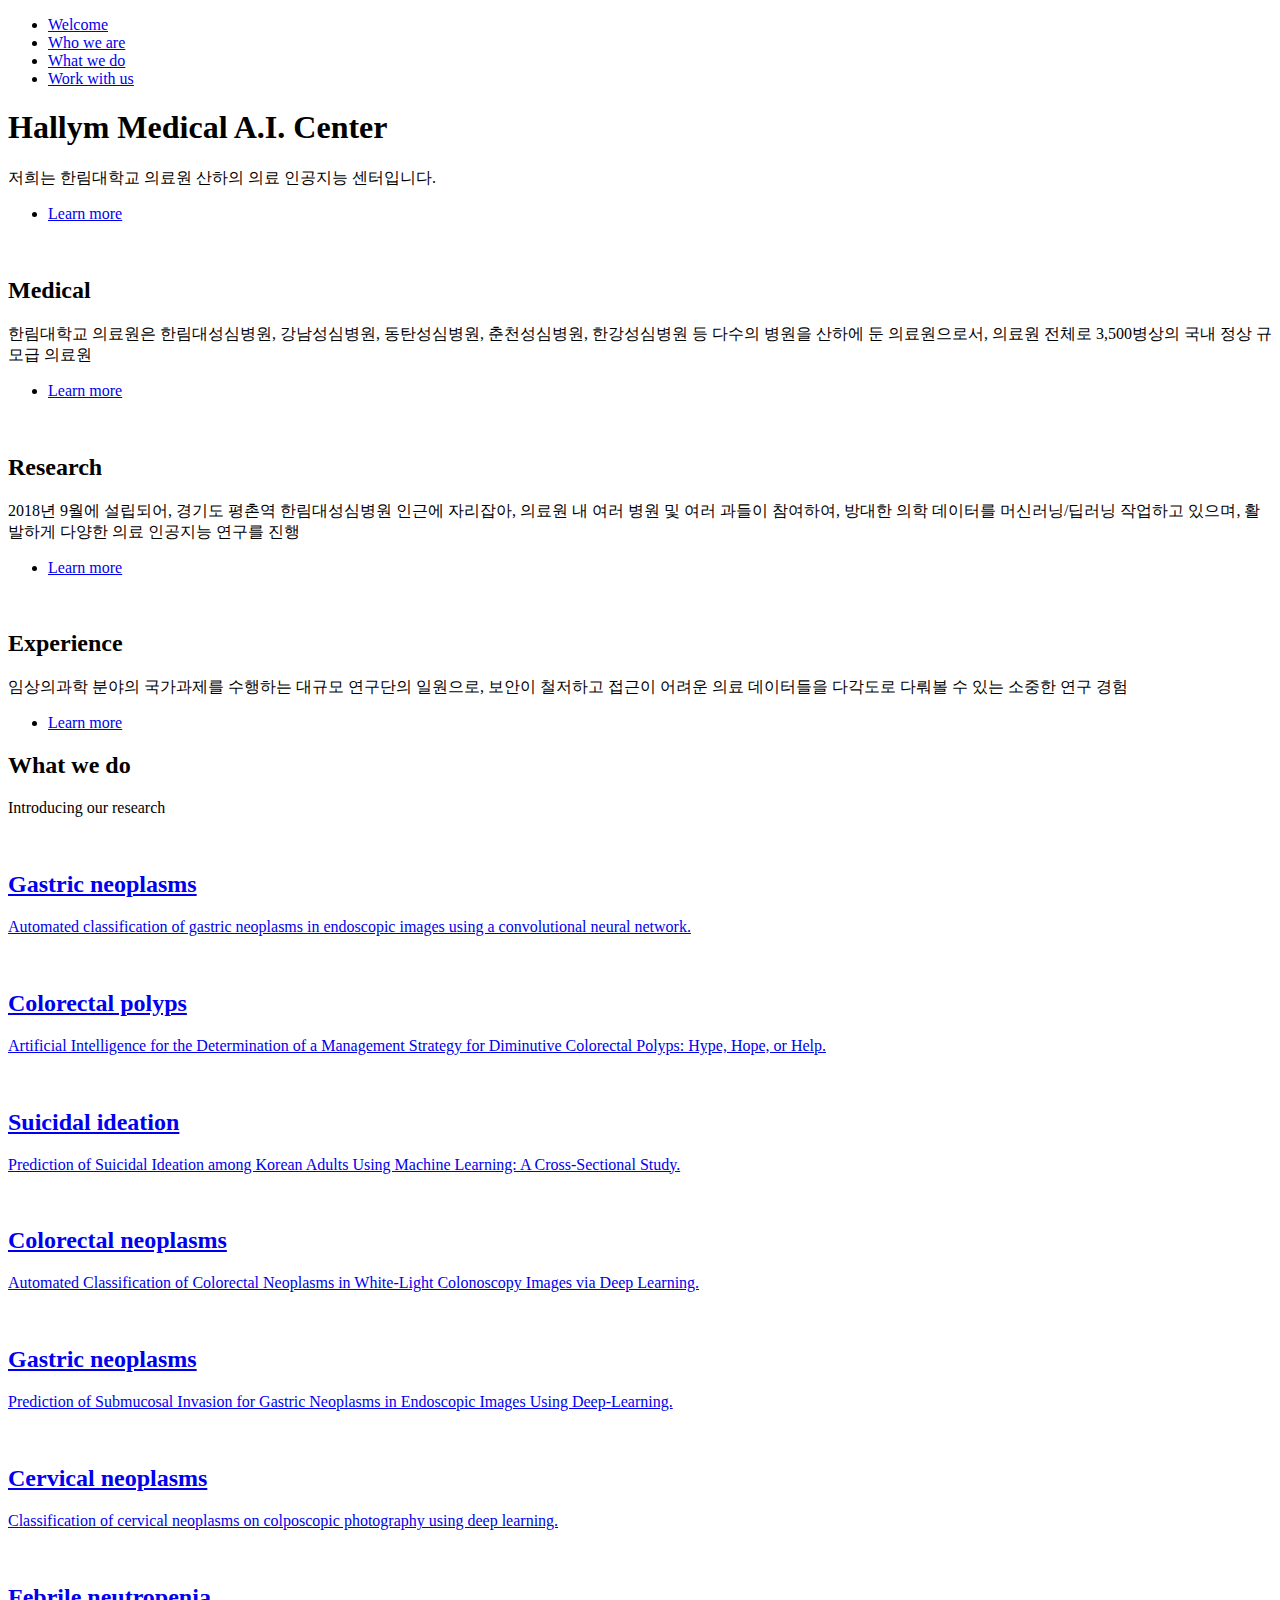
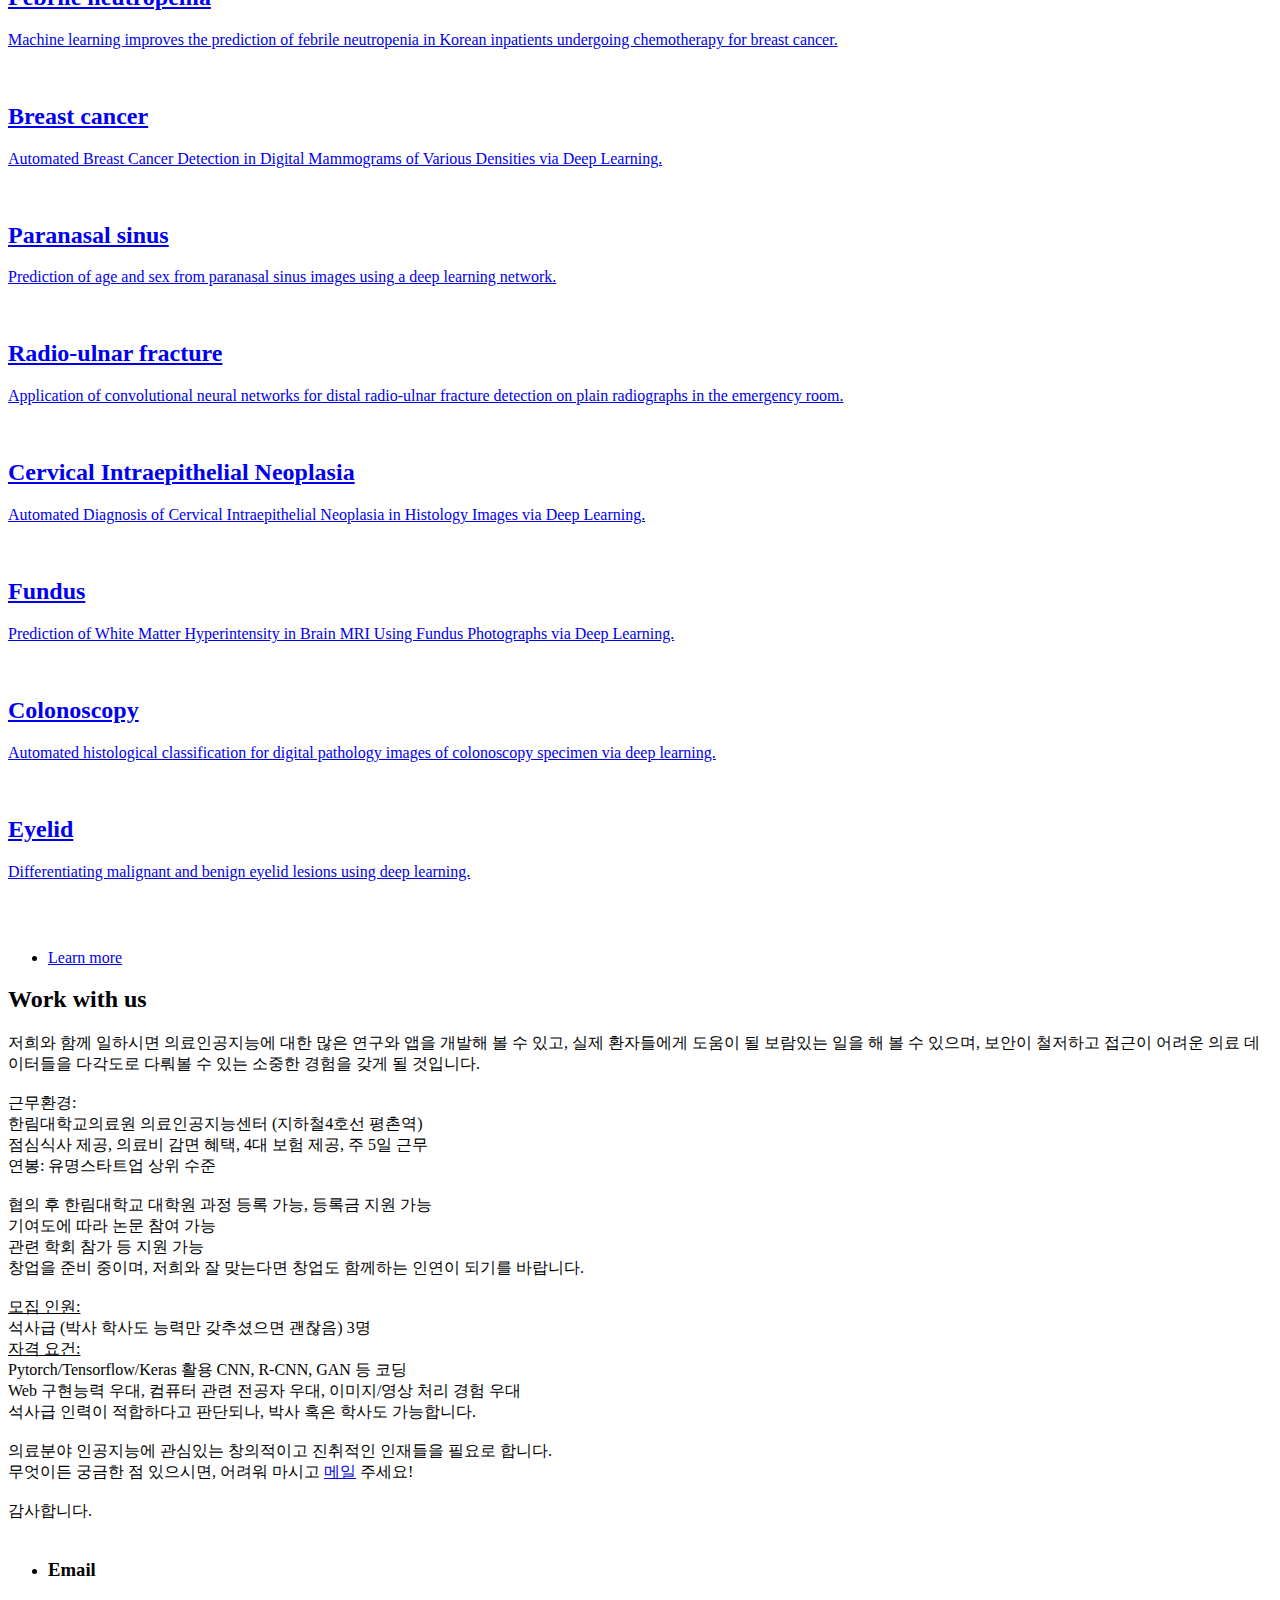
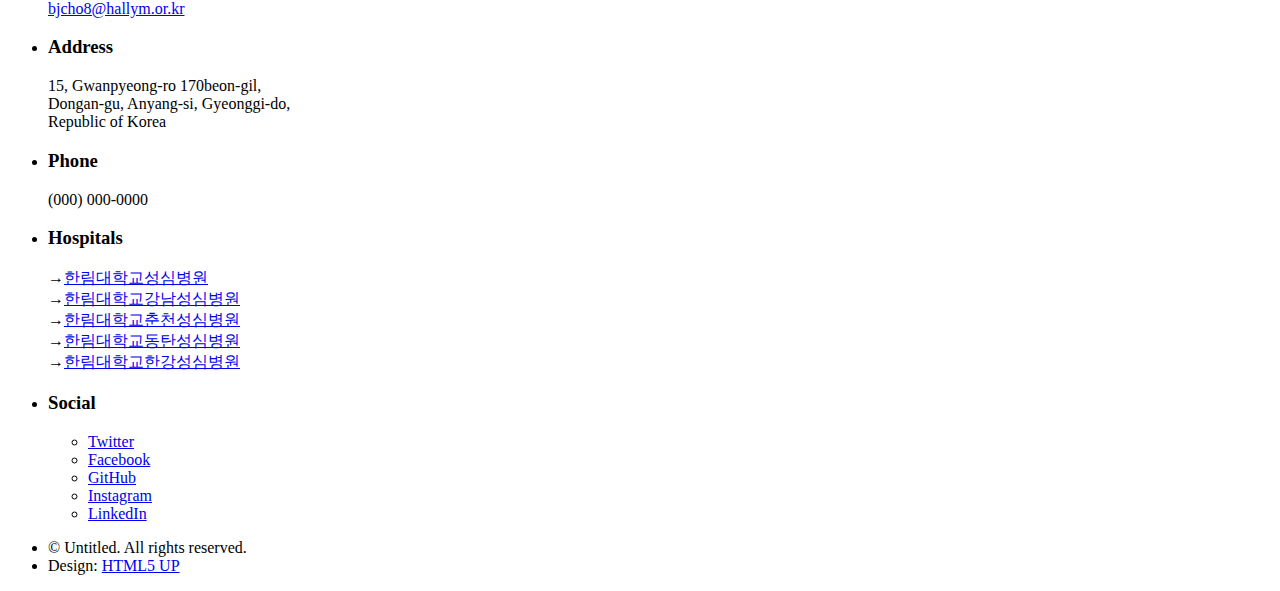
==== index.html @ d54bbae9 "commit" ====
<!DOCTYPE HTML>
<!--
	Hyperspace by HTML5 UP
	html5up.net | @ajlkn
	Free for personal and commercial use under the CCA 3.0 license (html5up.net/license)
-->
<html>
	<head>
		<title>Hallym Medical A.I. Center</title>
		<link rel="icon" type="image/x-icon" href="./images/favicon.ico">
		<meta charset="utf-8" />
		<meta name="viewport" content="width=device-width, initial-scale=1, user-scalable=no" />
		<link rel="stylesheet" href="assets/css/main.css" />
		<noscript><link rel="stylesheet" href="assets/css/noscript.css" /></noscript>
	</head>
	
	
	<body class="is-preload">

		<!-- Sidebar -->
			<section id="sidebar">
				<div class="inner">
					<nav>
						<ul>
							<li><a href="#intro">Welcome</a></li>
							<li><a href="#one">Who we are</a></li>
							<!-- <li><a href="#two">What we do</a></li> -->
							<li><a href="#two2">What we do</a></li>
							<li><a href="#three">Work with us</a></li>
						</ul>
					</nav>
				</div>
			</section>


		<!-- Wrapper -->
			<div id="wrapper">

				<!-- Intro -->
					<section id="intro" class="wrapper style1 fullscreen fade-up">
						<div class="inner">
							<h1>Hallym Medical A.I. Center</h1>
							<p> 
							저희는 한림대학교 의료원 산하의 의료 인공지능 센터입니다.
							</p>
							<ul class="actions">
								<li><a href="#one" class="button scrolly">Learn more</a></li>
							</ul>
						</div>
					</section>

				<!-- One -->
					<section id="one" class="wrapper style2 spotlights">
						<section>
							<a href="#" class="image"><img src="images/hospital_building.jpg" alt="" data-position="center center" /></a>
							<div class="content">
								<div class="inner">
									<h2>Medical</h2>
									<p>한림대학교 의료원은 한림대성심병원, 강남성심병원, 동탄성심병원, 춘천성심병원, 한강성심병원 등 다수의 병원을 산하에 둔 의료원으로서, 의료원 전체로 3,500병상의 국내 정상 규모급 의료원</p>
									<ul class="actions">
										<li><a href="https://www.hallym.or.kr/" class="button">Learn more</a></li>
									</ul>
								</div>
							</div>
						</section>
						<section>
							<a href="#" class="image"><img src="images/ai_img.jpg" alt="" data-position="top center" /></a>
							<div class="content">
								<div class="inner">
									<h2>Research</h2>
									<p>2018년 9월에 설립되어, 경기도 평촌역 한림대성심병원 인근에 자리잡아, 의료원 내 여러 병원 및 여러 과들이 참여하여, 방대한 의학 데이터를 머신러닝/딥러닝 작업하고 있으며, 활발하게 다양한 의료 인공지능 연구를 진행</p>
									<ul class="actions">
										<li><a href="#two2" class="button">Learn more</a></li>
									</ul>
								</div>
							</div>
						</section>
						<section>
							<a href="#" class="image"><img src="images/experience.jpg" alt="" data-position="25% 25%" /></a>
							<div class="content">
								<div class="inner">
									<h2>Experience</h2>
									<p>임상의과학 분야의 국가과제를 수행하는 대규모 연구단의 일원으로, 보안이 철저하고 접근이 어려운 의료 데이터들을 다각도로 다뤄볼 수 있는 소중한 연구 경험</p>
									<ul class="actions">
										<li><a href="#three" class="button">Learn more</a></li>
									</ul>
								</div>
							</div>
						</section>
					</section>

				<!-- Two -->
					<!-- <section id="two" class="wrapper style3 fade-up">
						<div class="inner">
							<h2>What we do</h2>
							<p>Introducing our research</p>
							<div class="features">
								<section>
									<span class="icon solid major fa-stethoscope"></span>
									<h3>Automated classification of gastric neoplasms in endoscopic images using a convolutional neural network</h3>
									<a href="https://www.thieme-connect.de/products/ejournals/abstract/10.1055/a-0981-6133" target="_blank">
										<p>DOI: 10.1055/a-0981-6133</p>
									</a>
								</section>
								<section>
									<span class="icon solid major fa-stethoscope"></span>
									<h3>Artificial Intelligence for the Determination of a Management Strategy for Diminutive Colorectal Polyps: Hype, Hope, or Help</h3>
									<a href="https://journals.lww.com/ajg/fulltext/2020/01000/artificial_intelligence_for_the_determination_of_a.13.aspx" target="_blank">
										<p>DOI: 10.14309/ajg.0000000000000476</p>
									</a>
								</section>
								<section>
									<span class="icon solid major fa-head-side-virus"></span>
									<h3>Prediction of Suicidal Ideation among Korean Adults Using Machine Learning: A Cross-Sectional Study</h3>
									<a href="https://psychiatryinvestigation.org/journal/view.php?doi=10.30773/pi.2019.0270" target="_blank">
										<p>DOI: 10.30773/pi.2019.0270</p>
									</a>
								</section>
								<section>
									<span class="icon solid major fa-stethoscope"></span>
									<h3>Automated Classification of Colorectal Neoplasms in White-Light Colonoscopy Images via Deep Learning</h3>
									<a href="https://www.mdpi.com/2077-0383/9/5/1593" target="_blank">
										<p>DOI: 10.3390/jcm9051593</p>
									</a>
								</section>
								<section>
									<span class="icon solid major fa-stethoscope"></span>
									<h3>Prediction of Submucosal Invasion for Gastric Neoplasms in Endoscopic Images Using Deep-Learning</h3>
									<a href="https://www.mdpi.com/2077-0383/9/6/1858" target="_blank">
										<p>DOI: 10.3390/jcm9061858</p>
									</a>
								</section>
								<section>
									<span class="icon solid major fa-stethoscope"></span>
									<h3>Classification of cervical neoplasms on colposcopic photography using deep learning</h3>
									<a href="https://www.nature.com/articles/s41598-020-70490-4" target="_blank">
										<p>DOI: 10.1038/s41598-020-70490-4</p>
									</a>
								</section>
								<section>
									<span class="icon solid major fa-stethoscope"></span>
									<h3>Machine learning improves the prediction of febrile neutropenia in Korean inpatients undergoing chemotherapy for breast cancer</h3>
									<a href="https://www.nature.com/articles/s41598-020-71927-6" target="_blank">
										<p>DOI: 10.1038/s41598-020-71927-6</p>
									</a>
								</section>
								<section>
									<span class="icon solid major fa-stethoscope"></span>
									<h3>Automated Breast Cancer Detection in Digital Mammograms of Various Densities via Deep Learning</h3>
									<a href="https://www.mdpi.com/2075-4426/10/4/211" target="_blank">
										<p>DOI: 10.3390/jpm10040211</p>
									</a>
								</section>
								<section>
									<span class="icon solid major fa-skull"></span>
									<h3>Prediction of age and sex from paranasal sinus images using a deep learning network</h3>
									<a href="https://journals.lww.com/md-journal/fulltext/2021/02190/prediction_of_age_and_sex_from_paranasal_sinus.60.aspx" target="_blank">
										<p>DOI: 10.1097/MD.0000000000024756</p>
									</a>
								</section>
								<section>
									<span class="icon solid major fa-stethoscope"></span>
									<h3>Application of convolutional neural networks for distal radio-ulnar fracture detection on plain radiographs in the emergency room</h3>
									<a href="https://ceemjournal.org/journal/view.php?doi=10.15441/ceem.20.091" target="_blank">
										<p>DOI: 10.15441/ceem.20.091</p>
									</a>
								</section>
								<section>
									<span class="icon solid major fa-eye"></span>
									<h3>Prediction of White Matter Hyperintensity in Brain MRI Using Fundus Photographs via Deep Learning</h3>
									<a href="https://www.mdpi.com/2077-0383/11/12/3309" target="_blank">
										<p>DOI: 10.3390/jcm11123309</p>
									</a>
								</section>
								<section>
									<span class="icon solid major fa-stethoscope"></span>
									<h3>Automated Diagnosis of Cervical Intraepithelial Neoplasia in Histology Images via Deep Learning</h3>
									<a href="https://www.mdpi.com/2075-4418/12/2/548" target="_blank">
										<p>DOI: 10.3390/diagnostics12020548</p>
									</a>
								</section>
								<section>
									<span class="icon solid major fa-stethoscope"></span>
									<h3>Automated histological classification for digital pathology images of colonoscopy specimen via deep learning</h3>
									<a href="https://www.nature.com/articles/s41598-022-16885-x" target="_blank">
										<p>DOI: 10.1038/s41598-022-16885-x</p>
									</a>
								</section>
								<section>
									<span class="icon solid major fa-eye"></span>
									<h3>Differentiating malignant and benign eyelid lesions using deep learning</h3>
									<a href="https://www.nature.com/articles/s41598-023-30699-5" target="_blank">
										<p>DOI: 10.1038/s41598-023-30699-5</p>
									</a>
								</section>
							</div>
							<ul class="actions">
								<li><a href="news.html" class="button">Learn more</a></li>
							</ul>
						</div>
					</section> -->
					
				<!-- Two2 -->
					<section id="two2" class="wrapper style3 fade-up">
						<div class="inner">
							<h2>What we do</h2>
							<p>Introducing our research</p>
							<section class="tiles">
								<article class="style1">
									<span class="image">
										<img src="images/Gastric neoplasm.jpg" alt="" />
									</span>
									<a href="https://www.thieme-connect.de/products/ejournals/abstract/10.1055/a-0981-6133">
										<h2>Gastric neoplasms</h2>
										<div class="content">
											<p>Automated classification of gastric neoplasms in endoscopic images using a convolutional neural network.</p>
										</div>
									</a>
								</article>
								<article class="style2">
									<span class="image">
										<img src="images/Colorectal polyps2.jpg" alt="" />
									</span>
									<a href="https://journals.lww.com/ajg/fulltext/2020/01000/artificial_intelligence_for_the_determination_of_a.13.aspx">
										<h2>Colorectal polyps</h2>
										<div class="content">
											<p>Artificial Intelligence for the Determination of a Management Strategy for Diminutive Colorectal Polyps: Hype, Hope, or Help.</p>
										</div>
									</a>
								</article>
								<article class="style3">
									<span class="image">
										<img src="images/Suicidal ideation.jpg" alt="" />
									</span>
									<a href="https://psychiatryinvestigation.org/journal/view.php?doi=10.30773/pi.2019.0270">
										<h2>Suicidal ideation</h2>
										<div class="content">
											<p>Prediction of Suicidal Ideation among Korean Adults Using Machine Learning: A Cross-Sectional Study.</p>
										</div>
									</a>
								</article>
								<article class="style4">
									<span class="image">
										<img src="images/Colorectal neoplasms2.jpg" alt="" />
									</span>
									<a href="https://www.mdpi.com/2077-0383/9/5/1593">
										<h2>Colorectal neoplasms</h2>
										<div class="content">
											<p>Automated Classification of Colorectal Neoplasms in White-Light Colonoscopy Images via Deep Learning.</p>
										</div>
									</a>
								</article>
								<article class="style5">
									<span class="image">
										<img src="images/Gastric neoplasms2.jpg" alt="" />
									</span>
									<a href="https://www.mdpi.com/2077-0383/9/6/1858">
										<h2>Gastric neoplasms</h2>
										<div class="content">
											<p>Prediction of Submucosal Invasion for Gastric Neoplasms in Endoscopic Images Using Deep-Learning.</p>
										</div>
									</a>
								</article>
								<article class="style6">
									<span class="image">
										<img src="images/Cervical neoplasms.jpg" alt="" />
									</span>
									<a href="https://www.nature.com/articles/s41598-020-70490-4">
										<h2>Cervical neoplasms</h2>
										<div class="content">
											<p>Classification of cervical neoplasms on colposcopic photography using deep learning.</p>
										</div>
									</a>
								</article>
								<article class="style2">
									<span class="image">
										<img src="images/Febrile neutropenia.jpg" alt="" />
									</span>
									<a href="https://www.nature.com/articles/s41598-020-71927-6">
										<h2>Febrile neutropenia</h2>
										<div class="content">
											<p>Machine learning improves the prediction of febrile neutropenia in Korean inpatients undergoing chemotherapy for breast cancer.</p>
										</div>
									</a>
								</article>
								<article class="style3">
									<span class="image">
										<img src="images/Breast cancer2.jpg" alt="" />
									</span>
									<a href="https://www.mdpi.com/2075-4426/10/4/211">
										<h2>Breast cancer</h2>
										<div class="content">
											<p>Automated Breast Cancer Detection in Digital Mammograms of Various Densities via Deep Learning.</p>
										</div>
									</a>
								</article>
								<article class="style1">
									<span class="image">
										<img src="images/Paranasal sinus2.jpg" alt="" />
									</span>
									<a href="https://journals.lww.com/md-journal/fulltext/2021/02190/prediction_of_age_and_sex_from_paranasal_sinus.60.aspx">
										<h2>Paranasal sinus</h2>
										<div class="content">
											<p>Prediction of age and sex from paranasal sinus images using a deep learning network.</p>
										</div>
									</a>
								</article>
								<article class="style5">
									<span class="image">
										<img src="images/Radio-ulnar fracture2.jpg" alt="" />
									</span>
									<a href="https://ceemjournal.org/journal/view.php?doi=10.15441/ceem.20.091">
										<h2>Radio-ulnar fracture</h2>
										<div class="content">
											<p>Application of convolutional neural networks for distal radio-ulnar fracture detection on plain radiographs in the emergency room.</p>
										</div>
									</a>
								</article>
								<article class="style4">
									<span class="image">
										<img src="images/Cervical Intraepithelial Neoplasia2.jpg" alt="" />
									</span>
									<a href="https://www.mdpi.com/2075-4418/12/2/548">
										<h2>Cervical Intraepithelial Neoplasia</h2>
										<div class="content">
											<p>Automated Diagnosis of Cervical Intraepithelial Neoplasia in Histology Images via Deep Learning.</p>
										</div>
									</a>
								</article>
								<article class="style6">
									<span class="image">
										<img src="images/Fundus2.jpg" alt="" />
									</span>
									<a href="https://www.mdpi.com/2077-0383/11/12/3309">
										<h2>Fundus</h2>
										<div class="content">
											<p>Prediction of White Matter Hyperintensity in Brain MRI Using Fundus Photographs via Deep Learning.</p>
										</div>
									</a>
								</article>
								<article class="style1">
									<span class="image">
										<img src="images/Colonoscopy2.jpg" alt="" />
									</span>
									<a href="https://www.nature.com/articles/s41598-022-16885-x">
										<h2>Colonoscopy</h2>
										<div class="content">
											<p>Automated histological classification for digital pathology images of colonoscopy specimen via deep learning.</p>
										</div>
									</a>
								</article>
								<article class="style2">
									<span class="image">
										<img src="images/Eyelid2.jpg" alt="" />
									</span>
									<a href="https://www.nature.com/articles/s41598-023-30699-5">
										<h2>Eyelid</h2>
										<div class="content">
											<p>Differentiating malignant and benign eyelid lesions using deep learning.</p>
										</div>
									</a>
								</article>
							</section>
							<br><br>
							<ul class="actions">
								<li><a href="news.html" class="button">Learn more</a></li>
							</ul>
						</div>
					</section>

				<!-- Three -->
					<section id="three" class="wrapper style1 fade-up">
						<div class="inner">
							<h2>Work with us</h2>
							<p>
							저희와 함께 일하시면 의료인공지능에 대한 많은 연구와 앱을 개발해 볼 수 있고, 실제 환자들에게 도움이 될 보람있는 일을 해 볼 수 있으며,
              보안이 철저하고 접근이 어려운 의료 데이터들을 다각도로 다뤄볼 수 있는 소중한 경험을 갖게 될 것입니다.<br><br>
              근무환경:<br>
              한림대학교의료원 의료인공지능센터 (지하철4호선 평촌역)<br>
              점심식사 제공, 의료비 감면 혜택, 4대 보험 제공, 주 5일 근무<br>
              연봉: 유명스타트업 상위 수준<br><br>
              협의 후 한림대학교 대학원 과정 등록 가능, 등록금 지원 가능<br>
              기여도에 따라 논문 참여 가능<br>
              관련 학회 참가 등 지원 가능<br>
              창업을 준비 중이며, 저희와 잘 맞는다면 창업도 함께하는 인연이 되기를 바랍니다.<br><br>
              <u>모집 인원:</u><br> 
							석사급 (박사 학사도 능력만 갖추셨으면 괜찮음) 3명<br>
              <u>자격 요건:</u><br>
              Pytorch/Tensorflow/Keras 활용 CNN, R-CNN, GAN 등 코딩<br>
              Web 구현능력 우대, 컴퓨터 관련 전공자 우대, 이미지/영상 처리 경험 우대<br>
              석사급 인력이 적합하다고 판단되나, 박사 혹은 학사도 가능합니다.<br><br>
              의료분야 인공지능에 관심있는 창의적이고 진취적인 인재들을 필요로 합니다. <br>
              무엇이든 궁금한 점 있으시면, 어려워 마시고 <a href="mailto:bjcho8@hallym.or.kr">메일</a> 주세요!<br><br>
              감사합니다.<br><br>
							</p>
							<div class="split style1">
								<!-- <section>
									<form method="post" action="#">
										<div class="fields">
											<div class="field half">
												<label for="name">Name</label>
												<input type="text" name="name" id="name" />
											</div>
											<div class="field half">
												<label for="email">Email</label>
												<input type="text" name="email" id="email" />
											</div>
											<div class="field">
												<label for="message">Message</label>
												<textarea name="message" id="message" rows="5"></textarea>
											</div>
										</div>
										<ul class="actions">
											<li><a href="" class="button submit">Send Message</a></li>
										</ul>
									</form>
								</section> -->
								<section>
									<ul class="contact">
										<li>
											<h3>Email</h3>
											<a href="mailto:bjcho8@hallym.or.kr">bjcho8@hallym.or.kr</a>
										</li>
										<li>
											<h3>Address</h3>
											<span>15, Gwanpyeong-ro 170beon-gil, <br>
											Dongan-gu, Anyang-si, Gyeonggi-do, <br>
											Republic of Korea</span>
										</li>
										<li>
											<h3>Phone</h3>
											<span>(000) 000-0000</span>
										</li>
								</section>
								<section>
									<ul class="contact">
										<li>
											<h3>Hospitals</h3>
											<p>&rarr;<a href = "https://hallym.hallym.or.kr/">한림대학교성심병원</a><br>
											&rarr;<a href = "https://kangnam.hallym.or.kr/">한림대학교강남성심병원</a><br>
											&rarr;<a href = "https://chuncheon.hallym.or.kr/">한림대학교춘천성심병원 </a><br>
											&rarr;<a href = "https://dongtan.hallym.or.kr/">한림대학교동탄성심병원 </a><br>
											&rarr;<a href = "https://hangang.hallym.or.kr/">한림대학교한강성심병원</a></p>
										</li>
										<li>
											<h3>Social</h3>
											<ul class="icons">
												<li><a href="#" class="icon brands fa-twitter"><span class="label">Twitter</span></a></li>
												<li><a href="#" class="icon brands fa-facebook-f"><span class="label">Facebook</span></a></li>
												<li><a href="#" class="icon brands fa-github"><span class="label">GitHub</span></a></li>
												<li><a href="#" class="icon brands fa-instagram"><span class="label">Instagram</span></a></li>
												<li><a href="#" class="icon brands fa-linkedin-in"><span class="label">LinkedIn</span></a></li>
											</ul>
										</li>
									</ul>
								</section>
							</div>
						</div>
					</section>

			</div>

		<!-- Footer -->
			<footer id="footer" class="wrapper style1-alt">
				<div class="inner">
					<ul class="menu">
						<li>&copy; Untitled. All rights reserved.</li><li>Design: <a href="http://html5up.net">HTML5 UP</a></li>
					</ul>
				</div>
			</footer>

		<!-- Scripts -->
			<script src="assets/js/jquery.min.js"></script>
			<script src="assets/js/jquery.scrollex.min.js"></script>
			<script src="assets/js/jquery.scrolly.min.js"></script>
			<script src="assets/js/browser.min.js"></script>
			<script src="assets/js/breakpoints.min.js"></script>
			<script src="assets/js/util.js"></script>
			<script src="assets/js/main.js"></script>

	</body>
</html>
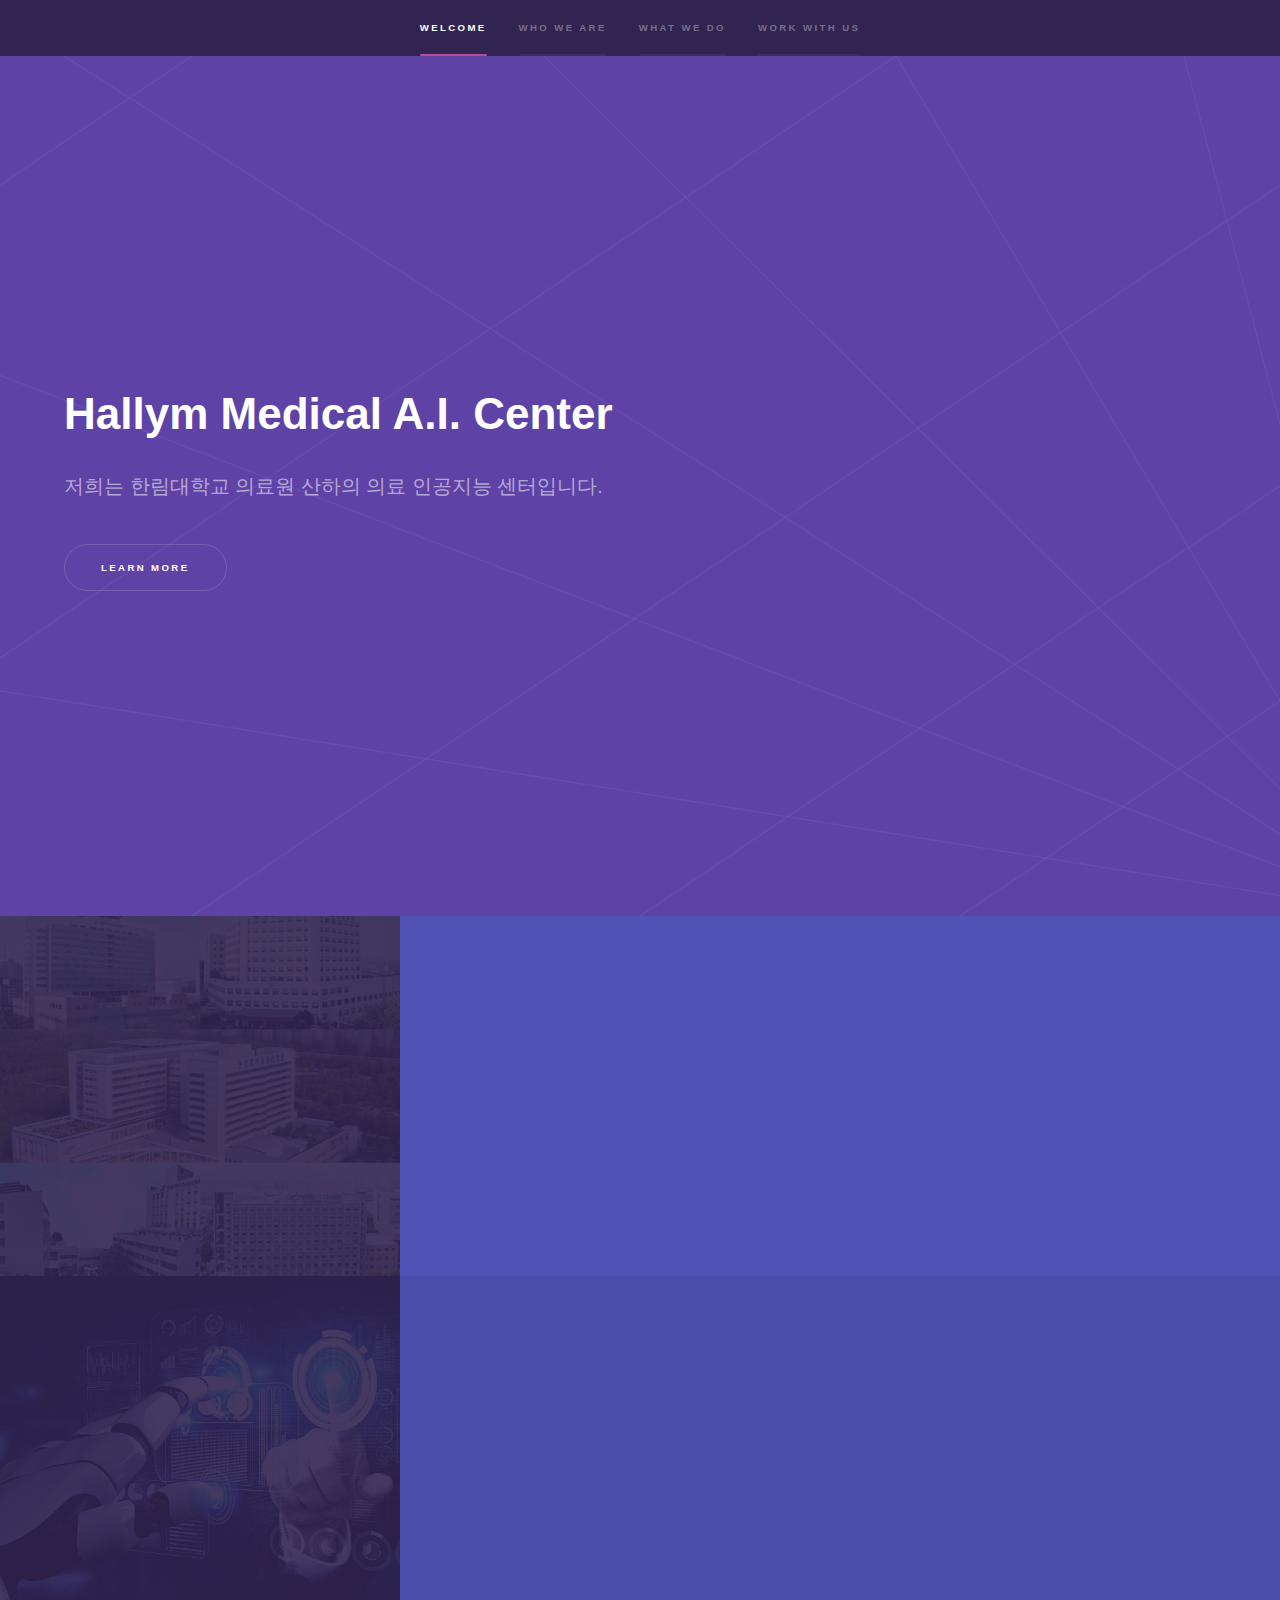
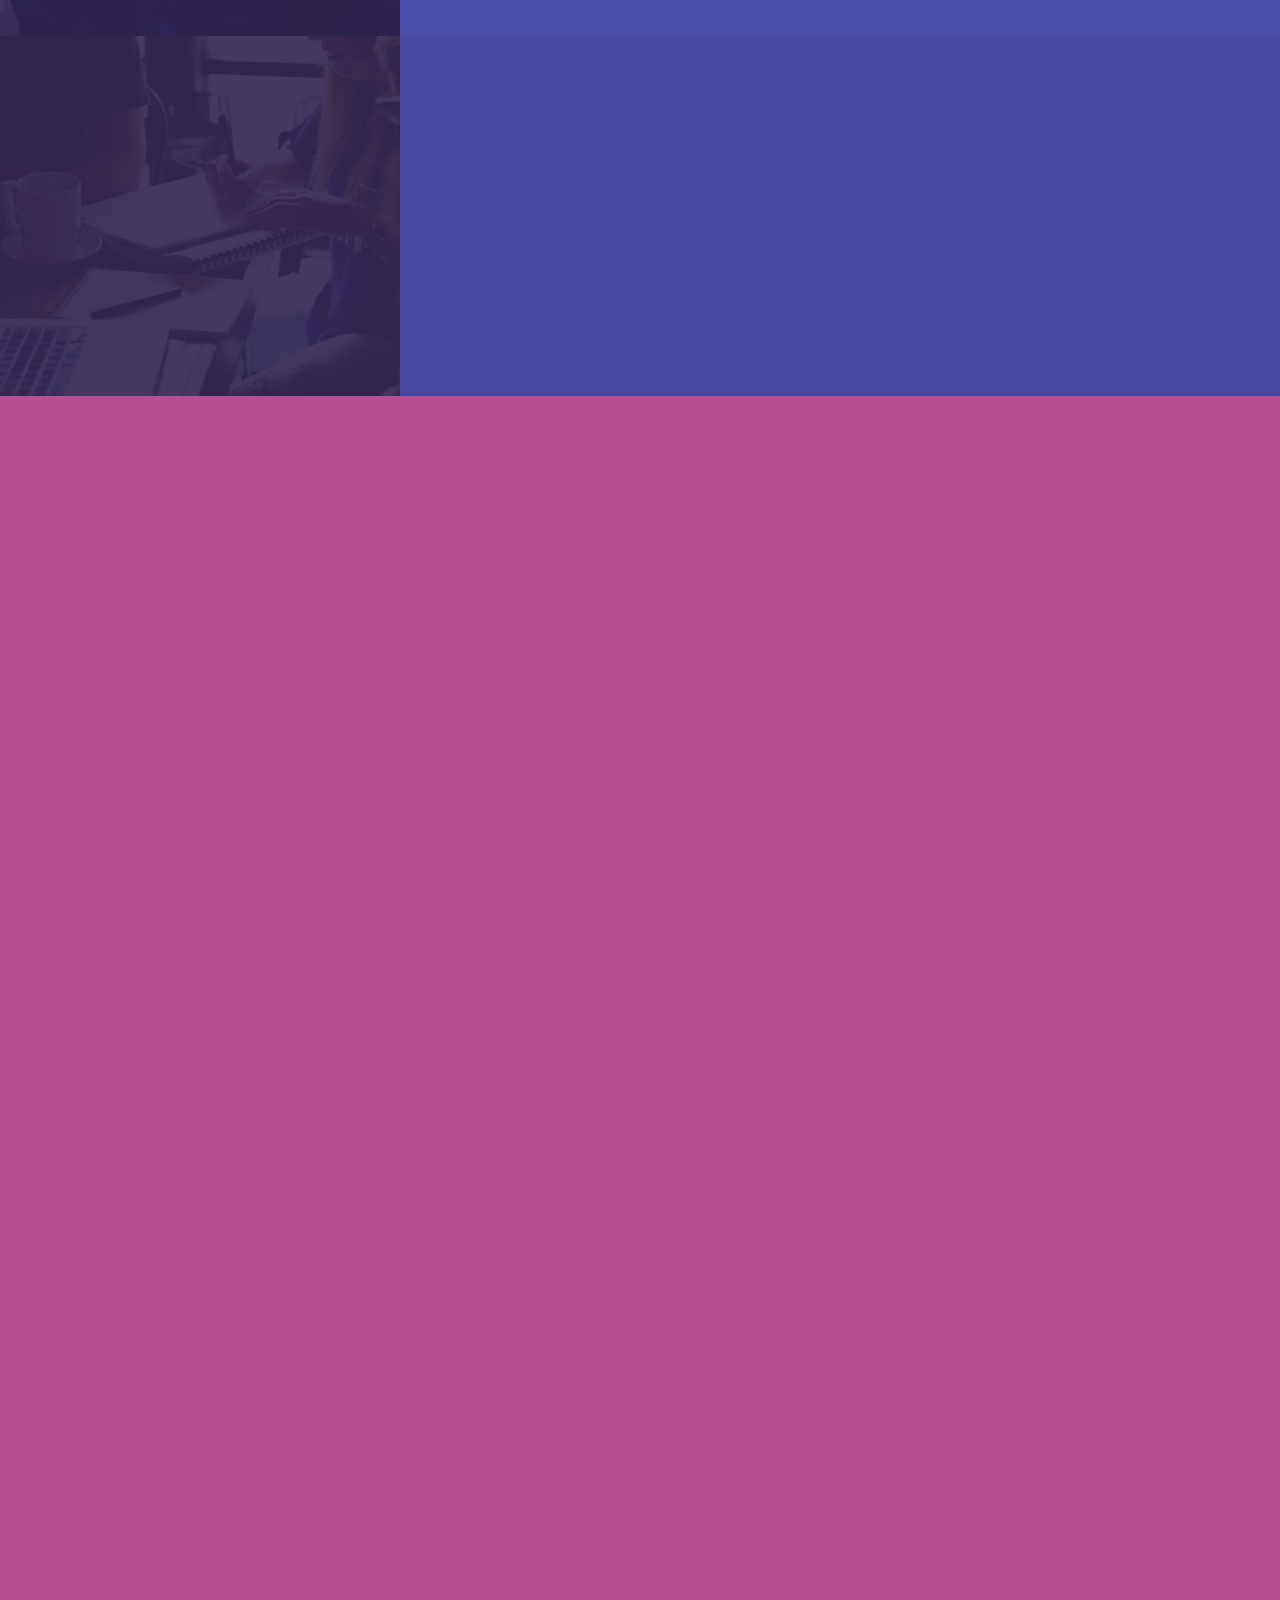
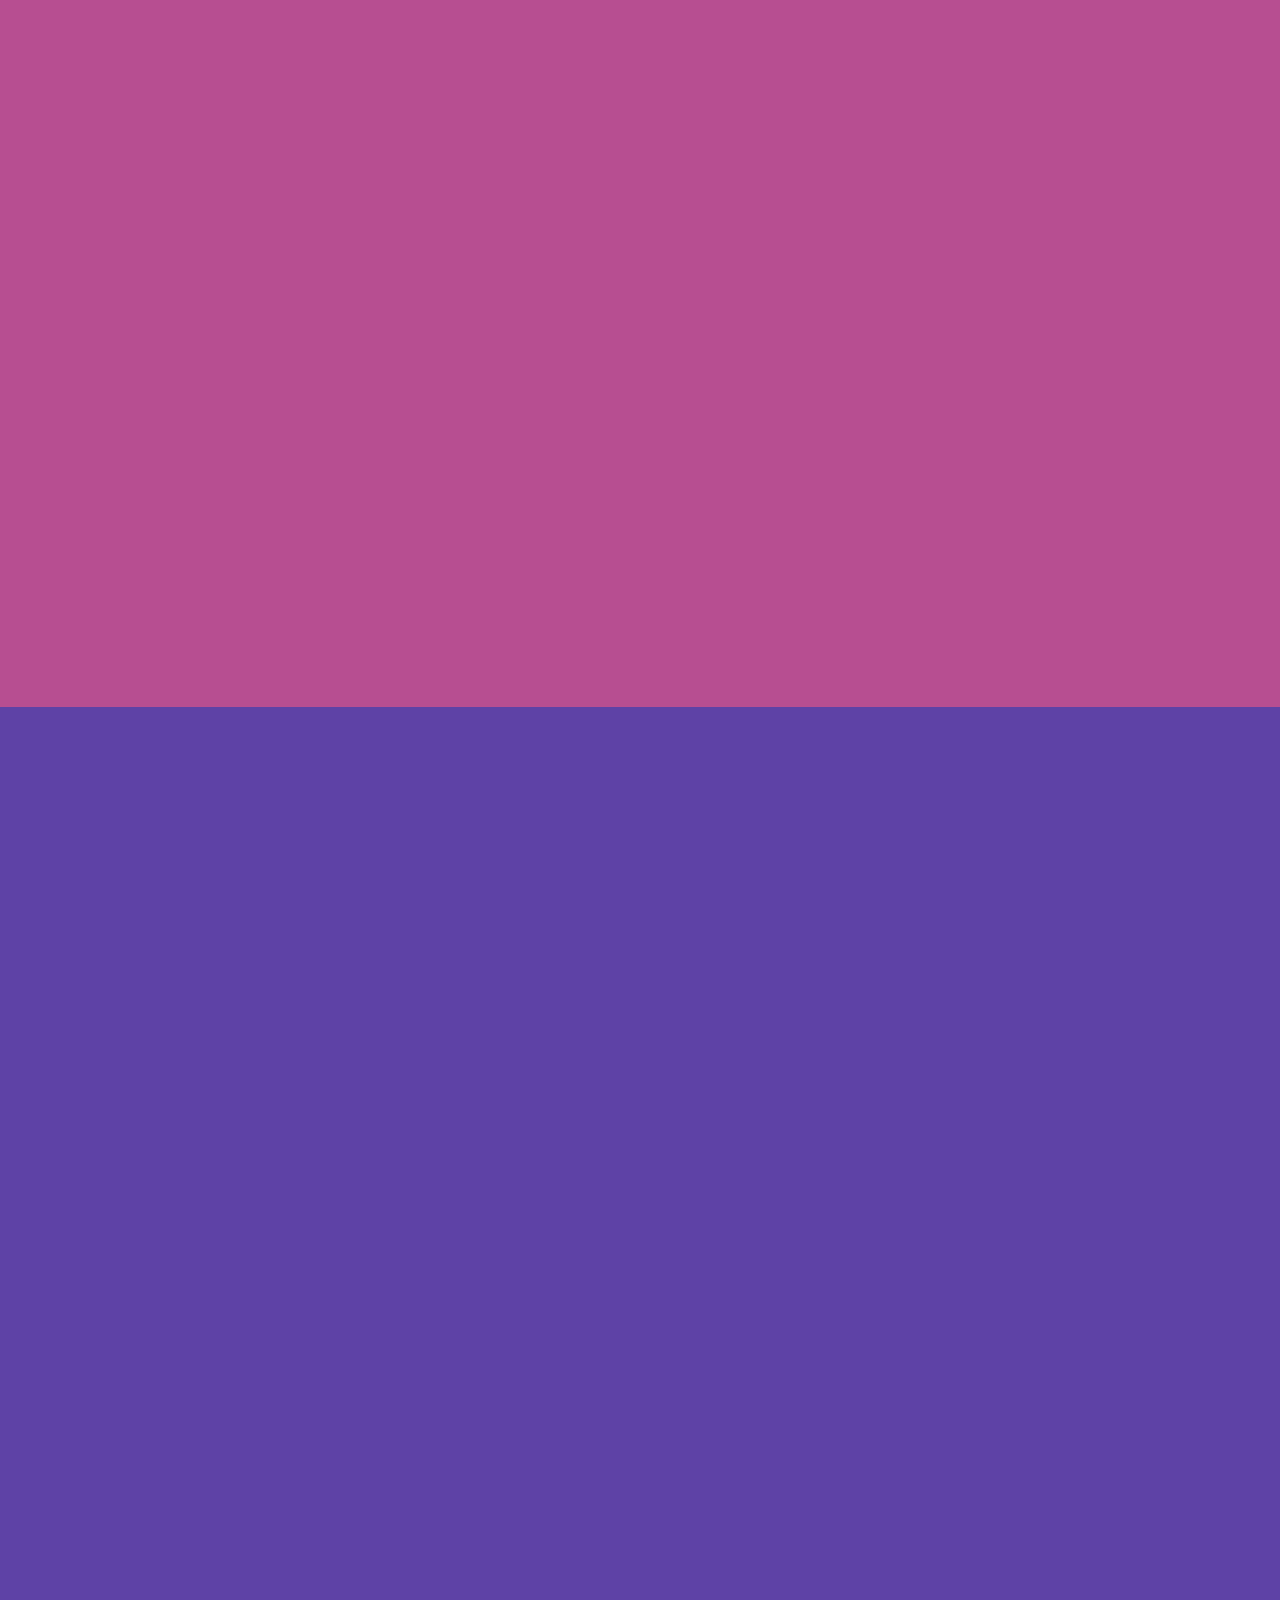
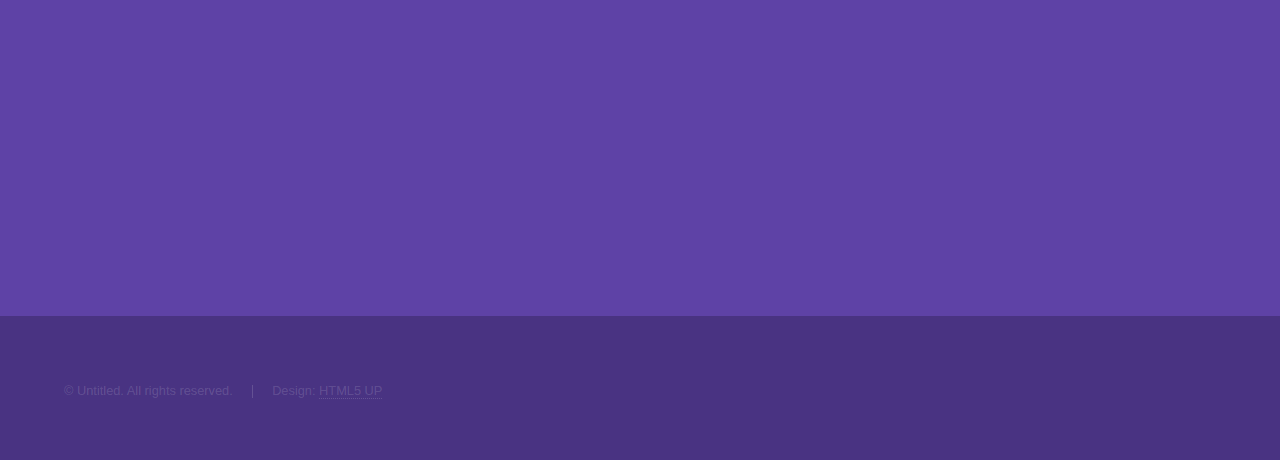
==== commit 80d0c572: "Modify index code" ====
--- a/index.html
+++ b/index.html
@@ -24,8 +24,7 @@
 						<ul>
 							<li><a href="#intro">Welcome</a></li>
 							<li><a href="#one">Who we are</a></li>
-							<!-- <li><a href="#two">What we do</a></li> -->
-							<li><a href="#two2">What we do</a></li>
+							<li><a href="#two">What we do</a></li>
 							<li><a href="#three">Work with us</a></li>
 						</ul>
 					</nav>
@@ -70,7 +69,7 @@
 									<h2>Research</h2>
 									<p>2018년 9월에 설립되어, 경기도 평촌역 한림대성심병원 인근에 자리잡아, 의료원 내 여러 병원 및 여러 과들이 참여하여, 방대한 의학 데이터를 머신러닝/딥러닝 작업하고 있으며, 활발하게 다양한 의료 인공지능 연구를 진행</p>
 									<ul class="actions">
-										<li><a href="#two2" class="button">Learn more</a></li>
+										<li><a href="#two" class="button">Learn more</a></li>
 									</ul>
 								</div>
 							</div>
@@ -199,9 +198,8 @@
 							</ul>
 						</div>
 					</section> -->
-					
-				<!-- Two2 -->
-					<section id="two2" class="wrapper style3 fade-up">
+
+					<section id="two" class="wrapper style3 fade-up">
 						<div class="inner">
 							<h2>What we do</h2>
 							<p>Introducing our research</p>
@@ -219,7 +217,7 @@
 								</article>
 								<article class="style2">
 									<span class="image">
-										<img src="images/Colorectal polyps2.jpg" alt="" />
+										<img src="images/Colorectal polyps.jpg" alt="" />
 									</span>
 									<a href="https://journals.lww.com/ajg/fulltext/2020/01000/artificial_intelligence_for_the_determination_of_a.13.aspx">
 										<h2>Colorectal polyps</h2>
@@ -241,7 +239,7 @@
 								</article>
 								<article class="style4">
 									<span class="image">
-										<img src="images/Colorectal neoplasms2.jpg" alt="" />
+										<img src="images/Colorectal neoplasms.jpg" alt="" />
 									</span>
 									<a href="https://www.mdpi.com/2077-0383/9/5/1593">
 										<h2>Colorectal neoplasms</h2>
@@ -252,7 +250,7 @@
 								</article>
 								<article class="style5">
 									<span class="image">
-										<img src="images/Gastric neoplasms2.jpg" alt="" />
+										<img src="images/Gastric neoplasms.jpg" alt="" />
 									</span>
 									<a href="https://www.mdpi.com/2077-0383/9/6/1858">
 										<h2>Gastric neoplasms</h2>
@@ -285,7 +283,7 @@
 								</article>
 								<article class="style3">
 									<span class="image">
-										<img src="images/Breast cancer2.jpg" alt="" />
+										<img src="images/Breast cancer.jpg" alt="" />
 									</span>
 									<a href="https://www.mdpi.com/2075-4426/10/4/211">
 										<h2>Breast cancer</h2>
@@ -296,7 +294,7 @@
 								</article>
 								<article class="style1">
 									<span class="image">
-										<img src="images/Paranasal sinus2.jpg" alt="" />
+										<img src="images/Paranasal sinus.jpg" alt="" />
 									</span>
 									<a href="https://journals.lww.com/md-journal/fulltext/2021/02190/prediction_of_age_and_sex_from_paranasal_sinus.60.aspx">
 										<h2>Paranasal sinus</h2>
@@ -307,7 +305,7 @@
 								</article>
 								<article class="style5">
 									<span class="image">
-										<img src="images/Radio-ulnar fracture2.jpg" alt="" />
+										<img src="images/Radio-ulnar fracture.jpg" alt="" />
 									</span>
 									<a href="https://ceemjournal.org/journal/view.php?doi=10.15441/ceem.20.091">
 										<h2>Radio-ulnar fracture</h2>
@@ -318,7 +316,7 @@
 								</article>
 								<article class="style4">
 									<span class="image">
-										<img src="images/Cervical Intraepithelial Neoplasia2.jpg" alt="" />
+										<img src="images/Cervical Intraepithelial Neoplasia.jpg" alt="" />
 									</span>
 									<a href="https://www.mdpi.com/2075-4418/12/2/548">
 										<h2>Cervical Intraepithelial Neoplasia</h2>
@@ -329,7 +327,7 @@
 								</article>
 								<article class="style6">
 									<span class="image">
-										<img src="images/Fundus2.jpg" alt="" />
+										<img src="images/Fundus.jpg" alt="" />
 									</span>
 									<a href="https://www.mdpi.com/2077-0383/11/12/3309">
 										<h2>Fundus</h2>
@@ -340,7 +338,7 @@
 								</article>
 								<article class="style1">
 									<span class="image">
-										<img src="images/Colonoscopy2.jpg" alt="" />
+										<img src="images/Colonoscopy.jpg" alt="" />
 									</span>
 									<a href="https://www.nature.com/articles/s41598-022-16885-x">
 										<h2>Colonoscopy</h2>
@@ -351,7 +349,7 @@
 								</article>
 								<article class="style2">
 									<span class="image">
-										<img src="images/Eyelid2.jpg" alt="" />
+										<img src="images/Eyelid.jpg" alt="" />
 									</span>
 									<a href="https://www.nature.com/articles/s41598-023-30699-5">
 										<h2>Eyelid</h2>
--- a/assets/css/main.css
+++ b/assets/css/main.css
@@ -0,0 +1,4176 @@
+@import url(fontawesome-all.min.css);
+
+/*
+	Hyperspace by HTML5 UP
+	html5up.net | @ajlkn
+	Free for personal and commercial use under the CCA 3.0 license (html5up.net/license)
+*/
+
+html, body, div, span, applet, object,
+iframe, h1, h2, h3, h4, h5, h6, p, blockquote,
+pre, a, abbr, acronym, address, big, cite,
+code, del, dfn, em, img, ins, kbd, q, s, samp,
+small, strike, strong, sub, sup, tt, var, b,
+u, i, center, dl, dt, dd, ol, ul, li, fieldset,
+form, label, legend, table, caption, tbody,
+tfoot, thead, tr, th, td, article, aside,
+canvas, details, embed, figure, figcaption,
+footer, header, hgroup, menu, nav, output, ruby,
+section, summary, time, mark, audio, video {
+	margin: 0;
+	padding: 0;
+	border: 0;
+	font-size: 100%;
+	font: inherit;
+	vertical-align: baseline;}
+
+article, aside, details, figcaption, figure,
+footer, header, hgroup, menu, nav, section {
+	display: block;}
+
+body {
+	line-height: 1;
+}
+
+ol, ul {
+	list-style: none;
+}
+
+blockquote, q {
+	quotes: none;
+}
+
+	blockquote:before, blockquote:after, q:before, q:after {
+		content: '';
+		content: none;
+	}
+
+table {
+	border-collapse: collapse;
+	border-spacing: 0;
+}
+
+body {
+	-webkit-text-size-adjust: none;
+}
+
+mark {
+	background-color: transparent;
+	color: inherit;
+}
+
+input::-moz-focus-inner {
+	border: 0;
+	padding: 0;
+}
+
+input, select, textarea {
+	-moz-appearance: none;
+	-webkit-appearance: none;
+	-ms-appearance: none;
+	appearance: none;
+}
+
+/* Basic */
+
+	@-ms-viewport {
+		width: device-width;
+	}
+
+	body {
+		-ms-overflow-style: scrollbar;
+	}
+
+	@media screen and (max-width: 480px) {
+
+		html, body {
+			min-width: 320px;
+		}
+
+	}
+
+	html {
+		box-sizing: border-box;
+	}
+
+	*, *:before, *:after {
+		box-sizing: inherit;
+	}
+
+	body {
+		background: #312450;
+	}
+
+		body.is-preload *, body.is-preload *:before, body.is-preload *:after {
+			-moz-animation: none !important;
+			-webkit-animation: none !important;
+			-ms-animation: none !important;
+			animation: none !important;
+			-moz-transition: none !important;
+			-webkit-transition: none !important;
+			-ms-transition: none !important;
+			transition: none !important;
+		}
+
+/* Type */
+
+	body, input, select, textarea {
+		color: rgba(255, 255, 255, 0.55);
+		font-family: Arial, Helvetica, sans-serif;
+		font-size: 16.5pt;
+		font-weight: normal;
+		line-height: 1.75;
+	}
+
+		@media screen and (max-width: 1680px) {
+
+			body, input, select, textarea {
+				font-size: 13pt;
+			}
+
+		}
+
+		@media screen and (max-width: 1280px) {
+
+			body, input, select, textarea {
+				font-size: 12pt;
+			}
+
+		}
+
+		@media screen and (max-width: 360px) {
+
+			body, input, select, textarea {
+				font-size: 11pt;
+			}
+
+		}
+
+	a {
+		-moz-transition: color 0.2s ease, border-bottom-color 0.2s ease;
+		-webkit-transition: color 0.2s ease, border-bottom-color 0.2s ease;
+		-ms-transition: color 0.2s ease, border-bottom-color 0.2s ease;
+		transition: color 0.2s ease, border-bottom-color 0.2s ease;
+		border-bottom: dotted 1px rgba(255, 255, 255, 0.35);
+		color: inherit;
+		text-decoration: none;
+	}
+
+		a:hover {
+			border-bottom-color: transparent;
+			color: #ffffff;
+		}
+
+	strong, b {
+		color: #ffffff;
+		font-weight: bold;
+	}
+
+	em, i {
+		font-style: italic;
+	}
+
+	p {
+		margin: 0 0 2em 0;
+	}
+
+	h1, h2, h3, h4, h5, h6 {
+		color: #ffffff;
+		font-weight: bold;
+		line-height: 1.5;
+		margin: 0 0 0.5em 0;
+	}
+
+		h1 a, h2 a, h3 a, h4 a, h5 a, h6 a {
+			color: inherit;
+			text-decoration: none;
+		}
+
+	h1 {
+		font-size: 2.75em;
+	}
+
+		h1.major {
+			margin: 0 0 1.3em 0;
+			position: relative;
+			padding-bottom: 0.35em;
+		}
+
+			h1.major:after {
+				background-image: -moz-linear-gradient(to right, #5e42a6, #b74e91);
+				background-image: -webkit-linear-gradient(to right, #5e42a6, #b74e91);
+				background-image: -ms-linear-gradient(to right, #5e42a6, #b74e91);
+				background-image: linear-gradient(to right, #5e42a6, #b74e91);
+				-moz-transition: max-width 0.2s ease;
+				-webkit-transition: max-width 0.2s ease;
+				-ms-transition: max-width 0.2s ease;
+				transition: max-width 0.2s ease;
+				border-radius: 0.2em;
+				bottom: 0;
+				content: '';
+				height: 0.05em;
+				position: absolute;
+				right: 0;
+				width: 100%;
+			}
+
+	h2 {
+		font-size: 1.75em;
+	}
+
+	h3 {
+		font-size: 1.1em;
+	}
+
+	h4 {
+		font-size: 1em;
+	}
+
+	h5 {
+		font-size: 0.8em;
+	}
+
+	h6 {
+		font-size: 0.6em;
+	}
+
+	@media screen and (max-width: 736px) {
+
+		h1 {
+			font-size: 2em;
+		}
+
+		h2 {
+			font-size: 1.25em;
+		}
+
+		h3 {
+			font-size: 1em;
+		}
+
+		h4 {
+			font-size: 0.8em;
+		}
+
+		h5 {
+			font-size: 0.6em;
+		}
+
+		h6 {
+			font-size: 0.6em;
+		}
+
+	}
+
+	sub {
+		font-size: 0.8em;
+		position: relative;
+		top: 0.5em;
+	}
+
+	sup {
+		font-size: 0.8em;
+		position: relative;
+		top: -0.5em;
+	}
+
+	blockquote {
+		border-left: solid 4px rgba(255, 255, 255, 0.15);
+		font-style: italic;
+		margin: 0 0 2em 0;
+		padding: 0.5em 0 0.5em 2em;
+	}
+
+	code {
+		background: rgba(255, 255, 255, 0.05);
+		border-radius: 0.25em;
+		border: solid 1px rgba(255, 255, 255, 0.15);
+		font-family: "Courier New", monospace;
+		font-size: 0.9em;
+		margin: 0 0.25em;
+		padding: 0.25em 0.65em;
+	}
+
+	pre {
+		-webkit-overflow-scrolling: touch;
+		font-family: "Courier New", monospace;
+		font-size: 0.9em;
+		margin: 0 0 2em 0;
+	}
+
+		pre code {
+			display: block;
+			line-height: 1.75em;
+			padding: 1em 1.5em;
+			overflow-x: auto;
+		}
+
+	hr {
+		border: 0;
+		border-bottom: solid 1px rgba(255, 255, 255, 0.15);
+		margin: 2em 0;
+	}
+
+		hr.major {
+			margin: 3em 0;
+		}
+
+	.align-left {
+		text-align: left;
+	}
+
+	.align-center {
+		text-align: center;
+	}
+
+	.align-right {
+		text-align: right;
+	}
+
+/* Row */
+
+	.row {
+		display: flex;
+		flex-wrap: wrap;
+		box-sizing: border-box;
+		align-items: stretch;
+	}
+
+		.row > * {
+			box-sizing: border-box;
+		}
+
+		.row.gtr-uniform > * > :last-child {
+			margin-bottom: 0;
+		}
+
+		.row.aln-left {
+			justify-content: flex-start;
+		}
+
+		.row.aln-center {
+			justify-content: center;
+		}
+
+		.row.aln-right {
+			justify-content: flex-end;
+		}
+
+		.row.aln-top {
+			align-items: flex-start;
+		}
+
+		.row.aln-middle {
+			align-items: center;
+		}
+
+		.row.aln-bottom {
+			align-items: flex-end;
+		}
+
+		.row > .imp {
+			order: -1;
+		}
+
+		.row > .col-1 {
+			width: 8.33333%;
+		}
+
+		.row > .off-1 {
+			margin-left: 8.33333%;
+		}
+
+		.row > .col-2 {
+			width: 16.66667%;
+		}
+
+		.row > .off-2 {
+			margin-left: 16.66667%;
+		}
+
+		.row > .col-3 {
+			width: 25%;
+		}
+
+		.row > .off-3 {
+			margin-left: 25%;
+		}
+
+		.row > .col-4 {
+			width: 33.33333%;
+		}
+
+		.row > .off-4 {
+			margin-left: 33.33333%;
+		}
+
+		.row > .col-5 {
+			width: 41.66667%;
+		}
+
+		.row > .off-5 {
+			margin-left: 41.66667%;
+		}
+
+		.row > .col-6 {
+			width: 50%;
+		}
+
+		.row > .off-6 {
+			margin-left: 50%;
+		}
+
+		.row > .col-7 {
+			width: 58.33333%;
+		}
+
+		.row > .off-7 {
+			margin-left: 58.33333%;
+		}
+
+		.row > .col-8 {
+			width: 66.66667%;
+		}
+
+		.row > .off-8 {
+			margin-left: 66.66667%;
+		}
+
+		.row > .col-9 {
+			width: 75%;
+		}
+
+		.row > .off-9 {
+			margin-left: 75%;
+		}
+
+		.row > .col-10 {
+			width: 83.33333%;
+		}
+
+		.row > .off-10 {
+			margin-left: 83.33333%;
+		}
+
+		.row > .col-11 {
+			width: 91.66667%;
+		}
+
+		.row > .off-11 {
+			margin-left: 91.66667%;
+		}
+
+		.row > .col-12 {
+			width: 100%;
+		}
+
+		.row > .off-12 {
+			margin-left: 100%;
+		}
+
+		.row.gtr-0 {
+			margin-top: 0;
+			margin-left: 0em;
+		}
+
+			.row.gtr-0 > * {
+				padding: 0 0 0 0em;
+			}
+
+			.row.gtr-0.gtr-uniform {
+				margin-top: 0em;
+			}
+
+				.row.gtr-0.gtr-uniform > * {
+					padding-top: 0em;
+				}
+
+		.row.gtr-25 {
+			margin-top: 0;
+			margin-left: -0.375em;
+		}
+
+			.row.gtr-25 > * {
+				padding: 0 0 0 0.375em;
+			}
+
+			.row.gtr-25.gtr-uniform {
+				margin-top: -0.375em;
+			}
+
+				.row.gtr-25.gtr-uniform > * {
+					padding-top: 0.375em;
+				}
+
+		.row.gtr-50 {
+			margin-top: 0;
+			margin-left: -0.75em;
+		}
+
+			.row.gtr-50 > * {
+				padding: 0 0 0 0.75em;
+			}
+
+			.row.gtr-50.gtr-uniform {
+				margin-top: -0.75em;
+			}
+
+				.row.gtr-50.gtr-uniform > * {
+					padding-top: 0.75em;
+				}
+
+		.row {
+			margin-top: 0;
+			margin-left: -1.5em;
+		}
+
+			.row > * {
+				padding: 0 0 0 1.5em;
+			}
+
+			.row.gtr-uniform {
+				margin-top: -1.5em;
+			}
+
+				.row.gtr-uniform > * {
+					padding-top: 1.5em;
+				}
+
+		.row.gtr-150 {
+			margin-top: 0;
+			margin-left: -2.25em;
+		}
+
+			.row.gtr-150 > * {
+				padding: 0 0 0 2.25em;
+			}
+
+			.row.gtr-150.gtr-uniform {
+				margin-top: -2.25em;
+			}
+
+				.row.gtr-150.gtr-uniform > * {
+					padding-top: 2.25em;
+				}
+
+		.row.gtr-200 {
+			margin-top: 0;
+			margin-left: -3em;
+		}
+
+			.row.gtr-200 > * {
+				padding: 0 0 0 3em;
+			}
+
+			.row.gtr-200.gtr-uniform {
+				margin-top: -3em;
+			}
+
+				.row.gtr-200.gtr-uniform > * {
+					padding-top: 3em;
+				}
+
+		@media screen and (max-width: 1680px) {
+
+			.row {
+				display: flex;
+				flex-wrap: wrap;
+				box-sizing: border-box;
+				align-items: stretch;
+			}
+
+				.row > * {
+					box-sizing: border-box;
+				}
+
+				.row.gtr-uniform > * > :last-child {
+					margin-bottom: 0;
+				}
+
+				.row.aln-left {
+					justify-content: flex-start;
+				}
+
+				.row.aln-center {
+					justify-content: center;
+				}
+
+				.row.aln-right {
+					justify-content: flex-end;
+				}
+
+				.row.aln-top {
+					align-items: flex-start;
+				}
+
+				.row.aln-middle {
+					align-items: center;
+				}
+
+				.row.aln-bottom {
+					align-items: flex-end;
+				}
+
+				.row > .imp-xlarge {
+					order: -1;
+				}
+
+				.row > .col-1-xlarge {
+					width: 8.33333%;
+				}
+
+				.row > .off-1-xlarge {
+					margin-left: 8.33333%;
+				}
+
+				.row > .col-2-xlarge {
+					width: 16.66667%;
+				}
+
+				.row > .off-2-xlarge {
+					margin-left: 16.66667%;
+				}
+
+				.row > .col-3-xlarge {
+					width: 25%;
+				}
+
+				.row > .off-3-xlarge {
+					margin-left: 25%;
+				}
+
+				.row > .col-4-xlarge {
+					width: 33.33333%;
+				}
+
+				.row > .off-4-xlarge {
+					margin-left: 33.33333%;
+				}
+
+				.row > .col-5-xlarge {
+					width: 41.66667%;
+				}
+
+				.row > .off-5-xlarge {
+					margin-left: 41.66667%;
+				}
+
+				.row > .col-6-xlarge {
+					width: 50%;
+				}
+
+				.row > .off-6-xlarge {
+					margin-left: 50%;
+				}
+
+				.row > .col-7-xlarge {
+					width: 58.33333%;
+				}
+
+				.row > .off-7-xlarge {
+					margin-left: 58.33333%;
+				}
+
+				.row > .col-8-xlarge {
+					width: 66.66667%;
+				}
+
+				.row > .off-8-xlarge {
+					margin-left: 66.66667%;
+				}
+
+				.row > .col-9-xlarge {
+					width: 75%;
+				}
+
+				.row > .off-9-xlarge {
+					margin-left: 75%;
+				}
+
+				.row > .col-10-xlarge {
+					width: 83.33333%;
+				}
+
+				.row > .off-10-xlarge {
+					margin-left: 83.33333%;
+				}
+
+				.row > .col-11-xlarge {
+					width: 91.66667%;
+				}
+
+				.row > .off-11-xlarge {
+					margin-left: 91.66667%;
+				}
+
+				.row > .col-12-xlarge {
+					width: 100%;
+				}
+
+				.row > .off-12-xlarge {
+					margin-left: 100%;
+				}
+
+				.row.gtr-0 {
+					margin-top: 0;
+					margin-left: 0em;
+				}
+
+					.row.gtr-0 > * {
+						padding: 0 0 0 0em;
+					}
+
+					.row.gtr-0.gtr-uniform {
+						margin-top: 0em;
+					}
+
+						.row.gtr-0.gtr-uniform > * {
+							padding-top: 0em;
+						}
+
+				.row.gtr-25 {
+					margin-top: 0;
+					margin-left: -0.375em;
+				}
+
+					.row.gtr-25 > * {
+						padding: 0 0 0 0.375em;
+					}
+
+					.row.gtr-25.gtr-uniform {
+						margin-top: -0.375em;
+					}
+
+						.row.gtr-25.gtr-uniform > * {
+							padding-top: 0.375em;
+						}
+
+				.row.gtr-50 {
+					margin-top: 0;
+					margin-left: -0.75em;
+				}
+
+					.row.gtr-50 > * {
+						padding: 0 0 0 0.75em;
+					}
+
+					.row.gtr-50.gtr-uniform {
+						margin-top: -0.75em;
+					}
+
+						.row.gtr-50.gtr-uniform > * {
+							padding-top: 0.75em;
+						}
+
+				.row {
+					margin-top: 0;
+					margin-left: -1.5em;
+				}
+
+					.row > * {
+						padding: 0 0 0 1.5em;
+					}
+
+					.row.gtr-uniform {
+						margin-top: -1.5em;
+					}
+
+						.row.gtr-uniform > * {
+							padding-top: 1.5em;
+						}
+
+				.row.gtr-150 {
+					margin-top: 0;
+					margin-left: -2.25em;
+				}
+
+					.row.gtr-150 > * {
+						padding: 0 0 0 2.25em;
+					}
+
+					.row.gtr-150.gtr-uniform {
+						margin-top: -2.25em;
+					}
+
+						.row.gtr-150.gtr-uniform > * {
+							padding-top: 2.25em;
+						}
+
+				.row.gtr-200 {
+					margin-top: 0;
+					margin-left: -3em;
+				}
+
+					.row.gtr-200 > * {
+						padding: 0 0 0 3em;
+					}
+
+					.row.gtr-200.gtr-uniform {
+						margin-top: -3em;
+					}
+
+						.row.gtr-200.gtr-uniform > * {
+							padding-top: 3em;
+						}
+
+		}
+
+		@media screen and (max-width: 1280px) {
+
+			.row {
+				display: flex;
+				flex-wrap: wrap;
+				box-sizing: border-box;
+				align-items: stretch;
+			}
+
+				.row > * {
+					box-sizing: border-box;
+				}
+
+				.row.gtr-uniform > * > :last-child {
+					margin-bottom: 0;
+				}
+
+				.row.aln-left {
+					justify-content: flex-start;
+				}
+
+				.row.aln-center {
+					justify-content: center;
+				}
+
+				.row.aln-right {
+					justify-content: flex-end;
+				}
+
+				.row.aln-top {
+					align-items: flex-start;
+				}
+
+				.row.aln-middle {
+					align-items: center;
+				}
+
+				.row.aln-bottom {
+					align-items: flex-end;
+				}
+
+				.row > .imp-large {
+					order: -1;
+				}
+
+				.row > .col-1-large {
+					width: 8.33333%;
+				}
+
+				.row > .off-1-large {
+					margin-left: 8.33333%;
+				}
+
+				.row > .col-2-large {
+					width: 16.66667%;
+				}
+
+				.row > .off-2-large {
+					margin-left: 16.66667%;
+				}
+
+				.row > .col-3-large {
+					width: 25%;
+				}
+
+				.row > .off-3-large {
+					margin-left: 25%;
+				}
+
+				.row > .col-4-large {
+					width: 33.33333%;
+				}
+
+				.row > .off-4-large {
+					margin-left: 33.33333%;
+				}
+
+				.row > .col-5-large {
+					width: 41.66667%;
+				}
+
+				.row > .off-5-large {
+					margin-left: 41.66667%;
+				}
+
+				.row > .col-6-large {
+					width: 50%;
+				}
+
+				.row > .off-6-large {
+					margin-left: 50%;
+				}
+
+				.row > .col-7-large {
+					width: 58.33333%;
+				}
+
+				.row > .off-7-large {
+					margin-left: 58.33333%;
+				}
+
+				.row > .col-8-large {
+					width: 66.66667%;
+				}
+
+				.row > .off-8-large {
+					margin-left: 66.66667%;
+				}
+
+				.row > .col-9-large {
+					width: 75%;
+				}
+
+				.row > .off-9-large {
+					margin-left: 75%;
+				}
+
+				.row > .col-10-large {
+					width: 83.33333%;
+				}
+
+				.row > .off-10-large {
+					margin-left: 83.33333%;
+				}
+
+				.row > .col-11-large {
+					width: 91.66667%;
+				}
+
+				.row > .off-11-large {
+					margin-left: 91.66667%;
+				}
+
+				.row > .col-12-large {
+					width: 100%;
+				}
+
+				.row > .off-12-large {
+					margin-left: 100%;
+				}
+
+				.row.gtr-0 {
+					margin-top: 0;
+					margin-left: 0em;
+				}
+
+					.row.gtr-0 > * {
+						padding: 0 0 0 0em;
+					}
+
+					.row.gtr-0.gtr-uniform {
+						margin-top: 0em;
+					}
+
+						.row.gtr-0.gtr-uniform > * {
+							padding-top: 0em;
+						}
+
+				.row.gtr-25 {
+					margin-top: 0;
+					margin-left: -0.375em;
+				}
+
+					.row.gtr-25 > * {
+						padding: 0 0 0 0.375em;
+					}
+
+					.row.gtr-25.gtr-uniform {
+						margin-top: -0.375em;
+					}
+
+						.row.gtr-25.gtr-uniform > * {
+							padding-top: 0.375em;
+						}
+
+				.row.gtr-50 {
+					margin-top: 0;
+					margin-left: -0.75em;
+				}
+
+					.row.gtr-50 > * {
+						padding: 0 0 0 0.75em;
+					}
+
+					.row.gtr-50.gtr-uniform {
+						margin-top: -0.75em;
+					}
+
+						.row.gtr-50.gtr-uniform > * {
+							padding-top: 0.75em;
+						}
+
+				.row {
+					margin-top: 0;
+					margin-left: -1.5em;
+				}
+
+					.row > * {
+						padding: 0 0 0 1.5em;
+					}
+
+					.row.gtr-uniform {
+						margin-top: -1.5em;
+					}
+
+						.row.gtr-uniform > * {
+							padding-top: 1.5em;
+						}
+
+				.row.gtr-150 {
+					margin-top: 0;
+					margin-left: -2.25em;
+				}
+
+					.row.gtr-150 > * {
+						padding: 0 0 0 2.25em;
+					}
+
+					.row.gtr-150.gtr-uniform {
+						margin-top: -2.25em;
+					}
+
+						.row.gtr-150.gtr-uniform > * {
+							padding-top: 2.25em;
+						}
+
+				.row.gtr-200 {
+					margin-top: 0;
+					margin-left: -3em;
+				}
+
+					.row.gtr-200 > * {
+						padding: 0 0 0 3em;
+					}
+
+					.row.gtr-200.gtr-uniform {
+						margin-top: -3em;
+					}
+
+						.row.gtr-200.gtr-uniform > * {
+							padding-top: 3em;
+						}
+
+		}
+
+		@media screen and (max-width: 980px) {
+
+			.row {
+				display: flex;
+				flex-wrap: wrap;
+				box-sizing: border-box;
+				align-items: stretch;
+			}
+
+				.row > * {
+					box-sizing: border-box;
+				}
+
+				.row.gtr-uniform > * > :last-child {
+					margin-bottom: 0;
+				}
+
+				.row.aln-left {
+					justify-content: flex-start;
+				}
+
+				.row.aln-center {
+					justify-content: center;
+				}
+
+				.row.aln-right {
+					justify-content: flex-end;
+				}
+
+				.row.aln-top {
+					align-items: flex-start;
+				}
+
+				.row.aln-middle {
+					align-items: center;
+				}
+
+				.row.aln-bottom {
+					align-items: flex-end;
+				}
+
+				.row > .imp-medium {
+					order: -1;
+				}
+
+				.row > .col-1-medium {
+					width: 8.33333%;
+				}
+
+				.row > .off-1-medium {
+					margin-left: 8.33333%;
+				}
+
+				.row > .col-2-medium {
+					width: 16.66667%;
+				}
+
+				.row > .off-2-medium {
+					margin-left: 16.66667%;
+				}
+
+				.row > .col-3-medium {
+					width: 25%;
+				}
+
+				.row > .off-3-medium {
+					margin-left: 25%;
+				}
+
+				.row > .col-4-medium {
+					width: 33.33333%;
+				}
+
+				.row > .off-4-medium {
+					margin-left: 33.33333%;
+				}
+
+				.row > .col-5-medium {
+					width: 41.66667%;
+				}
+
+				.row > .off-5-medium {
+					margin-left: 41.66667%;
+				}
+
+				.row > .col-6-medium {
+					width: 50%;
+				}
+
+				.row > .off-6-medium {
+					margin-left: 50%;
+				}
+
+				.row > .col-7-medium {
+					width: 58.33333%;
+				}
+
+				.row > .off-7-medium {
+					margin-left: 58.33333%;
+				}
+
+				.row > .col-8-medium {
+					width: 66.66667%;
+				}
+
+				.row > .off-8-medium {
+					margin-left: 66.66667%;
+				}
+
+				.row > .col-9-medium {
+					width: 75%;
+				}
+
+				.row > .off-9-medium {
+					margin-left: 75%;
+				}
+
+				.row > .col-10-medium {
+					width: 83.33333%;
+				}
+
+				.row > .off-10-medium {
+					margin-left: 83.33333%;
+				}
+
+				.row > .col-11-medium {
+					width: 91.66667%;
+				}
+
+				.row > .off-11-medium {
+					margin-left: 91.66667%;
+				}
+
+				.row > .col-12-medium {
+					width: 100%;
+				}
+
+				.row > .off-12-medium {
+					margin-left: 100%;
+				}
+
+				.row.gtr-0 {
+					margin-top: 0;
+					margin-left: 0em;
+				}
+
+					.row.gtr-0 > * {
+						padding: 0 0 0 0em;
+					}
+
+					.row.gtr-0.gtr-uniform {
+						margin-top: 0em;
+					}
+
+						.row.gtr-0.gtr-uniform > * {
+							padding-top: 0em;
+						}
+
+				.row.gtr-25 {
+					margin-top: 0;
+					margin-left: -0.375em;
+				}
+
+					.row.gtr-25 > * {
+						padding: 0 0 0 0.375em;
+					}
+
+					.row.gtr-25.gtr-uniform {
+						margin-top: -0.375em;
+					}
+
+						.row.gtr-25.gtr-uniform > * {
+							padding-top: 0.375em;
+						}
+
+				.row.gtr-50 {
+					margin-top: 0;
+					margin-left: -0.75em;
+				}
+
+					.row.gtr-50 > * {
+						padding: 0 0 0 0.75em;
+					}
+
+					.row.gtr-50.gtr-uniform {
+						margin-top: -0.75em;
+					}
+
+						.row.gtr-50.gtr-uniform > * {
+							padding-top: 0.75em;
+						}
+
+				.row {
+					margin-top: 0;
+					margin-left: -1.5em;
+				}
+
+					.row > * {
+						padding: 0 0 0 1.5em;
+					}
+
+					.row.gtr-uniform {
+						margin-top: -1.5em;
+					}
+
+						.row.gtr-uniform > * {
+							padding-top: 1.5em;
+						}
+
+				.row.gtr-150 {
+					margin-top: 0;
+					margin-left: -2.25em;
+				}
+
+					.row.gtr-150 > * {
+						padding: 0 0 0 2.25em;
+					}
+
+					.row.gtr-150.gtr-uniform {
+						margin-top: -2.25em;
+					}
+
+						.row.gtr-150.gtr-uniform > * {
+							padding-top: 2.25em;
+						}
+
+				.row.gtr-200 {
+					margin-top: 0;
+					margin-left: -3em;
+				}
+
+					.row.gtr-200 > * {
+						padding: 0 0 0 3em;
+					}
+
+					.row.gtr-200.gtr-uniform {
+						margin-top: -3em;
+					}
+
+						.row.gtr-200.gtr-uniform > * {
+							padding-top: 3em;
+						}
+
+		}
+
+		@media screen and (max-width: 736px) {
+
+			.row {
+				display: flex;
+				flex-wrap: wrap;
+				box-sizing: border-box;
+				align-items: stretch;
+			}
+
+				.row > * {
+					box-sizing: border-box;
+				}
+
+				.row.gtr-uniform > * > :last-child {
+					margin-bottom: 0;
+				}
+
+				.row.aln-left {
+					justify-content: flex-start;
+				}
+
+				.row.aln-center {
+					justify-content: center;
+				}
+
+				.row.aln-right {
+					justify-content: flex-end;
+				}
+
+				.row.aln-top {
+					align-items: flex-start;
+				}
+
+				.row.aln-middle {
+					align-items: center;
+				}
+
+				.row.aln-bottom {
+					align-items: flex-end;
+				}
+
+				.row > .imp-small {
+					order: -1;
+				}
+
+				.row > .col-1-small {
+					width: 8.33333%;
+				}
+
+				.row > .off-1-small {
+					margin-left: 8.33333%;
+				}
+
+				.row > .col-2-small {
+					width: 16.66667%;
+				}
+
+				.row > .off-2-small {
+					margin-left: 16.66667%;
+				}
+
+				.row > .col-3-small {
+					width: 25%;
+				}
+
+				.row > .off-3-small {
+					margin-left: 25%;
+				}
+
+				.row > .col-4-small {
+					width: 33.33333%;
+				}
+
+				.row > .off-4-small {
+					margin-left: 33.33333%;
+				}
+
+				.row > .col-5-small {
+					width: 41.66667%;
+				}
+
+				.row > .off-5-small {
+					margin-left: 41.66667%;
+				}
+
+				.row > .col-6-small {
+					width: 50%;
+				}
+
+				.row > .off-6-small {
+					margin-left: 50%;
+				}
+
+				.row > .col-7-small {
+					width: 58.33333%;
+				}
+
+				.row > .off-7-small {
+					margin-left: 58.33333%;
+				}
+
+				.row > .col-8-small {
+					width: 66.66667%;
+				}
+
+				.row > .off-8-small {
+					margin-left: 66.66667%;
+				}
+
+				.row > .col-9-small {
+					width: 75%;
+				}
+
+				.row > .off-9-small {
+					margin-left: 75%;
+				}
+
+				.row > .col-10-small {
+					width: 83.33333%;
+				}
+
+				.row > .off-10-small {
+					margin-left: 83.33333%;
+				}
+
+				.row > .col-11-small {
+					width: 91.66667%;
+				}
+
+				.row > .off-11-small {
+					margin-left: 91.66667%;
+				}
+
+				.row > .col-12-small {
+					width: 100%;
+				}
+
+				.row > .off-12-small {
+					margin-left: 100%;
+				}
+
+				.row.gtr-0 {
+					margin-top: 0;
+					margin-left: 0em;
+				}
+
+					.row.gtr-0 > * {
+						padding: 0 0 0 0em;
+					}
+
+					.row.gtr-0.gtr-uniform {
+						margin-top: 0em;
+					}
+
+						.row.gtr-0.gtr-uniform > * {
+							padding-top: 0em;
+						}
+
+				.row.gtr-25 {
+					margin-top: 0;
+					margin-left: -0.375em;
+				}
+
+					.row.gtr-25 > * {
+						padding: 0 0 0 0.375em;
+					}
+
+					.row.gtr-25.gtr-uniform {
+						margin-top: -0.375em;
+					}
+
+						.row.gtr-25.gtr-uniform > * {
+							padding-top: 0.375em;
+						}
+
+				.row.gtr-50 {
+					margin-top: 0;
+					margin-left: -0.75em;
+				}
+
+					.row.gtr-50 > * {
+						padding: 0 0 0 0.75em;
+					}
+
+					.row.gtr-50.gtr-uniform {
+						margin-top: -0.75em;
+					}
+
+						.row.gtr-50.gtr-uniform > * {
+							padding-top: 0.75em;
+						}
+
+				.row {
+					margin-top: 0;
+					margin-left: -1.5em;
+				}
+
+					.row > * {
+						padding: 0 0 0 1.5em;
+					}
+
+					.row.gtr-uniform {
+						margin-top: -1.5em;
+					}
+
+						.row.gtr-uniform > * {
+							padding-top: 1.5em;
+						}
+
+				.row.gtr-150 {
+					margin-top: 0;
+					margin-left: -2.25em;
+				}
+
+					.row.gtr-150 > * {
+						padding: 0 0 0 2.25em;
+					}
+
+					.row.gtr-150.gtr-uniform {
+						margin-top: -2.25em;
+					}
+
+						.row.gtr-150.gtr-uniform > * {
+							padding-top: 2.25em;
+						}
+
+				.row.gtr-200 {
+					margin-top: 0;
+					margin-left: -3em;
+				}
+
+					.row.gtr-200 > * {
+						padding: 0 0 0 3em;
+					}
+
+					.row.gtr-200.gtr-uniform {
+						margin-top: -3em;
+					}
+
+						.row.gtr-200.gtr-uniform > * {
+							padding-top: 3em;
+						}
+
+		}
+
+		@media screen and (max-width: 480px) {
+
+			.row {
+				display: flex;
+				flex-wrap: wrap;
+				box-sizing: border-box;
+				align-items: stretch;
+			}
+
+				.row > * {
+					box-sizing: border-box;
+				}
+
+				.row.gtr-uniform > * > :last-child {
+					margin-bottom: 0;
+				}
+
+				.row.aln-left {
+					justify-content: flex-start;
+				}
+
+				.row.aln-center {
+					justify-content: center;
+				}
+
+				.row.aln-right {
+					justify-content: flex-end;
+				}
+
+				.row.aln-top {
+					align-items: flex-start;
+				}
+
+				.row.aln-middle {
+					align-items: center;
+				}
+
+				.row.aln-bottom {
+					align-items: flex-end;
+				}
+
+				.row > .imp-xsmall {
+					order: -1;
+				}
+
+				.row > .col-1-xsmall {
+					width: 8.33333%;
+				}
+
+				.row > .off-1-xsmall {
+					margin-left: 8.33333%;
+				}
+
+				.row > .col-2-xsmall {
+					width: 16.66667%;
+				}
+
+				.row > .off-2-xsmall {
+					margin-left: 16.66667%;
+				}
+
+				.row > .col-3-xsmall {
+					width: 25%;
+				}
+
+				.row > .off-3-xsmall {
+					margin-left: 25%;
+				}
+
+				.row > .col-4-xsmall {
+					width: 33.33333%;
+				}
+
+				.row > .off-4-xsmall {
+					margin-left: 33.33333%;
+				}
+
+				.row > .col-5-xsmall {
+					width: 41.66667%;
+				}
+
+				.row > .off-5-xsmall {
+					margin-left: 41.66667%;
+				}
+
+				.row > .col-6-xsmall {
+					width: 50%;
+				}
+
+				.row > .off-6-xsmall {
+					margin-left: 50%;
+				}
+
+				.row > .col-7-xsmall {
+					width: 58.33333%;
+				}
+
+				.row > .off-7-xsmall {
+					margin-left: 58.33333%;
+				}
+
+				.row > .col-8-xsmall {
+					width: 66.66667%;
+				}
+
+				.row > .off-8-xsmall {
+					margin-left: 66.66667%;
+				}
+
+				.row > .col-9-xsmall {
+					width: 75%;
+				}
+
+				.row > .off-9-xsmall {
+					margin-left: 75%;
+				}
+
+				.row > .col-10-xsmall {
+					width: 83.33333%;
+				}
+
+				.row > .off-10-xsmall {
+					margin-left: 83.33333%;
+				}
+
+				.row > .col-11-xsmall {
+					width: 91.66667%;
+				}
+
+				.row > .off-11-xsmall {
+					margin-left: 91.66667%;
+				}
+
+				.row > .col-12-xsmall {
+					width: 100%;
+				}
+
+				.row > .off-12-xsmall {
+					margin-left: 100%;
+				}
+
+				.row.gtr-0 {
+					margin-top: 0;
+					margin-left: 0em;
+				}
+
+					.row.gtr-0 > * {
+						padding: 0 0 0 0em;
+					}
+
+					.row.gtr-0.gtr-uniform {
+						margin-top: 0em;
+					}
+
+						.row.gtr-0.gtr-uniform > * {
+							padding-top: 0em;
+						}
+
+				.row.gtr-25 {
+					margin-top: 0;
+					margin-left: -0.375em;
+				}
+
+					.row.gtr-25 > * {
+						padding: 0 0 0 0.375em;
+					}
+
+					.row.gtr-25.gtr-uniform {
+						margin-top: -0.375em;
+					}
+
+						.row.gtr-25.gtr-uniform > * {
+							padding-top: 0.375em;
+						}
+
+				.row.gtr-50 {
+					margin-top: 0;
+					margin-left: -0.75em;
+				}
+
+					.row.gtr-50 > * {
+						padding: 0 0 0 0.75em;
+					}
+
+					.row.gtr-50.gtr-uniform {
+						margin-top: -0.75em;
+					}
+
+						.row.gtr-50.gtr-uniform > * {
+							padding-top: 0.75em;
+						}
+
+				.row {
+					margin-top: 0;
+					margin-left: -1.5em;
+				}
+
+					.row > * {
+						padding: 0 0 0 1.5em;
+					}
+
+					.row.gtr-uniform {
+						margin-top: -1.5em;
+					}
+
+						.row.gtr-uniform > * {
+							padding-top: 1.5em;
+						}
+
+				.row.gtr-150 {
+					margin-top: 0;
+					margin-left: -2.25em;
+				}
+
+					.row.gtr-150 > * {
+						padding: 0 0 0 2.25em;
+					}
+
+					.row.gtr-150.gtr-uniform {
+						margin-top: -2.25em;
+					}
+
+						.row.gtr-150.gtr-uniform > * {
+							padding-top: 2.25em;
+						}
+
+				.row.gtr-200 {
+					margin-top: 0;
+					margin-left: -3em;
+				}
+
+					.row.gtr-200 > * {
+						padding: 0 0 0 3em;
+					}
+
+					.row.gtr-200.gtr-uniform {
+						margin-top: -3em;
+					}
+
+						.row.gtr-200.gtr-uniform > * {
+							padding-top: 3em;
+						}
+
+		}
+
+/* Box */
+
+	.box {
+		border-radius: 0.25em;
+		border: solid 1px rgba(255, 255, 255, 0.15);
+		margin-bottom: 2em;
+		padding: 1.5em;
+	}
+
+		.box > :last-child,
+		.box > :last-child > :last-child,
+		.box > :last-child > :last-child > :last-child {
+			margin-bottom: 0;
+		}
+
+		.box.alt {
+			border: 0;
+			border-radius: 0;
+			padding: 0;
+		}
+
+/* Button */
+
+	input[type="submit"],
+	input[type="reset"],
+	input[type="button"],
+	button,
+	.button {
+		-moz-appearance: none;
+		-webkit-appearance: none;
+		-ms-appearance: none;
+		appearance: none;
+		-moz-transition: border-color 0.2s ease;
+		-webkit-transition: border-color 0.2s ease;
+		-ms-transition: border-color 0.2s ease;
+		transition: border-color 0.2s ease;
+		background-color: transparent;
+		border: solid 1px !important;
+		border-color: rgba(255, 255, 255, 0.15) !important;
+		border-radius: 3em;
+		color: #ffffff !important;
+		cursor: pointer;
+		display: inline-block;
+		font-size: 0.6em;
+		font-weight: bold;
+		height: calc(4.75em + 2px);
+		letter-spacing: 0.25em;
+		line-height: 4.75em;
+		outline: 0;
+		padding: 0 3.75em;
+		position: relative;
+		text-align: center;
+		text-decoration: none;
+		text-transform: uppercase;
+		white-space: nowrap;
+	}
+
+		input[type="submit"]:after,
+		input[type="reset"]:after,
+		input[type="button"]:after,
+		button:after,
+		.button:after {
+			-moz-transform: scale(0.25);
+			-webkit-transform: scale(0.25);
+			-ms-transform: scale(0.25);
+			transform: scale(0.25);
+			pointer-events: none;
+			-moz-transition: opacity 0.2s ease, -moz-transform 0.2s ease;
+			-webkit-transition: opacity 0.2s ease, -webkit-transform 0.2s ease;
+			-ms-transition: opacity 0.2s ease, -ms-transform 0.2s ease;
+			transition: opacity 0.2s ease, transform 0.2s ease;
+			background: #ffffff;
+			border-radius: 3em;
+			content: '';
+			height: 100%;
+			left: 0;
+			opacity: 0;
+			position: absolute;
+			top: 0;
+			width: 100%;
+		}
+
+		input[type="submit"].icon:before,
+		input[type="reset"].icon:before,
+		input[type="button"].icon:before,
+		button.icon:before,
+		.button.icon:before {
+			margin-right: 0.75em;
+		}
+
+		input[type="submit"].fit,
+		input[type="reset"].fit,
+		input[type="button"].fit,
+		button.fit,
+		.button.fit {
+			width: 100%;
+		}
+
+		input[type="submit"].small,
+		input[type="reset"].small,
+		input[type="button"].small,
+		button.small,
+		.button.small {
+			font-size: 0.4em;
+		}
+
+		input[type="submit"].large,
+		input[type="reset"].large,
+		input[type="button"].large,
+		button.large,
+		.button.large {
+			font-size: 0.8em;
+		}
+
+		input[type="submit"].primary,
+		input[type="reset"].primary,
+		input[type="button"].primary,
+		button.primary,
+		.button.primary {
+			background-color: #ffffff;
+			color: #312450 !important;
+		}
+
+			input[type="submit"].primary:after,
+			input[type="reset"].primary:after,
+			input[type="button"].primary:after,
+			button.primary:after,
+			.button.primary:after {
+				display: none;
+			}
+
+		input[type="submit"].disabled, input[type="submit"]:disabled,
+		input[type="reset"].disabled,
+		input[type="reset"]:disabled,
+		input[type="button"].disabled,
+		input[type="button"]:disabled,
+		button.disabled,
+		button:disabled,
+		.button.disabled,
+		.button:disabled {
+			cursor: default;
+			opacity: 0.5;
+			pointer-events: none;
+		}
+
+		input[type="submit"]:hover,
+		input[type="reset"]:hover,
+		input[type="button"]:hover,
+		button:hover,
+		.button:hover {
+			border-color: rgba(255, 255, 255, 0.55) !important;
+		}
+
+			input[type="submit"]:hover:after,
+			input[type="reset"]:hover:after,
+			input[type="button"]:hover:after,
+			button:hover:after,
+			.button:hover:after {
+				opacity: 0.05;
+				-moz-transform: scale(1);
+				-webkit-transform: scale(1);
+				-ms-transform: scale(1);
+				transform: scale(1);
+			}
+
+			input[type="submit"]:hover:active,
+			input[type="reset"]:hover:active,
+			input[type="button"]:hover:active,
+			button:hover:active,
+			.button:hover:active {
+				border-color: #ffffff !important;
+			}
+
+				input[type="submit"]:hover:active:after,
+				input[type="reset"]:hover:active:after,
+				input[type="button"]:hover:active:after,
+				button:hover:active:after,
+				.button:hover:active:after {
+					opacity: 0.1;
+				}
+
+/* Features */
+
+	.features {
+		display: -moz-flex;
+		display: -webkit-flex;
+		display: -ms-flex;
+		display: flex;
+		-moz-flex-wrap: wrap;
+		-webkit-flex-wrap: wrap;
+		-ms-flex-wrap: wrap;
+		flex-wrap: wrap;
+		border-radius: 0.25em;
+		border: solid 1px rgba(255, 255, 255, 0.15);
+		background: rgba(255, 255, 255, 0.05);
+		margin: 0 0 2em 0;
+	}
+
+		.features section {
+			padding: 3.5em 3em 1em 7em ;
+			width: 50%;
+			border-top: solid 1px rgba(255, 255, 255, 0.15);
+			position: relative;
+		}
+
+			.features section:nth-child(-n + 2) {
+				border-top-width: 0;
+			}
+
+			.features section:nth-child(2n) {
+				border-left: solid 1px rgba(255, 255, 255, 0.15);
+			}
+
+			.features section .icon {
+				-moz-transition: opacity 0.5s ease, -moz-transform 0.5s ease;
+				-webkit-transition: opacity 0.5s ease, -webkit-transform 0.5s ease;
+				-ms-transition: opacity 0.5s ease, -ms-transform 0.5s ease;
+				transition: opacity 0.5s ease, transform 0.5s ease;
+				-moz-transition-delay: 1s;
+				-webkit-transition-delay: 1s;
+				-ms-transition-delay: 1s;
+				transition-delay: 1s;
+				-moz-transform: scale(1);
+				-webkit-transform: scale(1);
+				-ms-transform: scale(1);
+				transform: scale(1);
+				position: absolute;
+				left: 3em;
+				top: 3em;
+				opacity: 1;
+			}
+
+			.features section:nth-child(1) .icon {
+				-moz-transition-delay: 0.15s;
+				-webkit-transition-delay: 0.15s;
+				-ms-transition-delay: 0.15s;
+				transition-delay: 0.15s;
+			}
+
+			.features section:nth-child(2) .icon {
+				-moz-transition-delay: 0.3s;
+				-webkit-transition-delay: 0.3s;
+				-ms-transition-delay: 0.3s;
+				transition-delay: 0.3s;
+			}
+
+			.features section:nth-child(3) .icon {
+				-moz-transition-delay: 0.45s;
+				-webkit-transition-delay: 0.45s;
+				-ms-transition-delay: 0.45s;
+				transition-delay: 0.45s;
+			}
+
+			.features section:nth-child(4) .icon {
+				-moz-transition-delay: 0.6s;
+				-webkit-transition-delay: 0.6s;
+				-ms-transition-delay: 0.6s;
+				transition-delay: 0.6s;
+			}
+
+			.features section:nth-child(5) .icon {
+				-moz-transition-delay: 0.75s;
+				-webkit-transition-delay: 0.75s;
+				-ms-transition-delay: 0.75s;
+				transition-delay: 0.75s;
+			}
+
+			.features section:nth-child(6) .icon {
+				-moz-transition-delay: 0.9s;
+				-webkit-transition-delay: 0.9s;
+				-ms-transition-delay: 0.9s;
+				transition-delay: 0.9s;
+			}
+
+			.features section:nth-child(7) .icon {
+				-moz-transition-delay: 1.05s;
+				-webkit-transition-delay: 1.05s;
+				-ms-transition-delay: 1.05s;
+				transition-delay: 1.05s;
+			}
+
+			.features section:nth-child(8) .icon {
+				-moz-transition-delay: 1.2s;
+				-webkit-transition-delay: 1.2s;
+				-ms-transition-delay: 1.2s;
+				transition-delay: 1.2s;
+			}
+
+			.features section:nth-child(9) .icon {
+				-moz-transition-delay: 1.35s;
+				-webkit-transition-delay: 1.35s;
+				-ms-transition-delay: 1.35s;
+				transition-delay: 1.35s;
+			}
+
+			.features section:nth-child(10) .icon {
+				-moz-transition-delay: 1.5s;
+				-webkit-transition-delay: 1.5s;
+				-ms-transition-delay: 1.5s;
+				transition-delay: 1.5s;
+			}
+
+			.features section:nth-child(11) .icon {
+				-moz-transition-delay: 1.65s;
+				-webkit-transition-delay: 1.65s;
+				-ms-transition-delay: 1.65s;
+				transition-delay: 1.65s;
+			}
+
+			.features section:nth-child(12) .icon {
+				-moz-transition-delay: 1.8s;
+				-webkit-transition-delay: 1.8s;
+				-ms-transition-delay: 1.8s;
+				transition-delay: 1.8s;
+			}
+
+			.features section:nth-child(13) .icon {
+				-moz-transition-delay: 1.95s;
+				-webkit-transition-delay: 1.95s;
+				-ms-transition-delay: 1.95s;
+				transition-delay: 1.95s;
+			}
+
+			.features section:nth-child(14) .icon {
+				-moz-transition-delay: 2.1s;
+				-webkit-transition-delay: 2.1s;
+				-ms-transition-delay: 2.1s;
+				transition-delay: 2.1s;
+			}
+
+			.features section:nth-child(15) .icon {
+				-moz-transition-delay: 2.25s;
+				-webkit-transition-delay: 2.25s;
+				-ms-transition-delay: 2.25s;
+				transition-delay: 2.25s;
+			}
+
+			.features section:nth-child(16) .icon {
+				-moz-transition-delay: 2.4s;
+				-webkit-transition-delay: 2.4s;
+				-ms-transition-delay: 2.4s;
+				transition-delay: 2.4s;
+			}
+
+			.features section:nth-child(17) .icon {
+				-moz-transition-delay: 2.55s;
+				-webkit-transition-delay: 2.55s;
+				-ms-transition-delay: 2.55s;
+				transition-delay: 2.55s;
+			}
+
+			.features section:nth-child(18) .icon {
+				-moz-transition-delay: 2.7s;
+				-webkit-transition-delay: 2.7s;
+				-ms-transition-delay: 2.7s;
+				transition-delay: 2.7s;
+			}
+
+			.features section:nth-child(19) .icon {
+				-moz-transition-delay: 2.85s;
+				-webkit-transition-delay: 2.85s;
+				-ms-transition-delay: 2.85s;
+				transition-delay: 2.85s;
+			}
+
+			.features section:nth-child(20) .icon {
+				-moz-transition-delay: 3s;
+				-webkit-transition-delay: 3s;
+				-ms-transition-delay: 3s;
+				transition-delay: 3s;
+			}
+
+		.features.inactive section .icon {
+			-moz-transform: scale(0.5);
+			-webkit-transform: scale(0.5);
+			-ms-transform: scale(0.5);
+			transform: scale(0.5);
+			opacity: 0;
+		}
+
+		@media screen and (max-width: 980px) {
+
+			.features {
+				display: block;
+			}
+
+				.features section {
+					border-top-width: 1px !important;
+					border-left-width: 0 !important;
+					width: 100%;
+				}
+
+					.features section:first-child {
+						border-top-width: 0 !important;
+					}
+
+		}
+
+		@media screen and (max-width: 736px) {
+
+			.features section {
+				padding: 2.5em 1.5em 0.1em 5.5em ;
+			}
+
+				.features section .icon {
+					left: 1.5em;
+					top: 2em;
+				}
+
+		}
+
+		@media screen and (max-width: 480px) {
+
+			.features section {
+				padding: 2em 1.5em 0.1em 1.5em ;
+			}
+
+				.features section .icon {
+					left: 0;
+					position: relative;
+					top: 0;
+				}
+
+		}
+
+/* Form */
+
+	form {
+		margin: 0 0 2em 0;
+	}
+
+		form > :last-child {
+			margin-bottom: 0;
+		}
+
+		form > .fields {
+			display: -moz-flex;
+			display: -webkit-flex;
+			display: -ms-flex;
+			display: flex;
+			-moz-flex-wrap: wrap;
+			-webkit-flex-wrap: wrap;
+			-ms-flex-wrap: wrap;
+			flex-wrap: wrap;
+			width: calc(100% + 3em);
+			margin: -1.5em 0 2em -1.5em;
+		}
+
+			form > .fields > .field {
+				-moz-flex-grow: 0;
+				-webkit-flex-grow: 0;
+				-ms-flex-grow: 0;
+				flex-grow: 0;
+				-moz-flex-shrink: 0;
+				-webkit-flex-shrink: 0;
+				-ms-flex-shrink: 0;
+				flex-shrink: 0;
+				padding: 1.5em 0 0 1.5em;
+				width: calc(100% - 1.5em);
+			}
+
+				form > .fields > .field.half {
+					width: calc(50% - 0.75em);
+				}
+
+				form > .fields > .field.third {
+					width: calc(100%/3 - 0.5em);
+				}
+
+				form > .fields > .field.quarter {
+					width: calc(25% - 0.375em);
+				}
+
+		@media screen and (max-width: 480px) {
+
+			form > .fields {
+				width: calc(100% + 3em);
+				margin: -1.5em 0 2em -1.5em;
+			}
+
+				form > .fields > .field {
+					padding: 1.5em 0 0 1.5em;
+					width: calc(100% - 1.5em);
+				}
+
+					form > .fields > .field.half {
+						width: calc(100% - 1.5em);
+					}
+
+					form > .fields > .field.third {
+						width: calc(100% - 1.5em);
+					}
+
+					form > .fields > .field.quarter {
+						width: calc(100% - 1.5em);
+					}
+
+		}
+
+	label {
+		color: #ffffff;
+		font-weight: bold;
+		line-height: 1.5;
+		margin: 0 0 0.7em 0;
+		display: block;
+		font-size: 1.1em;
+	}
+
+	input[type="text"],
+	input[type="password"],
+	input[type="email"],
+	input[type="tel"],
+	select,
+	textarea {
+		-moz-appearance: none;
+		-webkit-appearance: none;
+		-ms-appearance: none;
+		appearance: none;
+		background: rgba(255, 255, 255, 0.05);
+		border-radius: 0.25em;
+		border: none;
+		border: solid 1px rgba(255, 255, 255, 0.15);
+		color: inherit;
+		display: block;
+		outline: 0;
+		padding: 0 1em;
+		text-decoration: none;
+		width: 100%;
+	}
+
+		input[type="text"]:invalid,
+		input[type="password"]:invalid,
+		input[type="email"]:invalid,
+		input[type="tel"]:invalid,
+		select:invalid,
+		textarea:invalid {
+			box-shadow: none;
+		}
+
+		input[type="text"]:focus,
+		input[type="password"]:focus,
+		input[type="email"]:focus,
+		input[type="tel"]:focus,
+		select:focus,
+		textarea:focus {
+			border-color: #ffffff;
+			box-shadow: 0 0 0 1px #ffffff;
+		}
+
+	select {
+		background-image: url("data:image/svg+xml;charset=utf8,%3Csvg xmlns='http://www.w3.org/2000/svg' width='40' height='40' preserveAspectRatio='none' viewBox='0 0 40 40'%3E%3Cpath d='M9.4,12.3l10.4,10.4l10.4-10.4c0.2-0.2,0.5-0.4,0.9-0.4c0.3,0,0.6,0.1,0.9,0.4l3.3,3.3c0.2,0.2,0.4,0.5,0.4,0.9 c0,0.4-0.1,0.6-0.4,0.9L20.7,31.9c-0.2,0.2-0.5,0.4-0.9,0.4c-0.3,0-0.6-0.1-0.9-0.4L4.3,17.3c-0.2-0.2-0.4-0.5-0.4-0.9 c0-0.4,0.1-0.6,0.4-0.9l3.3-3.3c0.2-0.2,0.5-0.4,0.9-0.4S9.1,12.1,9.4,12.3z' fill='rgba(255, 255, 255, 0.15)' /%3E%3C/svg%3E");
+		background-size: 1.25rem;
+		background-repeat: no-repeat;
+		background-position: calc(100% - 1rem) center;
+		height: 2.75em;
+		padding-right: 2.75em;
+		text-overflow: ellipsis;
+	}
+
+		select option {
+			color: #ffffff;
+			background: #312450;
+		}
+
+		select:focus::-ms-value {
+			background-color: transparent;
+		}
+
+		select::-ms-expand {
+			display: none;
+		}
+
+	input[type="text"],
+	input[type="password"],
+	input[type="email"],
+	select {
+		height: 2.75em;
+	}
+
+	textarea {
+		padding: 0.75em 1em;
+	}
+
+		body.is-ie textarea {
+			min-height: 10em;
+		}
+
+	input[type="checkbox"],
+	input[type="radio"] {
+		-moz-appearance: none;
+		-webkit-appearance: none;
+		-ms-appearance: none;
+		appearance: none;
+		display: block;
+		float: left;
+		margin-right: -2em;
+		opacity: 0;
+		width: 1em;
+		z-index: -1;
+	}
+
+		input[type="checkbox"] + label,
+		input[type="radio"] + label {
+			text-decoration: none;
+			color: rgba(255, 255, 255, 0.55);
+			cursor: pointer;
+			display: inline-block;
+			font-size: 1em;
+			font-weight: normal;
+			padding-left: 2.4em;
+			padding-right: 0.75em;
+			position: relative;
+		}
+
+			input[type="checkbox"] + label:before,
+			input[type="radio"] + label:before {
+				-moz-osx-font-smoothing: grayscale;
+				-webkit-font-smoothing: antialiased;
+				display: inline-block;
+				font-style: normal;
+				font-variant: normal;
+				text-rendering: auto;
+				line-height: 1;
+				text-transform: none !important;
+				font-family: 'Font Awesome 5 Free';
+				font-weight: 900;
+			}
+
+			input[type="checkbox"] + label:before,
+			input[type="radio"] + label:before {
+				background: rgba(255, 255, 255, 0.05);
+				border-radius: 0.25em;
+				border: solid 1px rgba(255, 255, 255, 0.15);
+				content: '';
+				display: inline-block;
+				font-size: 0.8em;
+				height: 2.0625em;
+				left: 0;
+				line-height: 2.0625em;
+				position: absolute;
+				text-align: center;
+				top: 0;
+				width: 2.0625em;
+			}
+
+		input[type="checkbox"]:checked + label:before,
+		input[type="radio"]:checked + label:before {
+			background: #ffffff;
+			border-color: #ffffff;
+			color: #b74e91;
+			content: '\f00c';
+		}
+
+		input[type="checkbox"]:focus + label:before,
+		input[type="radio"]:focus + label:before {
+			border-color: #ffffff;
+			box-shadow: 0 0 0 1px #ffffff;
+		}
+
+	input[type="checkbox"] + label:before {
+		border-radius: 0.25em;
+	}
+
+	input[type="radio"] + label:before {
+		border-radius: 100%;
+	}
+
+	::-webkit-input-placeholder {
+		color: rgba(255, 255, 255, 0.35) !important;
+		opacity: 1.0;
+	}
+
+	:-moz-placeholder {
+		color: rgba(255, 255, 255, 0.35) !important;
+		opacity: 1.0;
+	}
+
+	::-moz-placeholder {
+		color: rgba(255, 255, 255, 0.35) !important;
+		opacity: 1.0;
+	}
+
+	:-ms-input-placeholder {
+		color: rgba(255, 255, 255, 0.35) !important;
+		opacity: 1.0;
+	}
+
+/* Icon */
+
+	.icon {
+		text-decoration: none;
+		border-bottom: none;
+		position: relative;
+	}
+
+		.icon:before {
+			-moz-osx-font-smoothing: grayscale;
+			-webkit-font-smoothing: antialiased;
+			display: inline-block;
+			font-style: normal;
+			font-variant: normal;
+			text-rendering: auto;
+			line-height: 1;
+			text-transform: none !important;
+			font-family: 'Font Awesome 5 Free';
+			font-weight: 400;
+		}
+
+		.icon > .label {
+			display: none;
+		}
+
+		.icon:before {
+			line-height: inherit;
+		}
+
+		.icon.solid:before {
+			font-weight: 900;
+		}
+
+		.icon.brands:before {
+			font-family: 'Font Awesome 5 Brands';
+		}
+
+		.icon.major {
+			width: 2.5em;
+			height: 2.5em;
+			display: block;
+			background: #ffffff;
+			border-radius: 100%;
+			color: #312450;
+			text-align: center;
+			line-height: 2.5em;
+			margin: 0 0 1.3em 0;
+		}
+
+			.icon.major:before {
+				font-size: 1.25em;
+			}
+
+				.wrapper.style1 .icon.major:before {
+					color: #5e42a6;
+				}
+
+				.wrapper.style1-alt .icon.major:before {
+					color: #493382;
+				}
+
+				.wrapper.style2 .icon.major:before {
+					color: #5052b5;
+				}
+
+				.wrapper.style2-alt .icon.major:before {
+					color: #3e4094;
+				}
+
+				.wrapper.style3 .icon.major:before {
+					color: #b74e91;
+				}
+
+				.wrapper.style3-alt .icon.major:before {
+					color: #953d75;
+				}
+
+/* Image */
+
+	.image {
+		border-radius: 0.25em;
+		border: 0;
+		display: inline-block;
+		position: relative;
+	}
+
+		.image img {
+			border-radius: 0.25em;
+			display: block;
+		}
+
+		.image.left, .image.right {
+			max-width: 40%;
+		}
+
+			.image.left img, .image.right img {
+				width: 100%;
+			}
+
+		.image.left {
+			float: left;
+			margin: 0 1.5em 1em 0;
+			top: 0.25em;
+		}
+
+		.image.right {
+			float: right;
+			margin: 0 0 1em 1.5em;
+			top: 0.25em;
+		}
+
+		.image.fit {
+			display: block;
+			margin: 0 0 2em 0;
+			width: 100%;
+		}
+
+			.image.fit img {
+				width: 100%;
+			}
+
+		.image.main {
+			display: block;
+			margin: 0 0 3em 0;
+			width: 100%;
+		}
+
+			.image.main img {
+				width: 100%;
+			}
+
+/* List */
+
+	ol {
+		list-style: decimal;
+		margin: 0 0 2em 0;
+		padding-left: 1.25em;
+	}
+
+		ol li {
+			padding-left: 0.25em;
+		}
+
+	ul {
+		list-style: disc;
+		margin: 0 0 2em 0;
+		padding-left: 1em;
+	}
+
+		ul li {
+			padding-left: 0.5em;
+		}
+
+		ul.alt {
+			list-style: none;
+			padding-left: 0;
+		}
+
+			ul.alt li {
+				border-top: solid 1px rgba(255, 255, 255, 0.15);
+				padding: 0.5em 0;
+			}
+
+				ul.alt li:first-child {
+					border-top: 0;
+					padding-top: 0;
+				}
+
+	dl {
+		margin: 0 0 2em 0;
+	}
+
+		dl dt {
+			display: block;
+			font-weight: bold;
+			margin: 0 0 1em 0;
+		}
+
+		dl dd {
+			margin-left: 2em;
+		}
+
+/* Actions */
+
+	ul.actions {
+		display: -moz-flex;
+		display: -webkit-flex;
+		display: -ms-flex;
+		display: flex;
+		cursor: default;
+		list-style: none;
+		margin-left: -1em;
+		padding-left: 0;
+	}
+
+		ul.actions li {
+			padding: 0 0 0 1em;
+			vertical-align: middle;
+		}
+
+		ul.actions.special {
+			-moz-justify-content: center;
+			-webkit-justify-content: center;
+			-ms-justify-content: center;
+			justify-content: center;
+			width: 100%;
+			margin-left: 0;
+		}
+
+			ul.actions.special li:first-child {
+				padding-left: 0;
+			}
+
+		ul.actions.stacked {
+			-moz-flex-direction: column;
+			-webkit-flex-direction: column;
+			-ms-flex-direction: column;
+			flex-direction: column;
+			margin-left: 0;
+		}
+
+			ul.actions.stacked li {
+				padding: 1.3em 0 0 0;
+			}
+
+				ul.actions.stacked li:first-child {
+					padding-top: 0;
+				}
+
+		ul.actions.fit {
+			width: calc(100% + 1em);
+		}
+
+			ul.actions.fit li {
+				-moz-flex-grow: 1;
+				-webkit-flex-grow: 1;
+				-ms-flex-grow: 1;
+				flex-grow: 1;
+				-moz-flex-shrink: 1;
+				-webkit-flex-shrink: 1;
+				-ms-flex-shrink: 1;
+				flex-shrink: 1;
+				width: 100%;
+			}
+
+				ul.actions.fit li > * {
+					width: 100%;
+				}
+
+			ul.actions.fit.stacked {
+				width: 100%;
+			}
+
+		@media screen and (max-width: 480px) {
+
+			ul.actions:not(.fixed) {
+				-moz-flex-direction: column;
+				-webkit-flex-direction: column;
+				-ms-flex-direction: column;
+				flex-direction: column;
+				margin-left: 0;
+				width: 100% !important;
+			}
+
+				ul.actions:not(.fixed) li {
+					-moz-flex-grow: 1;
+					-webkit-flex-grow: 1;
+					-ms-flex-grow: 1;
+					flex-grow: 1;
+					-moz-flex-shrink: 1;
+					-webkit-flex-shrink: 1;
+					-ms-flex-shrink: 1;
+					flex-shrink: 1;
+					padding: 1em 0 0 0;
+					text-align: center;
+					width: 100%;
+				}
+
+					ul.actions:not(.fixed) li > * {
+						width: 100%;
+					}
+
+					ul.actions:not(.fixed) li:first-child {
+						padding-top: 0;
+					}
+
+					ul.actions:not(.fixed) li input[type="submit"],
+					ul.actions:not(.fixed) li input[type="reset"],
+					ul.actions:not(.fixed) li input[type="button"],
+					ul.actions:not(.fixed) li button,
+					ul.actions:not(.fixed) li .button {
+						width: 100%;
+					}
+
+						ul.actions:not(.fixed) li input[type="submit"].icon:before,
+						ul.actions:not(.fixed) li input[type="reset"].icon:before,
+						ul.actions:not(.fixed) li input[type="button"].icon:before,
+						ul.actions:not(.fixed) li button.icon:before,
+						ul.actions:not(.fixed) li .button.icon:before {
+							margin-left: -0.5rem;
+						}
+
+		}
+
+/* Contact */
+
+	ul.contact {
+		list-style: none;
+		padding: 0;
+	}
+
+		ul.contact > li {
+			padding: 0;
+			margin: 1.5em 0 0 0;
+		}
+
+			ul.contact > li:first-child {
+				margin-top: 0;
+			}
+
+/* Icons */
+
+	ul.icons {
+		cursor: default;
+		list-style: none;
+		padding-left: 0;
+	}
+
+		ul.icons li {
+			display: inline-block;
+			padding: 0 0.75em 0 0;
+		}
+
+			ul.icons li:last-child {
+				padding-right: 0;
+			}
+
+			ul.icons li > a, ul.icons li > span {
+				border: 0;
+			}
+
+				ul.icons li > a .label, ul.icons li > span .label {
+					display: none;
+				}
+
+/* Menu */
+
+	ul.menu {
+		list-style: none;
+		padding: 0;
+	}
+
+		ul.menu > li {
+			border-left: solid 1px rgba(255, 255, 255, 0.15);
+			display: inline-block;
+			line-height: 1;
+			margin-left: 1.5em;
+			padding: 0 0 0 1.5em;
+		}
+
+			ul.menu > li:first-child {
+				border-left: 0;
+				margin: 0;
+				padding-left: 0;
+			}
+
+		@media screen and (max-width: 480px) {
+
+			ul.menu > li {
+				border-left: 0;
+				display: block;
+				line-height: inherit;
+				margin: 0.5em 0 0 0;
+				padding-left: 0;
+			}
+
+		}
+
+/* Section/Article */
+
+	section.special, article.special {
+		text-align: center;
+	}
+
+	header p {
+		color: rgba(255, 255, 255, 0.35);
+		position: relative;
+		margin: 0 0 1.5em 0;
+	}
+
+	header h2 + p {
+		font-size: 1.25em;
+		margin-top: -1em;
+		line-height: 1.5em;
+	}
+
+	header h3 + p {
+		font-size: 1.1em;
+		margin-top: -0.8em;
+		line-height: 1.5em;
+	}
+
+	header h4 + p,
+	header h5 + p,
+	header h6 + p {
+		font-size: 0.9em;
+		margin-top: -0.6em;
+		line-height: 1.5em;
+	}
+
+/* Split */
+
+	.split {
+		display: -moz-flex;
+		display: -webkit-flex;
+		display: -ms-flex;
+		display: flex;
+	}
+
+		.split > * {
+			width: calc(50% - 2.5em);
+		}
+
+		.split > :nth-child(2n - 1) {
+			padding-right: 2.5em;
+			border-right: solid 1px rgba(255, 255, 255, 0.15);
+		}
+
+		.split > :nth-child(2n) {
+			padding-left: 2.5em;
+		}
+
+		.split.style1 > :nth-child(2n - 1) {
+			width: calc(66.66666% - 2.5em);
+		}
+
+		.split.style1 > :nth-child(2n) {
+			width: calc(33.33333% - 2.5em);
+		}
+
+		@media screen and (max-width: 1680px) {
+
+			.split > * {
+				width: calc(50% - 2em);
+			}
+
+			.split > :nth-child(2n - 1) {
+				padding-right: 2em;
+			}
+
+			.split > :nth-child(2n) {
+				padding-left: 2em;
+			}
+
+			.split.style1 > :nth-child(2n - 1) {
+				width: calc(66.66666% - 2em);
+			}
+
+			.split.style1 > :nth-child(2n) {
+				width: calc(33.33333% - 2em);
+			}
+
+		}
+
+		@media screen and (max-width: 980px) {
+
+			.split {
+				display: block;
+			}
+
+				.split > * {
+					border-top: solid 1px rgba(255, 255, 255, 0.15);
+					margin: 4em 0 0 0;
+					padding: 4em 0 0 0;
+					width: 100% !important;
+				}
+
+				.split > :nth-child(2n - 1) {
+					border-right: 0;
+					padding-right: 0;
+				}
+
+				.split > :nth-child(2n) {
+					padding-left: 0;
+				}
+
+				.split > :first-child {
+					border-top: 0;
+					margin-top: 0;
+					padding-top: 0;
+				}
+
+		}
+
+		@media screen and (max-width: 736px) {
+
+			.split > * {
+				margin: 3em 0 0 0;
+				padding: 3em 0 0 0;
+			}
+
+		}
+
+/* Spotlights */
+
+	.spotlights > section {
+		display: -moz-flex;
+		display: -webkit-flex;
+		display: -ms-flex;
+		display: flex;
+		-moz-flex-direction: row;
+		-webkit-flex-direction: row;
+		-ms-flex-direction: row;
+		flex-direction: row;
+		min-height: 22.5em;
+	}
+
+		body.is-ie .spotlights > section {
+			min-height: 0;
+		}
+
+		.spotlights > section > .image {
+			background-position: center center;
+			background-size: cover;
+			border-radius: 0;
+			display: block;
+			position: relative;
+			width: 25em;
+		}
+
+			.spotlights > section > .image img {
+				border-radius: 0;
+				display: block;
+			}
+
+			.spotlights > section > .image:before {
+				-moz-transition: opacity 1s ease;
+				-webkit-transition: opacity 1s ease;
+				-ms-transition: opacity 1s ease;
+				transition: opacity 1s ease;
+				background: rgba(49, 36, 80, 0.9);
+				content: '';
+				display: block;
+				height: 100%;
+				left: 0;
+				opacity: 0;
+				position: absolute;
+				top: 0;
+				width: 100%;
+			}
+
+		.spotlights > section > .content {
+			padding: 4em 5em 2em 5em ;
+			display: -moz-flex;
+			display: -webkit-flex;
+			display: -ms-flex;
+			display: flex;
+			-moz-flex-direction: column;
+			-webkit-flex-direction: column;
+			-ms-flex-direction: column;
+			flex-direction: column;
+			-moz-justify-content: center;
+			-webkit-justify-content: center;
+			-ms-justify-content: center;
+			justify-content: center;
+			width: 50em;
+			-ms-flex: 1;
+		}
+
+			.spotlights > section > .content > .inner {
+				-moz-transform: translateX(0) translateY(0);
+				-webkit-transform: translateX(0) translateY(0);
+				-ms-transform: translateX(0) translateY(0);
+				transform: translateX(0) translateY(0);
+				-moz-transition: opacity 1s ease, -moz-transform 1s ease;
+				-webkit-transition: opacity 1s ease, -webkit-transform 1s ease;
+				-ms-transition: opacity 1s ease, -ms-transform 1s ease;
+				transition: opacity 1s ease, transform 1s ease;
+				opacity: 1;
+			}
+
+		.spotlights > section:nth-child(2) {
+			background-color: rgba(0, 0, 0, 0.05);
+		}
+
+		.spotlights > section:nth-child(3) {
+			background-color: rgba(0, 0, 0, 0.1);
+		}
+
+		.spotlights > section.inactive > .image:before,
+		body.is-preload .spotlights > section > .image:before {
+			opacity: 1;
+		}
+
+		.spotlights > section.inactive > .content > .inner,
+		body.is-preload .spotlights > section > .content > .inner {
+			-moz-transform: translateX(-1em);
+			-webkit-transform: translateX(-1em);
+			-ms-transform: translateX(-1em);
+			transform: translateX(-1em);
+			opacity: 0;
+		}
+
+		@media screen and (max-width: 1680px) {
+
+			.spotlights > section > .content {
+				padding: 4em 4em 2em 4em ;
+			}
+
+		}
+
+		@media screen and (max-width: 980px) {
+
+			.spotlights > section {
+				display: block;
+			}
+
+				.spotlights > section > .image {
+					width: 100%;
+					height: 50vh;
+				}
+
+				.spotlights > section > .content {
+					width: 100%;
+				}
+
+				.spotlights > section.inactive > .content > .inner,
+				body.is-preload .spotlights > section > .content > .inner {
+					-moz-transform: translateY(1em);
+					-webkit-transform: translateY(1em);
+					-ms-transform: translateY(1em);
+					transform: translateY(1em);
+				}
+
+		}
+
+		@media screen and (max-width: 736px) {
+
+			.spotlights > section > .image {
+				height: 50vh;
+				min-height: 15em;
+			}
+
+			.spotlights > section > .content {
+				padding: 3em 2em 1em 2em ;
+			}
+
+		}
+
+/* Table */
+
+	.table-wrapper {
+		-webkit-overflow-scrolling: touch;
+		overflow-x: auto;
+	}
+
+	table {
+		margin: 0 0 2em 0;
+		width: 100%;
+	}
+
+		table tbody tr {
+			border: solid 1px rgba(255, 255, 255, 0.15);
+			border-left: 0;
+			border-right: 0;
+		}
+
+			table tbody tr:nth-child(2n + 1) {
+				background-color: rgba(255, 255, 255, 0.05);
+			}
+
+		table td {
+			padding: 0.75em 0.75em;
+		}
+
+		table th {
+			color: #ffffff;
+			font-size: 1em;
+			font-weight: bold;
+			padding: 0 0.75em 0.75em 0.75em;
+			text-align: left;
+		}
+
+		table thead {
+			border-bottom: solid 2px rgba(255, 255, 255, 0.15);
+		}
+
+		table tfoot {
+			border-top: solid 2px rgba(255, 255, 255, 0.15);
+		}
+
+		table.alt {
+			border-collapse: separate;
+		}
+
+			table.alt tbody tr td {
+				border: solid 1px rgba(255, 255, 255, 0.15);
+				border-left-width: 0;
+				border-top-width: 0;
+			}
+
+				table.alt tbody tr td:first-child {
+					border-left-width: 1px;
+				}
+
+			table.alt tbody tr:first-child td {
+				border-top-width: 1px;
+			}
+
+			table.alt thead {
+				border-bottom: 0;
+			}
+
+			table.alt tfoot {
+				border-top: 0;
+			}
+
+/* Wrapper */
+
+	.wrapper {
+		position: relative;
+	}
+
+		.wrapper > .inner {
+			padding: 5em 5em 3em 5em ;
+			max-width: 100%;
+			width: 75em;
+		}
+
+			@media screen and (max-width: 1680px) {
+
+				.wrapper > .inner {
+					padding: 4em 4em 2em 4em ;
+				}
+
+			}
+
+			@media screen and (max-width: 1280px) {
+
+				.wrapper > .inner {
+					width: 100%;
+				}
+
+			}
+
+			@media screen and (max-width: 736px) {
+
+				.wrapper > .inner {
+					padding: 3em 2em 1em 2em ;
+				}
+
+			}
+
+		.wrapper.alt {
+			background-color: #261c3e;
+		}
+
+		.wrapper.style1 {
+			background-color: #5e42a6;
+		}
+
+		.wrapper.style1-alt {
+			background-color: #493382;
+		}
+
+		.wrapper.style2 {
+			background-color: #5052b5;
+		}
+
+		.wrapper.style2-alt {
+			background-color: #3e4094;
+		}
+
+		.wrapper.style3 {
+			background-color: #b74e91;
+		}
+
+		.wrapper.style3-alt {
+			background-color: #953d75;
+		}
+
+		.wrapper.fullscreen {
+			display: -moz-flex;
+			display: -webkit-flex;
+			display: -ms-flex;
+			display: flex;
+			-moz-flex-direction: column;
+			-webkit-flex-direction: column;
+			-ms-flex-direction: column;
+			flex-direction: column;
+			-moz-justify-content: center;
+			-webkit-justify-content: center;
+			-ms-justify-content: center;
+			justify-content: center;
+			min-height: 100vh;
+		}
+
+			body.is-ie .wrapper.fullscreen {
+				height: 100vh;
+			}
+
+			@media screen and (max-width: 1280px) {
+
+				.wrapper.fullscreen {
+					min-height: calc(100vh - 2.5em);
+				}
+
+					body.is-ie .wrapper.fullscreen {
+						height: calc(100vh - 2.5em);
+					}
+
+			}
+
+			@media screen and (max-width: 736px) {
+
+				.wrapper.fullscreen {
+					padding: 2em 0;
+					min-height: 0;
+				}
+
+					body.is-ie .wrapper.fullscreen {
+						height: auto;
+					}
+
+			}
+
+		.wrapper.fade-up > .inner {
+			-moz-transform: translateY(0);
+			-webkit-transform: translateY(0);
+			-ms-transform: translateY(0);
+			transform: translateY(0);
+			-moz-transition: opacity 1s ease, -moz-transform 1s ease;
+			-webkit-transition: opacity 1s ease, -webkit-transform 1s ease;
+			-ms-transition: opacity 1s ease, -ms-transform 1s ease;
+			transition: opacity 1s ease, transform 1s ease;
+			opacity: 1.0;
+		}
+
+		.wrapper.fade-up.inactive > .inner,
+		body.is-preload .wrapper.fade-up > .inner {
+			opacity: 0;
+			-moz-transform: translateY(1em);
+			-webkit-transform: translateY(1em);
+			-ms-transform: translateY(1em);
+			transform: translateY(1em);
+		}
+
+		.wrapper.fade-down > .inner {
+			-moz-transform: translateY(0);
+			-webkit-transform: translateY(0);
+			-ms-transform: translateY(0);
+			transform: translateY(0);
+			-moz-transition: opacity 1s ease, -moz-transform 1s ease;
+			-webkit-transition: opacity 1s ease, -webkit-transform 1s ease;
+			-ms-transition: opacity 1s ease, -ms-transform 1s ease;
+			transition: opacity 1s ease, transform 1s ease;
+			opacity: 1.0;
+		}
+
+		.wrapper.fade-down.inactive > .inner,
+		body.is-preload .wrapper.fade-down > .inner {
+			opacity: 0;
+			-moz-transform: translateY(-1em);
+			-webkit-transform: translateY(-1em);
+			-ms-transform: translateY(-1em);
+			transform: translateY(-1em);
+		}
+
+		.wrapper.fade > .inner {
+			-moz-transition: opacity 1s ease;
+			-webkit-transition: opacity 1s ease;
+			-ms-transition: opacity 1s ease;
+			transition: opacity 1s ease;
+			opacity: 1.0;
+		}
+
+		.wrapper.fade.inactive > .inner,
+		body.is-preload .wrapper.fade > .inner {
+			opacity: 0;
+		}
+
+/* Header */
+
+	#header {
+		display: -moz-flex;
+		display: -webkit-flex;
+		display: -ms-flex;
+		display: flex;
+		background-color: #5e42a6;
+		cursor: default;
+		padding: 1.75em 2em;
+	}
+
+		#header > .title {
+			border: 0;
+			color: #ffffff;
+			display: block;
+			font-size: 1.25em;
+			font-weight: bold;
+		}
+
+		#header > nav {
+			-moz-flex: 1;
+			-webkit-flex: 1;
+			-ms-flex: 1;
+			flex: 1;
+			text-align: right;
+		}
+
+			#header > nav > ul {
+				margin: 0;
+				padding: 0;
+			}
+
+				#header > nav > ul > li {
+					display: inline-block;
+					margin-left: 1.75em;
+					padding: 0;
+					vertical-align: middle;
+				}
+
+					#header > nav > ul > li:first-child {
+						margin-left: 0;
+					}
+
+					#header > nav > ul > li a {
+						border: 0;
+						color: rgba(255, 255, 255, 0.35);
+						display: inline-block;
+						font-size: 0.6em;
+						font-weight: bold;
+						letter-spacing: 0.25em;
+						text-transform: uppercase;
+					}
+
+						#header > nav > ul > li a:hover {
+							color: rgba(255, 255, 255, 0.55);
+						}
+
+						#header > nav > ul > li a.active {
+							color: #ffffff;
+						}
+
+		@media screen and (max-width: 736px) {
+
+			#header {
+				padding: 1em 2em;
+			}
+
+		}
+
+		@media screen and (max-width: 480px) {
+
+			#header {
+				display: block;
+				padding: 0 2em;
+				text-align: left;
+			}
+
+				#header .title {
+					font-size: 1.25em;
+					padding: 1em 0;
+				}
+
+				#header > nav {
+					border-top: solid 1px rgba(255, 255, 255, 0.15);
+					text-align: inherit;
+				}
+
+					#header > nav > ul > li {
+						margin-left: 1.5em;
+					}
+
+						#header > nav > ul > li a {
+							height: 6em;
+							line-height: 6em;
+						}
+
+		}
+
+/* Wrapper (main) */
+
+	#sidebar + #wrapper {
+		margin-left: 18em;
+	}
+
+		@media screen and (max-width: 1280px) {
+
+			#sidebar + #wrapper {
+				margin-left: 0;
+				padding-top: 3.5em;
+			}
+
+		}
+
+		@media screen and (max-width: 736px) {
+
+			#sidebar + #wrapper {
+				padding-top: 0;
+			}
+
+		}
+
+	#header + #wrapper > .wrapper > .inner {
+		margin: 0 auto;
+	}
+
+/* Footer */
+
+	#sidebar + #wrapper + #footer {
+		margin-left: 18em;
+	}
+
+		@media screen and (max-width: 1280px) {
+
+			#sidebar + #wrapper + #footer {
+				margin-left: 0;
+			}
+
+		}
+
+	#footer > .inner a {
+		border-bottom-color: rgba(255, 255, 255, 0.15);
+	}
+
+		#footer > .inner a:hover {
+			border-bottom-color: transparent;
+		}
+
+	#footer > .inner .menu {
+		font-size: 0.8em;
+		color: rgba(255, 255, 255, 0.15);
+	}
+
+	#header + #wrapper + #footer > .inner {
+		margin: 0 auto;
+	}
+
+/* Sidebar */
+
+	#sidebar {
+		padding: 2.5em 2.5em 0.5em 2.5em ;
+		background: #312450;
+		cursor: default;
+		height: 100vh;
+		left: 0;
+		overflow-x: hidden;
+		overflow-y: auto;
+		position: fixed;
+		text-align: right;
+		top: 0;
+		width: 18em;
+		z-index: 10000;
+	}
+
+		#sidebar > .inner {
+			display: -moz-flex;
+			display: -webkit-flex;
+			display: -ms-flex;
+			display: flex;
+			-moz-flex-direction: column;
+			-webkit-flex-direction: column;
+			-ms-flex-direction: column;
+			flex-direction: column;
+			-moz-justify-content: center;
+			-webkit-justify-content: center;
+			-ms-justify-content: center;
+			justify-content: center;
+			-moz-transform: translateY(0);
+			-webkit-transform: translateY(0);
+			-ms-transform: translateY(0);
+			transform: translateY(0);
+			-moz-transition: opacity 1s ease;
+			-webkit-transition: opacity 1s ease;
+			-ms-transition: opacity 1s ease;
+			transition: opacity 1s ease;
+			min-height: 100%;
+			opacity: 1;
+			width: 100%;
+		}
+
+			body.is-ie #sidebar > .inner {
+				height: 100%;
+			}
+
+		#sidebar nav > ul {
+			list-style: none;
+			padding: 0;
+		}
+
+			#sidebar nav > ul > li {
+				-moz-transform: translateY(0);
+				-webkit-transform: translateY(0);
+				-ms-transform: translateY(0);
+				transform: translateY(0);
+				-moz-transition: opacity 0.15s ease, -moz-transform 0.75s ease;
+				-webkit-transition: opacity 0.15s ease, -webkit-transform 0.75s ease;
+				-ms-transition: opacity 0.15s ease, -ms-transform 0.75s ease;
+				transition: opacity 0.15s ease, transform 0.75s ease;
+				margin: 1.5em 0 0 0;
+				opacity: 1;
+				padding: 0;
+				position: relative;
+			}
+
+				#sidebar nav > ul > li:first-child {
+					margin: 0;
+				}
+
+				#sidebar nav > ul > li:nth-child(1) {
+					-moz-transition-delay: 0.45s;
+					-webkit-transition-delay: 0.45s;
+					-ms-transition-delay: 0.45s;
+					transition-delay: 0.45s;
+				}
+
+				#sidebar nav > ul > li:nth-child(2) {
+					-moz-transition-delay: 0.65s;
+					-webkit-transition-delay: 0.65s;
+					-ms-transition-delay: 0.65s;
+					transition-delay: 0.65s;
+				}
+
+				#sidebar nav > ul > li:nth-child(3) {
+					-moz-transition-delay: 0.85s;
+					-webkit-transition-delay: 0.85s;
+					-ms-transition-delay: 0.85s;
+					transition-delay: 0.85s;
+				}
+
+				#sidebar nav > ul > li:nth-child(4) {
+					-moz-transition-delay: 1.05s;
+					-webkit-transition-delay: 1.05s;
+					-ms-transition-delay: 1.05s;
+					transition-delay: 1.05s;
+				}
+
+				#sidebar nav > ul > li:nth-child(5) {
+					-moz-transition-delay: 1.25s;
+					-webkit-transition-delay: 1.25s;
+					-ms-transition-delay: 1.25s;
+					transition-delay: 1.25s;
+				}
+
+				#sidebar nav > ul > li:nth-child(6) {
+					-moz-transition-delay: 1.45s;
+					-webkit-transition-delay: 1.45s;
+					-ms-transition-delay: 1.45s;
+					transition-delay: 1.45s;
+				}
+
+				#sidebar nav > ul > li:nth-child(7) {
+					-moz-transition-delay: 1.65s;
+					-webkit-transition-delay: 1.65s;
+					-ms-transition-delay: 1.65s;
+					transition-delay: 1.65s;
+				}
+
+				#sidebar nav > ul > li:nth-child(8) {
+					-moz-transition-delay: 1.85s;
+					-webkit-transition-delay: 1.85s;
+					-ms-transition-delay: 1.85s;
+					transition-delay: 1.85s;
+				}
+
+				#sidebar nav > ul > li:nth-child(9) {
+					-moz-transition-delay: 2.05s;
+					-webkit-transition-delay: 2.05s;
+					-ms-transition-delay: 2.05s;
+					transition-delay: 2.05s;
+				}
+
+				#sidebar nav > ul > li:nth-child(10) {
+					-moz-transition-delay: 2.25s;
+					-webkit-transition-delay: 2.25s;
+					-ms-transition-delay: 2.25s;
+					transition-delay: 2.25s;
+				}
+
+				#sidebar nav > ul > li:nth-child(11) {
+					-moz-transition-delay: 2.45s;
+					-webkit-transition-delay: 2.45s;
+					-ms-transition-delay: 2.45s;
+					transition-delay: 2.45s;
+				}
+
+				#sidebar nav > ul > li:nth-child(12) {
+					-moz-transition-delay: 2.65s;
+					-webkit-transition-delay: 2.65s;
+					-ms-transition-delay: 2.65s;
+					transition-delay: 2.65s;
+				}
+
+				#sidebar nav > ul > li:nth-child(13) {
+					-moz-transition-delay: 2.85s;
+					-webkit-transition-delay: 2.85s;
+					-ms-transition-delay: 2.85s;
+					transition-delay: 2.85s;
+				}
+
+				#sidebar nav > ul > li:nth-child(14) {
+					-moz-transition-delay: 3.05s;
+					-webkit-transition-delay: 3.05s;
+					-ms-transition-delay: 3.05s;
+					transition-delay: 3.05s;
+				}
+
+				#sidebar nav > ul > li:nth-child(15) {
+					-moz-transition-delay: 3.25s;
+					-webkit-transition-delay: 3.25s;
+					-ms-transition-delay: 3.25s;
+					transition-delay: 3.25s;
+				}
+
+				#sidebar nav > ul > li:nth-child(16) {
+					-moz-transition-delay: 3.45s;
+					-webkit-transition-delay: 3.45s;
+					-ms-transition-delay: 3.45s;
+					transition-delay: 3.45s;
+				}
+
+				#sidebar nav > ul > li:nth-child(17) {
+					-moz-transition-delay: 3.65s;
+					-webkit-transition-delay: 3.65s;
+					-ms-transition-delay: 3.65s;
+					transition-delay: 3.65s;
+				}
+
+				#sidebar nav > ul > li:nth-child(18) {
+					-moz-transition-delay: 3.85s;
+					-webkit-transition-delay: 3.85s;
+					-ms-transition-delay: 3.85s;
+					transition-delay: 3.85s;
+				}
+
+				#sidebar nav > ul > li:nth-child(19) {
+					-moz-transition-delay: 4.05s;
+					-webkit-transition-delay: 4.05s;
+					-ms-transition-delay: 4.05s;
+					transition-delay: 4.05s;
+				}
+
+				#sidebar nav > ul > li:nth-child(20) {
+					-moz-transition-delay: 4.25s;
+					-webkit-transition-delay: 4.25s;
+					-ms-transition-delay: 4.25s;
+					transition-delay: 4.25s;
+				}
+
+		#sidebar nav a {
+			-moz-transition: color 0.2s ease;
+			-webkit-transition: color 0.2s ease;
+			-ms-transition: color 0.2s ease;
+			transition: color 0.2s ease;
+			border: 0;
+			color: rgba(255, 255, 255, 0.35);
+			display: block;
+			font-size: 0.6em;
+			font-weight: bold;
+			letter-spacing: 0.25em;
+			line-height: 1.75;
+			outline: 0;
+			padding: 1.35em 0;
+			position: relative;
+			text-decoration: none;
+			text-transform: uppercase;
+		}
+
+			#sidebar nav a:before, #sidebar nav a:after {
+				border-radius: 0.2em;
+				bottom: 0;
+				content: '';
+				height: 0.2em;
+				position: absolute;
+				right: 0;
+				width: 100%;
+			}
+
+			#sidebar nav a:before {
+				background: #3c2c62;
+			}
+
+			#sidebar nav a:after {
+				background-image: -moz-linear-gradient(to right, #5e42a6, #b74e91);
+				background-image: -webkit-linear-gradient(to right, #5e42a6, #b74e91);
+				background-image: -ms-linear-gradient(to right, #5e42a6, #b74e91);
+				background-image: linear-gradient(to right, #5e42a6, #b74e91);
+				-moz-transition: max-width 0.2s ease;
+				-webkit-transition: max-width 0.2s ease;
+				-ms-transition: max-width 0.2s ease;
+				transition: max-width 0.2s ease;
+				max-width: 0;
+			}
+
+			#sidebar nav a:hover {
+				color: rgba(255, 255, 255, 0.55);
+			}
+
+			#sidebar nav a.active {
+				color: #ffffff;
+			}
+
+				#sidebar nav a.active:after {
+					max-width: 100%;
+				}
+
+		body.is-preload #sidebar > .inner {
+			opacity: 0;
+		}
+
+		body.is-preload #sidebar nav ul li {
+			-moz-transform: translateY(2em);
+			-webkit-transform: translateY(2em);
+			-ms-transform: translateY(2em);
+			transform: translateY(2em);
+			opacity: 0;
+		}
+
+		@media screen and (max-width: 1280px) {
+
+			#sidebar {
+				height: 3.5em;
+				left: 0;
+				line-height: 3.5em;
+				overflow: hidden;
+				padding: 0;
+				text-align: center;
+				top: 0;
+				width: 100%;
+			}
+
+				#sidebar > .inner {
+					-moz-flex-direction: row;
+					-webkit-flex-direction: row;
+					-ms-flex-direction: row;
+					flex-direction: row;
+					-moz-align-items: -moz-stretch;
+					-webkit-align-items: -webkit-stretch;
+					-ms-align-items: -ms-stretch;
+					align-items: stretch;
+					height: inherit;
+					line-height: inherit;
+				}
+
+				#sidebar nav {
+					height: inherit;
+					line-height: inherit;
+				}
+
+					#sidebar nav ul {
+						display: -moz-flex;
+						display: -webkit-flex;
+						display: -ms-flex;
+						display: flex;
+						height: inherit;
+						line-height: inherit;
+						margin: 0;
+					}
+
+						#sidebar nav ul li {
+							display: block;
+							height: inherit;
+							line-height: inherit;
+							margin: 0 0 0 2em;
+							padding: 0;
+						}
+
+					#sidebar nav a {
+						height: inherit;
+						line-height: inherit;
+						padding: 0;
+					}
+
+						#sidebar nav a:after {
+							background-image: none;
+							background-color: #b74e91;
+						}
+
+		}
+
+		@media screen and (max-width: 736px) {
+
+			#sidebar {
+				display: none;
+			}
+
+		}
+
+/* Intro */
+
+	#intro {
+		background-attachment: fixed;
+		background-image: url("images/intro.svg");
+		background-position: top right;
+		background-repeat: no-repeat;
+		background-size: 100% 100%;
+	}
+
+		#intro p {
+			font-size: 1.25em;
+		}
+
+			@media screen and (max-width: 980px) {
+
+				#intro p br {
+					display: none;
+				}
+
+			}
+
+			@media screen and (max-width: 736px) {
+
+				#intro p {
+					font-size: 1em;
+				}
+
+			}
+
+		@media screen and (max-width: 1280px) {
+
+			#intro {
+				background-attachment: scroll;
+			}
+
+		}
+		
+		
+		
+/* Tiles */
+
+	.tiles {
+		display: -moz-flex;
+		display: -webkit-flex;
+		display: -ms-flex;
+		display: flex;
+		-moz-flex-wrap: wrap;
+		-webkit-flex-wrap: wrap;
+		-ms-flex-wrap: wrap;
+		flex-wrap: wrap;
+		postiion: relative;
+		margin: -2.5em 0 0 -2.5em;
+	}
+
+		.tiles article {
+			-moz-transition: -moz-transform 0.5s ease, opacity 0.5s ease;
+			-webkit-transition: -webkit-transform 0.5s ease, opacity 0.5s ease;
+			-ms-transition: -ms-transform 0.5s ease, opacity 0.5s ease;
+			transition: transform 0.5s ease, opacity 0.5s ease;
+			position: relative;
+			width: calc(33.33333% - 2.5em);
+			margin: 2.5em 0 0 2.5em;
+		}
+
+			.tiles article > .image {
+				-moz-transition: -moz-transform 0.5s ease;
+				-webkit-transition: -webkit-transform 0.5s ease;
+				-ms-transition: -ms-transform 0.5s ease;
+				transition: transform 0.5s ease;
+				position: relative;
+				display: block;
+				width: 100%;
+				border-radius: 4px;
+				overflow: hidden;
+			}
+
+				.tiles article > .image img {
+					display: block;
+					width: 100%;
+				}
+
+				.tiles article > .image:before {
+					pointer-events: none;
+					-moz-transition: background-color 0.5s ease, opacity 0.5s ease;
+					-webkit-transition: background-color 0.5s ease, opacity 0.5s ease;
+					-ms-transition: background-color 0.5s ease, opacity 0.5s ease;
+					transition: background-color 0.5s ease, opacity 0.5s ease;
+					content: '';
+					display: block;
+					position: absolute;
+					top: 0;
+					left: 0;
+					width: 100%;
+					height: 100%;
+					opacity: 1.0;
+					z-index: 1;
+					opacity: 0.8;
+				}
+
+				.tiles article > .image:after {
+					pointer-events: none;
+					-moz-transition: opacity 0.5s ease;
+					-webkit-transition: opacity 0.5s ease;
+					-ms-transition: opacity 0.5s ease;
+					transition: opacity 0.5s ease;
+					content: '';
+					display: block;
+					position: absolute;
+					top: 0;
+					left: 0;
+					width: 100%;
+					height: 100%;
+					background-image: url("data:image/svg+xml;charset=utf8,%3Csvg xmlns='http://www.w3.org/2000/svg' width='100' height='100' viewBox='0 0 100 100' preserveAspectRatio='none'%3E%3Cstyle%3Eline %7B stroke-width: 0.25px%3B stroke: %23ffffff%3B %7D%3C/style%3E%3Cline x1='0' y1='0' x2='100' y2='100' /%3E%3Cline x1='100' y1='0' x2='0' y2='100' /%3E%3C/svg%3E");
+					background-position: center;
+					background-repeat: no-repeat;
+					background-size: 100% 100%;
+					opacity: 0.25;
+					z-index: 2;
+				}
+
+			.tiles article > a {
+				display: -moz-flex;
+				display: -webkit-flex;
+				display: -ms-flex;
+				display: flex;
+				-moz-flex-direction: column;
+				-webkit-flex-direction: column;
+				-ms-flex-direction: column;
+				flex-direction: column;
+				-moz-align-items: center;
+				-webkit-align-items: center;
+				-ms-align-items: center;
+				align-items: center;
+				-moz-justify-content: center;
+				-webkit-justify-content: center;
+				-ms-justify-content: center;
+				justify-content: center;
+				-moz-transition: background-color 0.5s ease, -moz-transform 0.5s ease;
+				-webkit-transition: background-color 0.5s ease, -webkit-transform 0.5s ease;
+				-ms-transition: background-color 0.5s ease, -ms-transform 0.5s ease;
+				transition: background-color 0.5s ease, transform 0.5s ease;
+				position: absolute;
+				top: 0;
+				left: 0;
+				width: 100%;
+				height: 100%;
+				padding: 1em;
+				border-radius: 4px;
+				border-bottom: 0;
+				color: #ffffff;
+				text-align: center;
+				text-decoration: none;
+				z-index: 3;
+			}
+
+				.tiles article > a > :last-child {
+					margin: 0;
+				}
+
+				.tiles article > a:hover {
+					color: #ffffff !important;
+				}
+
+				.tiles article > a h2 {
+					margin: 0;
+				}
+
+				.tiles article > a .content {
+					-moz-transition: max-height 0.5s ease, opacity 0.5s ease;
+					-webkit-transition: max-height 0.5s ease, opacity 0.5s ease;
+					-ms-transition: max-height 0.5s ease, opacity 0.5s ease;
+					transition: max-height 0.5s ease, opacity 0.5s ease;
+					width: 100%;
+					max-height: 0;
+					line-height: 1.5;
+					margin-top: 0.35em;
+					opacity: 0;
+				}
+
+					.tiles article > a .content > :last-child {
+						margin-bottom: 0;
+					}
+
+			.tiles article.style1 > .image:before {
+				background-color: #f2849e;
+			}
+
+			.tiles article.style2 > .image:before {
+				background-color: #7ecaf6;
+			}
+
+			.tiles article.style3 > .image:before {
+				background-color: #7bd0c1;
+			}
+
+			.tiles article.style4 > .image:before {
+				background-color: #c75b9b;
+			}
+
+			.tiles article.style5 > .image:before {
+				background-color: #ae85ca;
+			}
+
+			.tiles article.style6 > .image:before {
+				background-color: #8499e7;
+			}
+
+			body:not(.is-touch) .tiles article:hover > .image {
+				-moz-transform: scale(1.1);
+				-webkit-transform: scale(1.1);
+				-ms-transform: scale(1.1);
+				transform: scale(1.1);
+			}
+
+				body:not(.is-touch) .tiles article:hover > .image:before {
+					background-color: #333333;
+					opacity: 0.35;
+				}
+
+				body:not(.is-touch) .tiles article:hover > .image:after {
+					opacity: 0;
+				}
+
+			body:not(.is-touch) .tiles article:hover .content {
+				max-height: 15em;
+				opacity: 1;
+			}
+
+		* + .tiles {
+			margin-top: 2em;
+		}
+
+		body.is-preload .tiles article {
+			-moz-transform: scale(0.9);
+			-webkit-transform: scale(0.9);
+			-ms-transform: scale(0.9);
+			transform: scale(0.9);
+			opacity: 0;
+		}
+
+		body.is-touch .tiles article .content {
+			max-height: 15em;
+			opacity: 1;
+		}
+
+		@media screen and (max-width: 1280px) {
+
+			.tiles {
+				margin: -1.25em 0 0 -1.25em;
+			}
+
+				.tiles article {
+					width: calc(33.33333% - 1.25em);
+					margin: 1.25em 0 0 1.25em;
+				}
+
+		}
+
+		@media screen and (max-width: 980px) {
+
+			.tiles {
+				margin: -2.5em 0 0 -2.5em;
+			}
+
+				.tiles article {
+					width: calc(50% - 2.5em);
+					margin: 2.5em 0 0 2.5em;
+				}
+
+		}
+
+		@media screen and (max-width: 736px) {
+
+			.tiles {
+				margin: -1.25em 0 0 -1.25em;
+			}
+
+				.tiles article {
+					width: calc(50% - 1.25em);
+					margin: 1.25em 0 0 1.25em;
+				}
+
+					.tiles article:hover > .image {
+						-moz-transform: scale(1.0);
+						-webkit-transform: scale(1.0);
+						-ms-transform: scale(1.0);
+						transform: scale(1.0);
+					}
+
+		}
+
+		@media screen and (max-width: 480px) {
+
+			.tiles {
+				margin: 0;
+			}
+
+				.tiles article {
+					width: 100%;
+					margin: 1.25em 0 0 0;
+				}
+
+		}--- a/assets/css/noscript.css
+++ b/assets/css/noscript.css
@@ -0,0 +1,43 @@
+/*
+	Hyperspace by HTML5 UP
+	html5up.net | @ajlkn
+	Free for personal and commercial use under the CCA 3.0 license (html5up.net/license)
+*/
+
+/* Spotlights */
+
+	.spotlights > section > .image:before {
+		opacity: 0 !important;
+	}
+
+	.spotlights > section > .content > .inner {
+		-moz-transform: none !important;
+		-webkit-transform: none !important;
+		-ms-transform: none !important;
+		transform: none !important;
+		opacity: 1 !important;
+	}
+
+/* Wrapper */
+
+	.wrapper > .inner {
+		opacity: 1 !important;
+		-moz-transform: none !important;
+		-webkit-transform: none !important;
+		-ms-transform: none !important;
+		transform: none !important;
+	}
+
+/* Sidebar */
+
+	#sidebar > .inner {
+		opacity: 1 !important;
+	}
+
+	#sidebar nav > ul > li {
+		-moz-transform: none !important;
+		-webkit-transform: none !important;
+		-ms-transform: none !important;
+		transform: none !important;
+		opacity: 1 !important;
+	}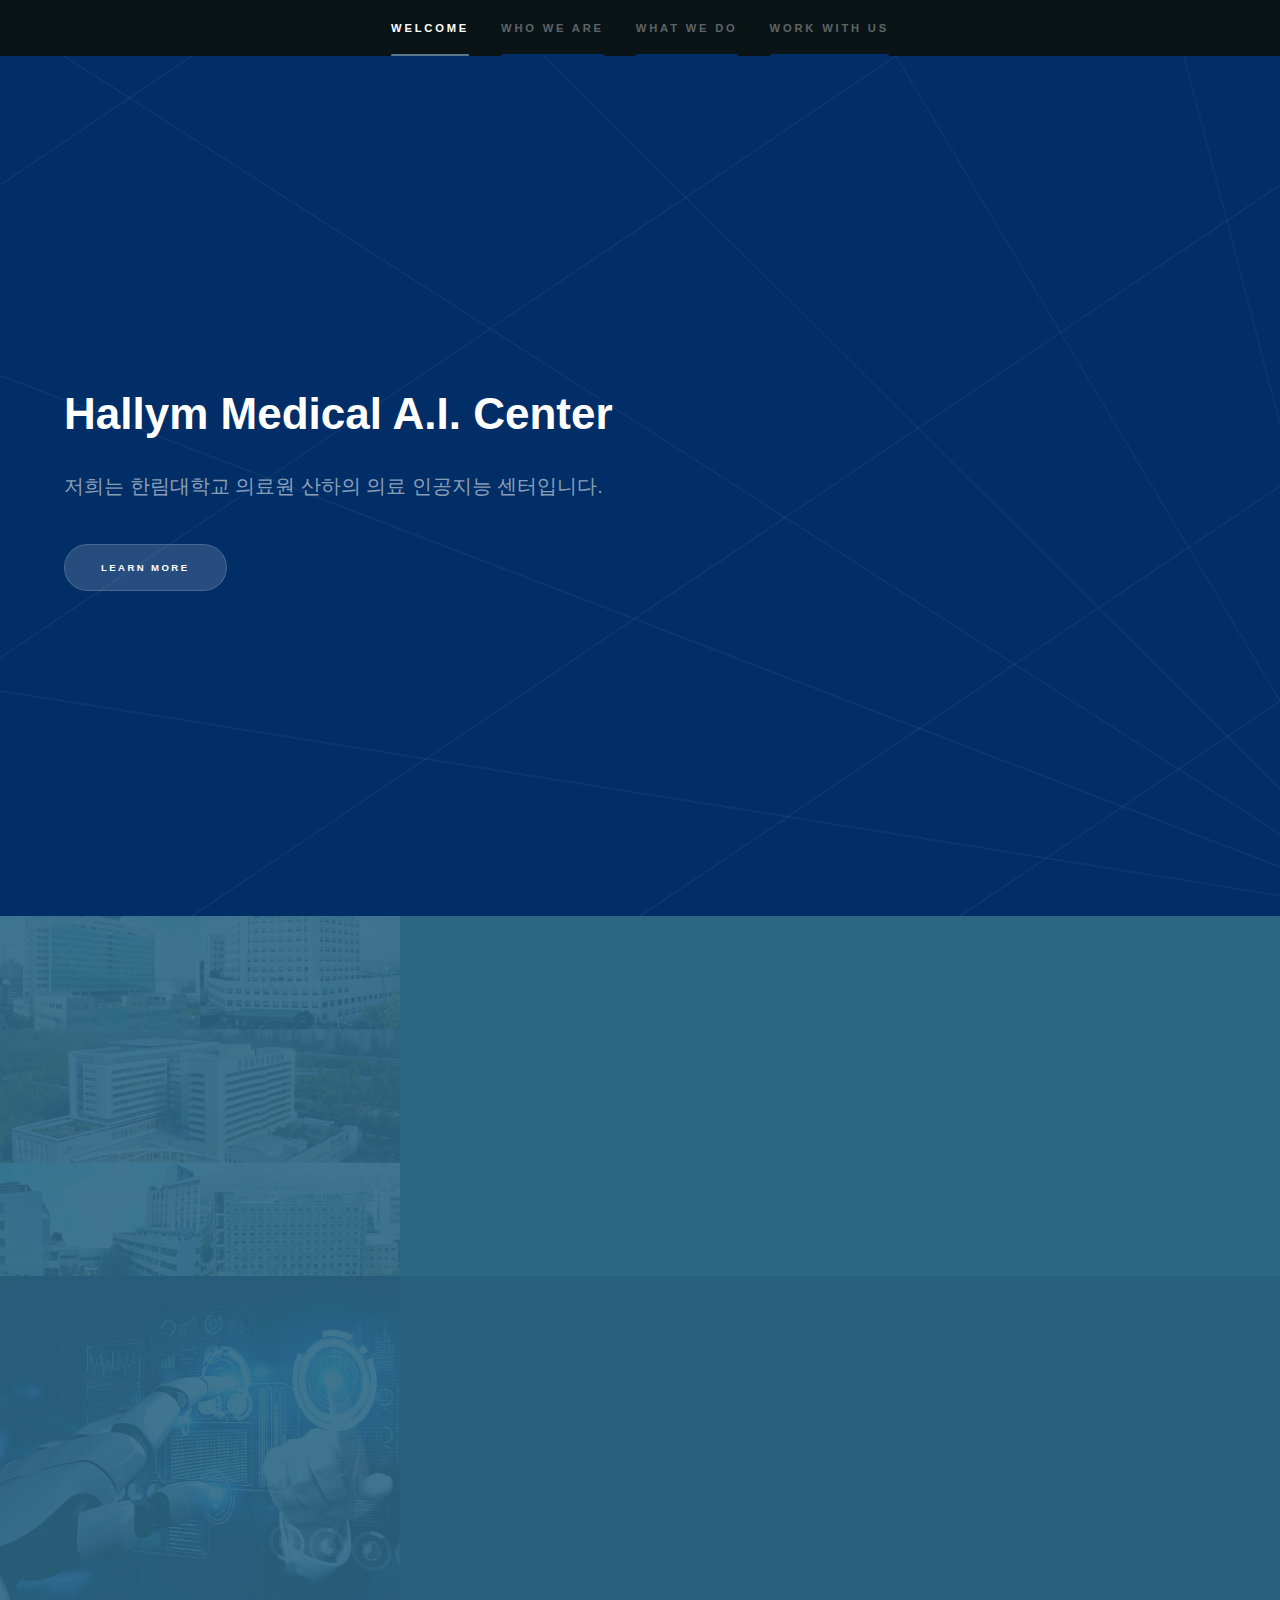
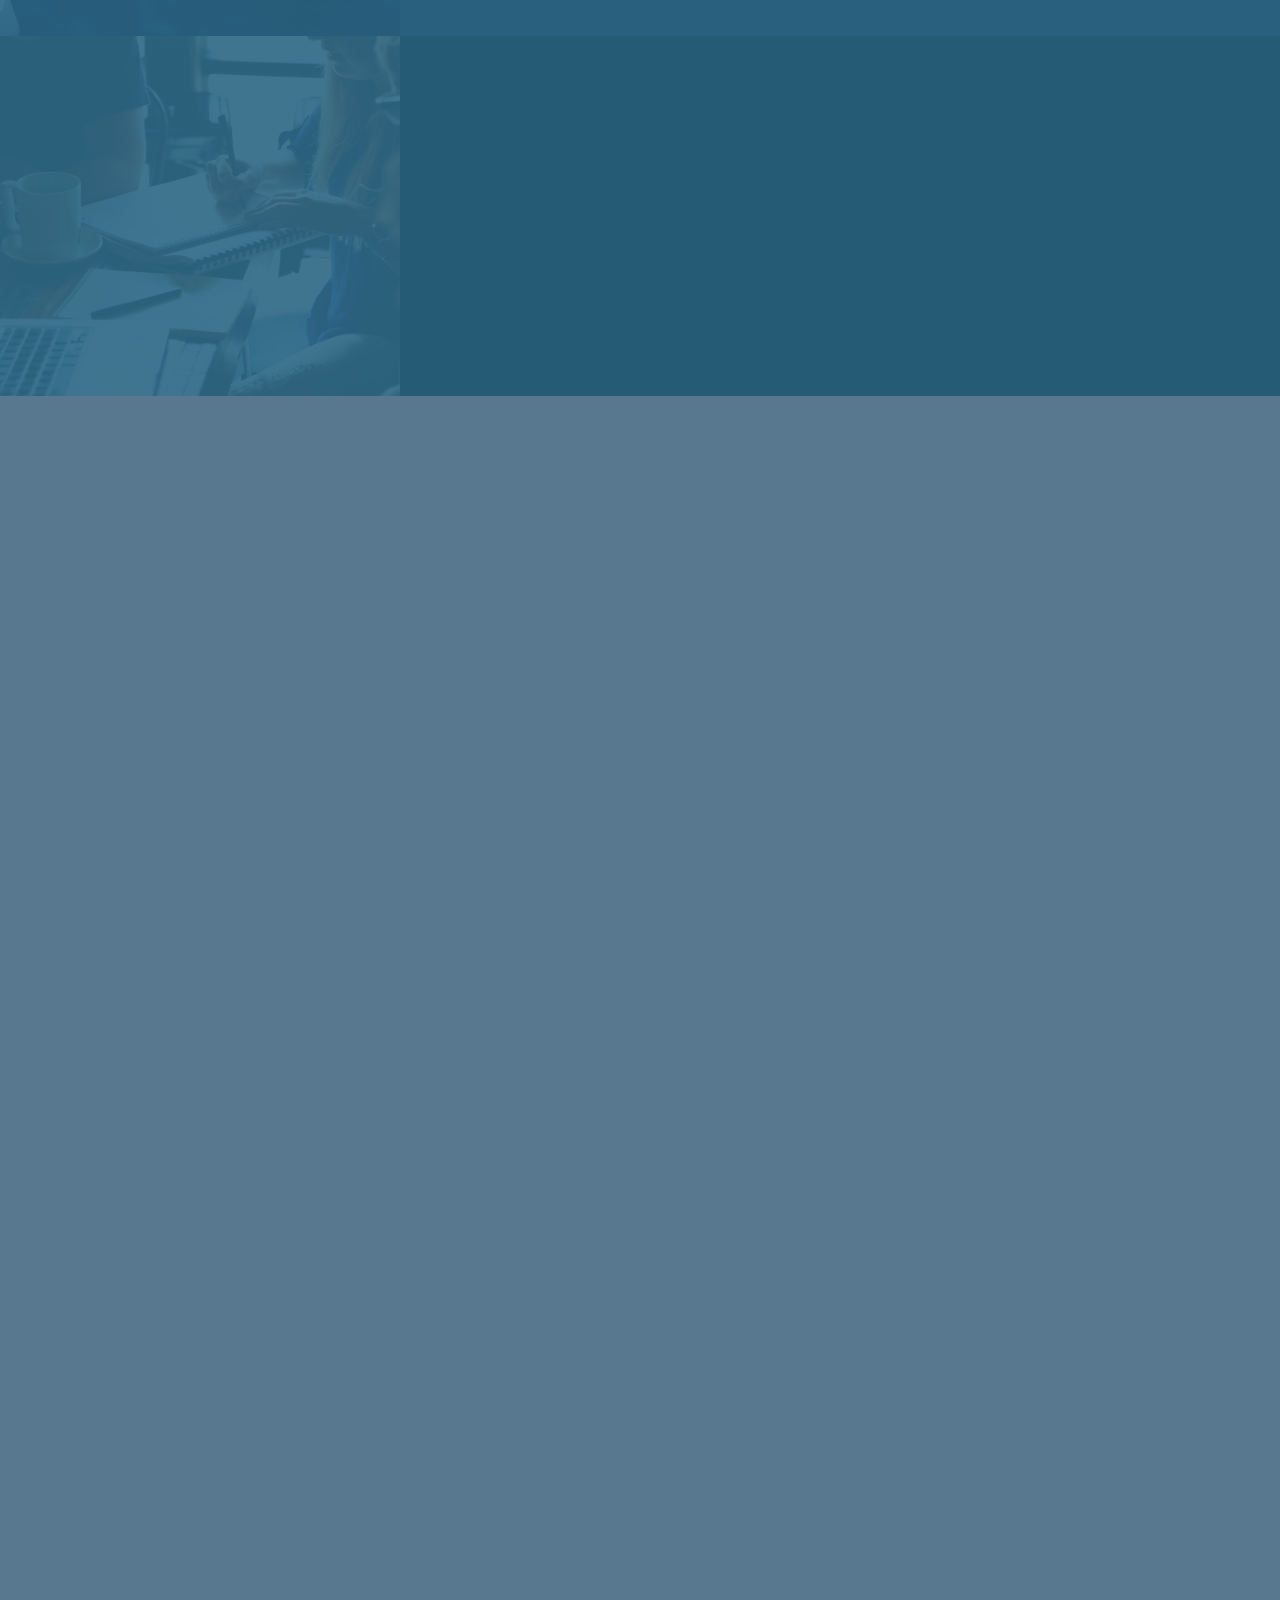
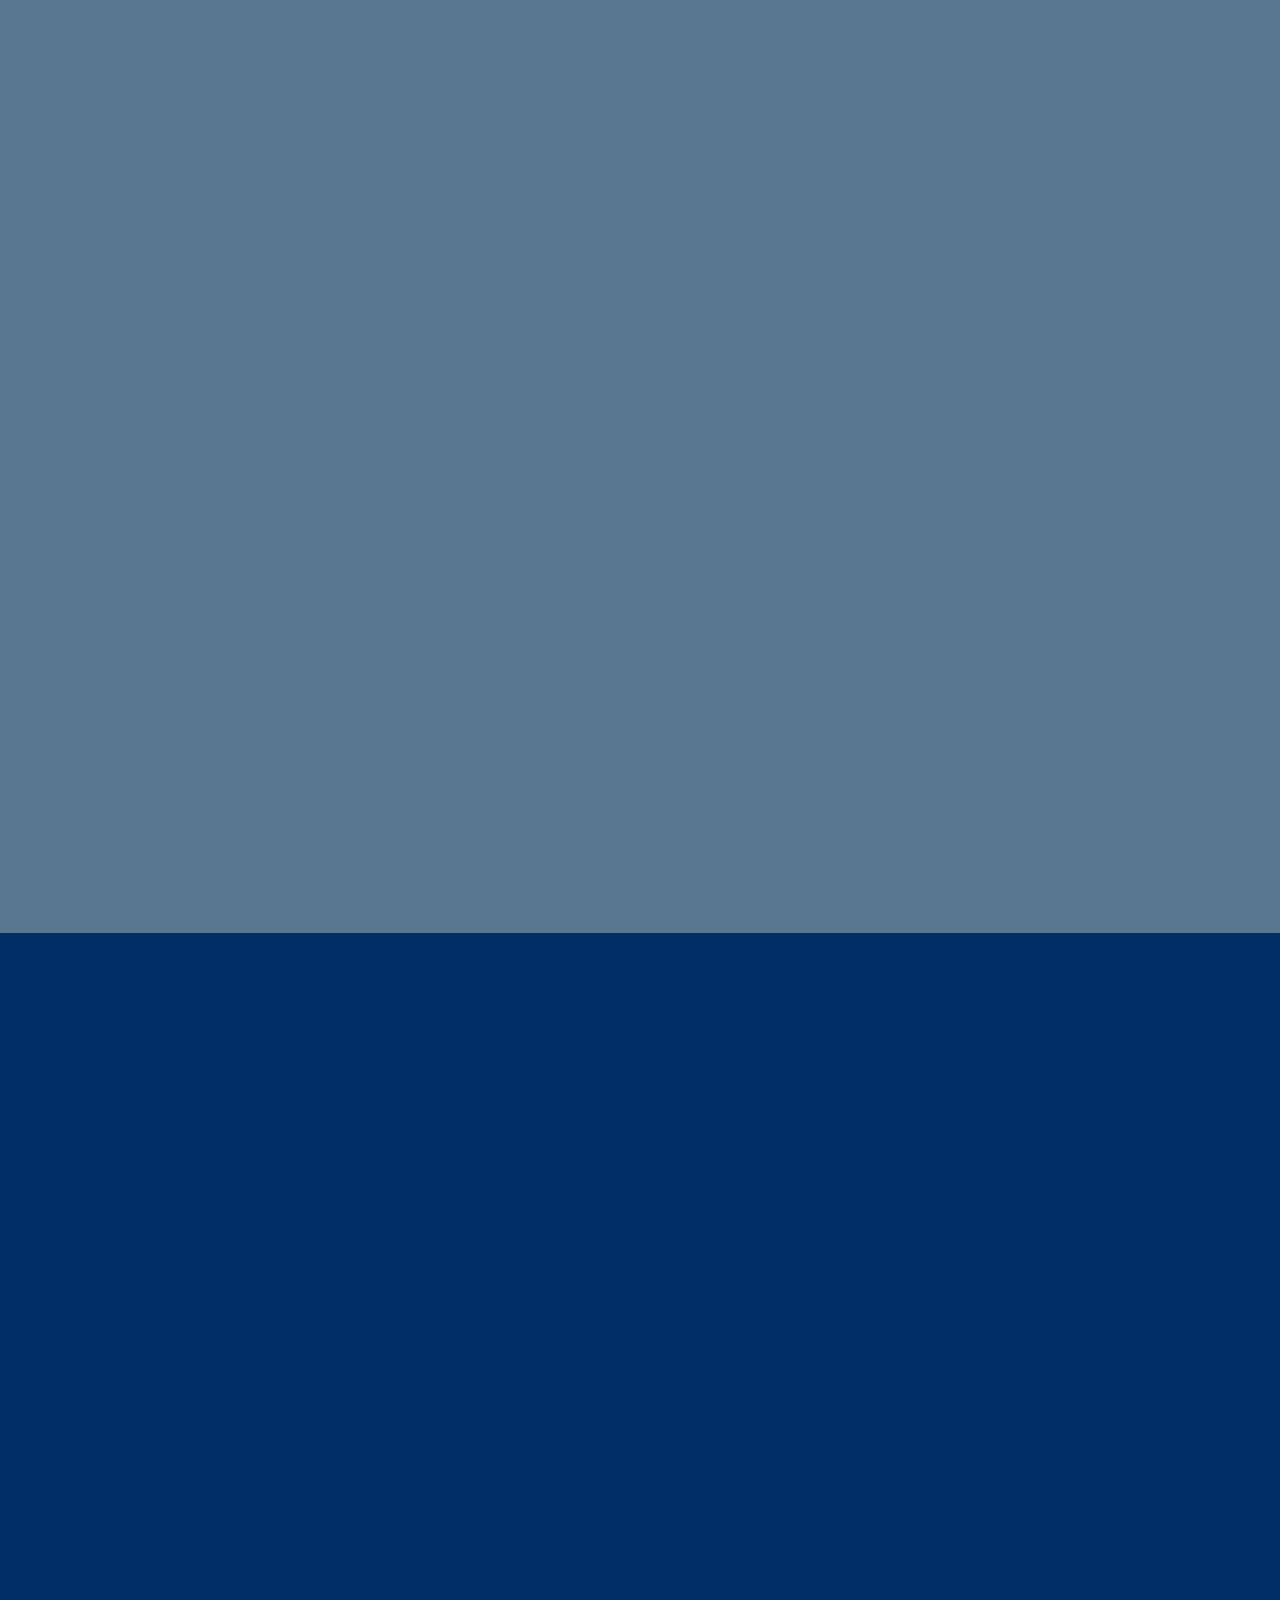
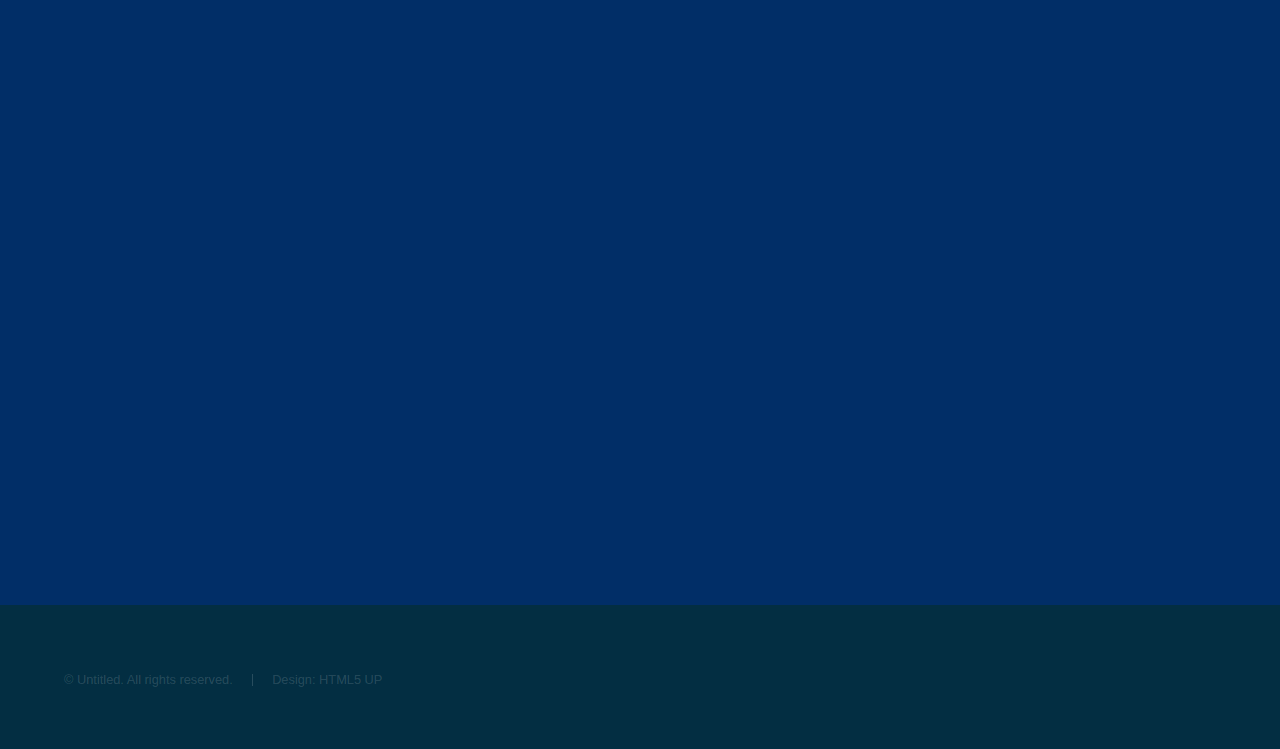
==== commit 6a6aa2ae: "Modify as the requirements" ====
--- a/index.html
+++ b/index.html
@@ -55,7 +55,7 @@
 							<div class="content">
 								<div class="inner">
 									<h2>Medical</h2>
-									<p>한림대학교 의료원은 한림대성심병원, 강남성심병원, 동탄성심병원, 춘천성심병원, 한강성심병원 등 다수의 병원을 산하에 둔 의료원으로서, 의료원 전체로 3,500병상의 국내 정상 규모급 의료원</p>
+									<p>한림대학교 의료원은 한림대성심병원, 강남성심병원, 동탄성심병원, 춘천성심병원, 한강성심병원 등 다수의 병원을 산하에 둔 의료원으로서, 의료원 전체로 3,500병상의 국내 정상 규모급 의료원 입니다.</p>
 									<ul class="actions">
 										<li><a href="https://www.hallym.or.kr/" class="button">Learn more</a></li>
 									</ul>
@@ -67,7 +67,7 @@
 							<div class="content">
 								<div class="inner">
 									<h2>Research</h2>
-									<p>2018년 9월에 설립되어, 경기도 평촌역 한림대성심병원 인근에 자리잡아, 의료원 내 여러 병원 및 여러 과들이 참여하여, 방대한 의학 데이터를 머신러닝/딥러닝 작업하고 있으며, 활발하게 다양한 의료 인공지능 연구를 진행</p>
+									<p>의료원 전체 차원의 의료 AI을 연구 개발하고자 2018년 9월 경기도 평촌역 한림대성심병원 인근에 설립되어, 의료원 내 여러 병원 및 다양한 과들과 함께 방대한 의료 데이터를 활용한 머신러닝과 딥러닝 기반의 가치있고 흥미로운 연구를 활발히 진행하고 있습니다.</p>
 									<ul class="actions">
 										<li><a href="#two" class="button">Learn more</a></li>
 									</ul>
@@ -79,7 +79,7 @@
 							<div class="content">
 								<div class="inner">
 									<h2>Experience</h2>
-									<p>임상의과학 분야의 국가과제를 수행하는 대규모 연구단의 일원으로, 보안이 철저하고 접근이 어려운 의료 데이터들을 다각도로 다뤄볼 수 있는 소중한 연구 경험</p>
+									<p>저희는 임상의과학 분야의 국가과제를 수행하는 연구단의 일원이기도 하며, 다양한 의료 AI 연구를 통해, 환자들에게 도움이 될 재미있는 서비스들을 기획하고 있습니다.</p>
 									<ul class="actions">
 										<li><a href="#three" class="button">Learn more</a></li>
 									</ul>
@@ -88,121 +88,11 @@
 						</section>
 					</section>
 
-				<!-- Two -->
-					<!-- <section id="two" class="wrapper style3 fade-up">
-						<div class="inner">
-							<h2>What we do</h2>
-							<p>Introducing our research</p>
-							<div class="features">
-								<section>
-									<span class="icon solid major fa-stethoscope"></span>
-									<h3>Automated classification of gastric neoplasms in endoscopic images using a convolutional neural network</h3>
-									<a href="https://www.thieme-connect.de/products/ejournals/abstract/10.1055/a-0981-6133" target="_blank">
-										<p>DOI: 10.1055/a-0981-6133</p>
-									</a>
-								</section>
-								<section>
-									<span class="icon solid major fa-stethoscope"></span>
-									<h3>Artificial Intelligence for the Determination of a Management Strategy for Diminutive Colorectal Polyps: Hype, Hope, or Help</h3>
-									<a href="https://journals.lww.com/ajg/fulltext/2020/01000/artificial_intelligence_for_the_determination_of_a.13.aspx" target="_blank">
-										<p>DOI: 10.14309/ajg.0000000000000476</p>
-									</a>
-								</section>
-								<section>
-									<span class="icon solid major fa-head-side-virus"></span>
-									<h3>Prediction of Suicidal Ideation among Korean Adults Using Machine Learning: A Cross-Sectional Study</h3>
-									<a href="https://psychiatryinvestigation.org/journal/view.php?doi=10.30773/pi.2019.0270" target="_blank">
-										<p>DOI: 10.30773/pi.2019.0270</p>
-									</a>
-								</section>
-								<section>
-									<span class="icon solid major fa-stethoscope"></span>
-									<h3>Automated Classification of Colorectal Neoplasms in White-Light Colonoscopy Images via Deep Learning</h3>
-									<a href="https://www.mdpi.com/2077-0383/9/5/1593" target="_blank">
-										<p>DOI: 10.3390/jcm9051593</p>
-									</a>
-								</section>
-								<section>
-									<span class="icon solid major fa-stethoscope"></span>
-									<h3>Prediction of Submucosal Invasion for Gastric Neoplasms in Endoscopic Images Using Deep-Learning</h3>
-									<a href="https://www.mdpi.com/2077-0383/9/6/1858" target="_blank">
-										<p>DOI: 10.3390/jcm9061858</p>
-									</a>
-								</section>
-								<section>
-									<span class="icon solid major fa-stethoscope"></span>
-									<h3>Classification of cervical neoplasms on colposcopic photography using deep learning</h3>
-									<a href="https://www.nature.com/articles/s41598-020-70490-4" target="_blank">
-										<p>DOI: 10.1038/s41598-020-70490-4</p>
-									</a>
-								</section>
-								<section>
-									<span class="icon solid major fa-stethoscope"></span>
-									<h3>Machine learning improves the prediction of febrile neutropenia in Korean inpatients undergoing chemotherapy for breast cancer</h3>
-									<a href="https://www.nature.com/articles/s41598-020-71927-6" target="_blank">
-										<p>DOI: 10.1038/s41598-020-71927-6</p>
-									</a>
-								</section>
-								<section>
-									<span class="icon solid major fa-stethoscope"></span>
-									<h3>Automated Breast Cancer Detection in Digital Mammograms of Various Densities via Deep Learning</h3>
-									<a href="https://www.mdpi.com/2075-4426/10/4/211" target="_blank">
-										<p>DOI: 10.3390/jpm10040211</p>
-									</a>
-								</section>
-								<section>
-									<span class="icon solid major fa-skull"></span>
-									<h3>Prediction of age and sex from paranasal sinus images using a deep learning network</h3>
-									<a href="https://journals.lww.com/md-journal/fulltext/2021/02190/prediction_of_age_and_sex_from_paranasal_sinus.60.aspx" target="_blank">
-										<p>DOI: 10.1097/MD.0000000000024756</p>
-									</a>
-								</section>
-								<section>
-									<span class="icon solid major fa-stethoscope"></span>
-									<h3>Application of convolutional neural networks for distal radio-ulnar fracture detection on plain radiographs in the emergency room</h3>
-									<a href="https://ceemjournal.org/journal/view.php?doi=10.15441/ceem.20.091" target="_blank">
-										<p>DOI: 10.15441/ceem.20.091</p>
-									</a>
-								</section>
-								<section>
-									<span class="icon solid major fa-eye"></span>
-									<h3>Prediction of White Matter Hyperintensity in Brain MRI Using Fundus Photographs via Deep Learning</h3>
-									<a href="https://www.mdpi.com/2077-0383/11/12/3309" target="_blank">
-										<p>DOI: 10.3390/jcm11123309</p>
-									</a>
-								</section>
-								<section>
-									<span class="icon solid major fa-stethoscope"></span>
-									<h3>Automated Diagnosis of Cervical Intraepithelial Neoplasia in Histology Images via Deep Learning</h3>
-									<a href="https://www.mdpi.com/2075-4418/12/2/548" target="_blank">
-										<p>DOI: 10.3390/diagnostics12020548</p>
-									</a>
-								</section>
-								<section>
-									<span class="icon solid major fa-stethoscope"></span>
-									<h3>Automated histological classification for digital pathology images of colonoscopy specimen via deep learning</h3>
-									<a href="https://www.nature.com/articles/s41598-022-16885-x" target="_blank">
-										<p>DOI: 10.1038/s41598-022-16885-x</p>
-									</a>
-								</section>
-								<section>
-									<span class="icon solid major fa-eye"></span>
-									<h3>Differentiating malignant and benign eyelid lesions using deep learning</h3>
-									<a href="https://www.nature.com/articles/s41598-023-30699-5" target="_blank">
-										<p>DOI: 10.1038/s41598-023-30699-5</p>
-									</a>
-								</section>
-							</div>
-							<ul class="actions">
-								<li><a href="news.html" class="button">Learn more</a></li>
-							</ul>
-						</div>
-					</section> -->
-
 					<section id="two" class="wrapper style3 fade-up">
 						<div class="inner">
 							<h2>What we do</h2>
-							<p>Introducing our research</p>
+							<h2 style="color: #c7c6cd;">Publications</h2>
+							<hr>
 							<section class="tiles">
 								<article class="style1">
 									<span class="image">
@@ -359,10 +249,17 @@
 									</a>
 								</article>
 							</section>
-							<br><br>
-							<ul class="actions">
-								<li><a href="news.html" class="button">Learn more</a></li>
-							</ul>
+							<h2 style="color: #c7c6cd; margin-top: 2em;">News</h2>
+							<hr>
+							<a href="http://www.doctorstimes.com/news/articleView.html?idxno=207577">▷&nbsp &nbsp 한림대의료원, "국내를 넘어 세계 병원으로 만들 것"</a><br>
+							<a href="http://www.k-health.com/news/articleView.html?idxno=43654">▷&nbsp &nbsp "더 웅대한 2028년 향해" 한림대의료원, 4차 산업혁명시대 청사진 선포</a><br>
+							<a href="https://jhealthmedia.joins.com/article/article_view.asp?pno=21032">▷&nbsp &nbsp 한림대의료원, 위 내시경 영상 자동 판독하는 AI모델 개발</a><br>
+							<a href = "http://www.khanews.com/news/articleView.html?idxno=146912">▷&nbsp &nbsp 한림대의료원, 산,학 협력 MOU 체결 </a><br>
+							<a href = "https://www.docdocdoc.co.kr/news/articleView.html?idxno=2008585">▷&nbsp &nbsp 한림대성심병원, "2021 의료데이터 중심병원" 선정 </a><br>
+							<a href = "http://www.bosa.co.kr/news/articleView.html?idxno=2151303">▷&nbsp &nbsp 한림대성심병원, "스마트병원 선도모델 지원사업" 선정 </a><br>
+							<a href = "https://news.mt.co.kr/mtview.php?no=2021080307580394837">▷&nbsp &nbsp 한림대-링크제니시스, AI의료서비스 위한 합작사 "파인링크" 출범 </a><br>
+							<a href = "http://www.doctorsnews.co.kr/news/articleView.html?idxno=142198">▷&nbsp &nbsp 이민정·조범주 한림의대 교수, 대한안과학회 '우수구연 학술상' </a><br>
+							<a href = "https://www.medifonews.com/news/article.html?no=172698">▷&nbsp &nbsp 한림대의료원, ‘정확도 89.4%’ CT영상 판독 충수염 자동 진단 AI 모델 개발 </a><br>
 						</div>
 					</section>
 
@@ -371,48 +268,29 @@
 						<div class="inner">
 							<h2>Work with us</h2>
 							<p>
-							저희와 함께 일하시면 의료인공지능에 대한 많은 연구와 앱을 개발해 볼 수 있고, 실제 환자들에게 도움이 될 보람있는 일을 해 볼 수 있으며,
-              보안이 철저하고 접근이 어려운 의료 데이터들을 다각도로 다뤄볼 수 있는 소중한 경험을 갖게 될 것입니다.<br><br>
-              근무환경:<br>
-              한림대학교의료원 의료인공지능센터 (지하철4호선 평촌역)<br>
-              점심식사 제공, 의료비 감면 혜택, 4대 보험 제공, 주 5일 근무<br>
-              연봉: 유명스타트업 상위 수준<br><br>
-              협의 후 한림대학교 대학원 과정 등록 가능, 등록금 지원 가능<br>
-              기여도에 따라 논문 참여 가능<br>
-              관련 학회 참가 등 지원 가능<br>
-              창업을 준비 중이며, 저희와 잘 맞는다면 창업도 함께하는 인연이 되기를 바랍니다.<br><br>
-              <u>모집 인원:</u><br> 
-							석사급 (박사 학사도 능력만 갖추셨으면 괜찮음) 3명<br>
-              <u>자격 요건:</u><br>
-              Pytorch/Tensorflow/Keras 활용 CNN, R-CNN, GAN 등 코딩<br>
-              Web 구현능력 우대, 컴퓨터 관련 전공자 우대, 이미지/영상 처리 경험 우대<br>
-              석사급 인력이 적합하다고 판단되나, 박사 혹은 학사도 가능합니다.<br><br>
-              의료분야 인공지능에 관심있는 창의적이고 진취적인 인재들을 필요로 합니다. <br>
-              무엇이든 궁금한 점 있으시면, 어려워 마시고 <a href="mailto:bjcho8@hallym.or.kr">메일</a> 주세요!<br><br>
-              감사합니다.<br><br>
+								저희와 함께 일하시면 의료 인공지능에 대한 많은 연구에 참여할 수 있고,<br>
+								실제 환자들에게 도움이 될 보람 있는 일들(앱 개발 등)을 해 볼 수 있으며,<br>
+								보안이 철저하고 접근이 어려운 의료 데이터들을 다뤄볼 수 있는 소중한 경험을 갖게 될 것입니다.<br>
+								현재 다수의 전일제 또는 시간제 연구원들이 미래의 의료를 만들기 위해 재미있는 연구들을 하고 있습니다.<br><br>
+								<u>근무환경:</u><br>
+								한림대학교의료원 의료 인공지능 센터 <a href="https://naver.me/FaZfa3Rk">(지하철 4호선 평촌역)</a><br>
+								점심 식사 제공, 의료비 감면 혜택, 4대 보험 제공, 주 5일 근무<br>
+								연봉: 유명 스타트업 상위 수준<br><br>
+								✓ 협의 후 한림대학교 대학원 과정 등록 가능, 등록금 지원 가능<br>
+								✓ 기여도에 따라 논문 참여 가능<br>
+								✓ 관련 학회 참가 등 지원 가능<br>
+								창업을 준비 중이며, 저희와 잘 맞는다면 창업도 함께하는 인연이 되기를 바랍니다.<br><br>
+								<u>모집 인원:</u><br> 
+								석사급 (박사 학사도 능력만 갖추셨으면 괜찮음) 3명<br><br>
+								<u>자격 요건:</u><br>
+								Pytorch/Tensorflow/Keras 활용 CNN, R-CNN, GAN 등 코딩<br>
+								Web 구현 능력 우대, 컴퓨터 관련 전공자 우대, 이미지/영상 처리 경험 우대<br>
+								석사급 인력이 적합하다고 판단되나, 박사 혹은 학사도 가능합니다.<br><br>
+								의료분야 인공지능에 관심 있는 창의적이고 진취적인 인재들을 필요로 합니다. <br>
+								무엇이든 궁금한 점 있으시면, 어려워 마시고 <a href="mailto:bjcho8@hallym.or.kr">메일</a> 주세요!<br><br>
+								감사합니다.<br><br>
 							</p>
 							<div class="split style1">
-								<!-- <section>
-									<form method="post" action="#">
-										<div class="fields">
-											<div class="field half">
-												<label for="name">Name</label>
-												<input type="text" name="name" id="name" />
-											</div>
-											<div class="field half">
-												<label for="email">Email</label>
-												<input type="text" name="email" id="email" />
-											</div>
-											<div class="field">
-												<label for="message">Message</label>
-												<textarea name="message" id="message" rows="5"></textarea>
-											</div>
-										</div>
-										<ul class="actions">
-											<li><a href="" class="button submit">Send Message</a></li>
-										</ul>
-									</form>
-								</section> -->
 								<section>
 									<ul class="contact">
 										<li>
@@ -421,31 +299,29 @@
 										</li>
 										<li>
 											<h3>Address</h3>
-											<span>15, Gwanpyeong-ro 170beon-gil, <br>
-											Dongan-gu, Anyang-si, Gyeonggi-do, <br>
-											Republic of Korea</span>
-										</li>
-										<li>
-											<h3>Phone</h3>
-											<span>(000) 000-0000</span>
+											<a href="https://naver.me/FaZfa3Rk">
+												<span>15, Gwanpyeong-ro 170beon-gil, <br>
+												Dongan-gu, Anyang-si, Gyeonggi-do, <br>
+												Republic of Korea</span>
+											</a>
 										</li>
 								</section>
 								<section>
 									<ul class="contact">
 										<li>
 											<h3>Hospitals</h3>
-											<p>&rarr;<a href = "https://hallym.hallym.or.kr/">한림대학교성심병원</a><br>
-											&rarr;<a href = "https://kangnam.hallym.or.kr/">한림대학교강남성심병원</a><br>
-											&rarr;<a href = "https://chuncheon.hallym.or.kr/">한림대학교춘천성심병원 </a><br>
-											&rarr;<a href = "https://dongtan.hallym.or.kr/">한림대학교동탄성심병원 </a><br>
-											&rarr;<a href = "https://hangang.hallym.or.kr/">한림대학교한강성심병원</a></p>
+											<p> ➣ <a href = "https://hallym.hallym.or.kr/">한림대학교성심병원</a><br>
+												➣ <a href = "https://kangnam.hallym.or.kr/">한림대학교강남성심병원</a><br> 
+												➣ <a href = "https://chuncheon.hallym.or.kr/">한림대학교춘천성심병원 </a><br> 
+												➣ <a href = "https://dongtan.hallym.or.kr/">한림대학교동탄성심병원 </a><br>
+												➣ <a href = "https://hangang.hallym.or.kr/">한림대학교한강성심병원</a></p>
 										</li>
 										<li>
 											<h3>Social</h3>
 											<ul class="icons">
 												<li><a href="#" class="icon brands fa-twitter"><span class="label">Twitter</span></a></li>
 												<li><a href="#" class="icon brands fa-facebook-f"><span class="label">Facebook</span></a></li>
-												<li><a href="#" class="icon brands fa-github"><span class="label">GitHub</span></a></li>
+												<li><a href="https://github.com/mach-hub" class="icon brands fa-github"><span class="label">GitHub</span></a></li>
 												<li><a href="#" class="icon brands fa-instagram"><span class="label">Instagram</span></a></li>
 												<li><a href="#" class="icon brands fa-linkedin-in"><span class="label">LinkedIn</span></a></li>
 											</ul>
--- a/assets/css/main.css
+++ b/assets/css/main.css
@@ -1,9 +1,9 @@
 @import url(fontawesome-all.min.css);
 
-/*
-	Hyperspace by HTML5 UP
-	html5up.net | @ajlkn
-	Free for personal and commercial use under the CCA 3.0 license (html5up.net/license)
+/*
+	Hyperspace by HTML5 UP
+	html5up.net | @ajlkn
+	Free for personal and commercial use under the CCA 3.0 license (html5up.net/license)
 */
 
 html, body, div, span, applet, object,
@@ -98,7 +98,7 @@
 	}
 
 	body {
-		background: #312450;
+		background: #0a1417;
 	}
 
 		body.is-preload *, body.is-preload *:before, body.is-preload *:after {
@@ -151,7 +151,7 @@
 		-webkit-transition: color 0.2s ease, border-bottom-color 0.2s ease;
 		-ms-transition: color 0.2s ease, border-bottom-color 0.2s ease;
 		transition: color 0.2s ease, border-bottom-color 0.2s ease;
-		border-bottom: dotted 1px rgba(255, 255, 255, 0.35);
+		/* border-bottom: dotted 1px rgba(255, 255, 255, 0.35); */
 		color: inherit;
 		text-decoration: none;
 	}
@@ -197,10 +197,10 @@
 		}
 
 			h1.major:after {
-				background-image: -moz-linear-gradient(to right, #5e42a6, #b74e91);
-				background-image: -webkit-linear-gradient(to right, #5e42a6, #b74e91);
-				background-image: -ms-linear-gradient(to right, #5e42a6, #b74e91);
-				background-image: linear-gradient(to right, #5e42a6, #b74e91);
+				background-image: -moz-linear-gradient(to right, #012e67, #57788e);
+				background-image: -webkit-linear-gradient(to right, #012e67, #57788e);
+				background-image: -ms-linear-gradient(to right, #012e67, #57788e);
+				background-image: linear-gradient(to right, #012e67, #57788e);
 				-moz-transition: max-width 0.2s ease;
 				-webkit-transition: max-width 0.2s ease;
 				-ms-transition: max-width 0.2s ease;
@@ -308,7 +308,7 @@
 	hr {
 		border: 0;
 		border-bottom: solid 1px rgba(255, 255, 255, 0.15);
-		margin: 2em 0;
+		margin: -1em 0 1em 0;
 	}
 
 		hr.major {
@@ -1831,7 +1831,7 @@
 		-webkit-transition: border-color 0.2s ease;
 		-ms-transition: border-color 0.2s ease;
 		transition: border-color 0.2s ease;
-		background-color: transparent;
+		background-color: rgba(255, 255, 255, 0.15);
 		border: solid 1px !important;
 		border-color: rgba(255, 255, 255, 0.15) !important;
 		border-radius: 3em;
@@ -1915,7 +1915,7 @@
 		button.primary,
 		.button.primary {
 			background-color: #ffffff;
-			color: #312450 !important;
+			color: #0a1417 !important;
 		}
 
 			input[type="submit"].primary:after,
@@ -2356,7 +2356,7 @@
 
 		select option {
 			color: #ffffff;
-			background: #312450;
+			background: #0a1417;
 		}
 
 		select:focus::-ms-value {
@@ -2444,7 +2444,7 @@
 		input[type="radio"]:checked + label:before {
 			background: #ffffff;
 			border-color: #ffffff;
-			color: #b74e91;
+			color: #57788e;
 			content: '\f00c';
 		}
 
@@ -2525,7 +2525,7 @@
 			display: block;
 			background: #ffffff;
 			border-radius: 100%;
-			color: #312450;
+			color: #0a1417;
 			text-align: center;
 			line-height: 2.5em;
 			margin: 0 0 1.3em 0;
@@ -2536,15 +2536,15 @@
 			}
 
 				.wrapper.style1 .icon.major:before {
-					color: #5e42a6;
+					color: #012e67;
 				}
 
 				.wrapper.style1-alt .icon.major:before {
-					color: #493382;
+					color: #313975;
 				}
 
 				.wrapper.style2 .icon.major:before {
-					color: #5052b5;
+					color: #2b6684;
 				}
 
 				.wrapper.style2-alt .icon.major:before {
@@ -2552,12 +2552,9 @@
 				}
 
 				.wrapper.style3 .icon.major:before {
-					color: #b74e91;
-				}
-
-				.wrapper.style3-alt .icon.major:before {
-					color: #953d75;
-				}
+					color: #57788e;
+				}
+
 
 /* Image */
 
@@ -3022,7 +3019,7 @@
 				-webkit-transition: opacity 1s ease;
 				-ms-transition: opacity 1s ease;
 				transition: opacity 1s ease;
-				background: rgba(49, 36, 80, 0.9);
+				background: rgba(43, 102, 132, 0.9);
 				content: '';
 				display: block;
 				height: 100%;
@@ -3236,19 +3233,19 @@
 			}
 
 		.wrapper.alt {
-			background-color: #261c3e;
+			background-color: #032e42;
 		}
 
 		.wrapper.style1 {
-			background-color: #5e42a6;
+			background-color: #012e67;
 		}
 
 		.wrapper.style1-alt {
-			background-color: #493382;
+			background-color: #032e42;
 		}
 
 		.wrapper.style2 {
-			background-color: #5052b5;
+			background-color: #2b6684;
 		}
 
 		.wrapper.style2-alt {
@@ -3256,7 +3253,7 @@
 		}
 
 		.wrapper.style3 {
-			background-color: #b74e91;
+			background-color: #57788e;
 		}
 
 		.wrapper.style3-alt {
@@ -3370,7 +3367,7 @@
 		display: -webkit-flex;
 		display: -ms-flex;
 		display: flex;
-		background-color: #5e42a6;
+		background-color: #012e67;
 		cursor: default;
 		padding: 1.75em 2em;
 	}
@@ -3411,7 +3408,7 @@
 						border: 0;
 						color: rgba(255, 255, 255, 0.35);
 						display: inline-block;
-						font-size: 0.6em;
+						font-size: 0.8em;
 						font-weight: bold;
 						letter-spacing: 0.25em;
 						text-transform: uppercase;
@@ -3524,7 +3521,7 @@
 
 	#sidebar {
 		padding: 2.5em 2.5em 0.5em 2.5em ;
-		background: #312450;
+		background: #0a1417;
 		cursor: default;
 		height: 100vh;
 		left: 0;
@@ -3739,12 +3736,12 @@
 			border: 0;
 			color: rgba(255, 255, 255, 0.35);
 			display: block;
-			font-size: 0.6em;
+			font-size: 0.7em;
 			font-weight: bold;
 			letter-spacing: 0.25em;
 			line-height: 1.75;
 			outline: 0;
-			padding: 1.35em 0;
+			padding: 1.2em 0;
 			position: relative;
 			text-decoration: none;
 			text-transform: uppercase;
@@ -3761,14 +3758,14 @@
 			}
 
 			#sidebar nav a:before {
-				background: #3c2c62;
+				background: #012e67;
 			}
 
 			#sidebar nav a:after {
-				background-image: -moz-linear-gradient(to right, #5e42a6, #b74e91);
-				background-image: -webkit-linear-gradient(to right, #5e42a6, #b74e91);
-				background-image: -ms-linear-gradient(to right, #5e42a6, #b74e91);
-				background-image: linear-gradient(to right, #5e42a6, #b74e91);
+				background-image: -moz-linear-gradient(to right, #012e67, #57788e);
+				background-image: -webkit-linear-gradient(to right, #012e67, #57788e);
+				background-image: -ms-linear-gradient(to right, #012e67, #57788e);
+				background-image: linear-gradient(to right, #012e67, #57788e);
 				-moz-transition: max-width 0.2s ease;
 				-webkit-transition: max-width 0.2s ease;
 				-ms-transition: max-width 0.2s ease;
@@ -3857,7 +3854,7 @@
 
 						#sidebar nav a:after {
 							background-image: none;
-							background-color: #b74e91;
+							background-color: #57788e;
 						}
 
 		}
@@ -3921,7 +3918,7 @@
 		-webkit-flex-wrap: wrap;
 		-ms-flex-wrap: wrap;
 		flex-wrap: wrap;
-		postiion: relative;
+		position: relative;
 		margin: -2.5em 0 0 -2.5em;
 	}
 
@@ -4036,6 +4033,7 @@
 
 				.tiles article > a h2 {
 					margin: 0;
+					font-size: 1.65em;
 				}
 
 				.tiles article > a .content {
@@ -4055,27 +4053,27 @@
 					}
 
 			.tiles article.style1 > .image:before {
-				background-color: #f2849e;
+				background-color: #02315E;
 			}
 
 			.tiles article.style2 > .image:before {
-				background-color: #7ecaf6;
+				background-color: #B9848C;
 			}
 
 			.tiles article.style3 > .image:before {
-				background-color: #7bd0c1;
+				background-color: #2F70AF;
 			}
 
 			.tiles article.style4 > .image:before {
-				background-color: #c75b9b;
+				background-color: #806491;
 			}
 
 			.tiles article.style5 > .image:before {
-				background-color: #ae85ca;
+				background-color: #00457E;
 			}
 
 			.tiles article.style6 > .image:before {
-				background-color: #8499e7;
+				background-color: #bf95b9;
 			}
 
 			body:not(.is-touch) .tiles article:hover > .image {
@@ -4099,9 +4097,9 @@
 				opacity: 1;
 			}
 
-		* + .tiles {
+		/* * + .tiles {
 			margin-top: 2em;
-		}
+		} */
 
 		body.is-preload .tiles article {
 			-moz-transform: scale(0.9);
